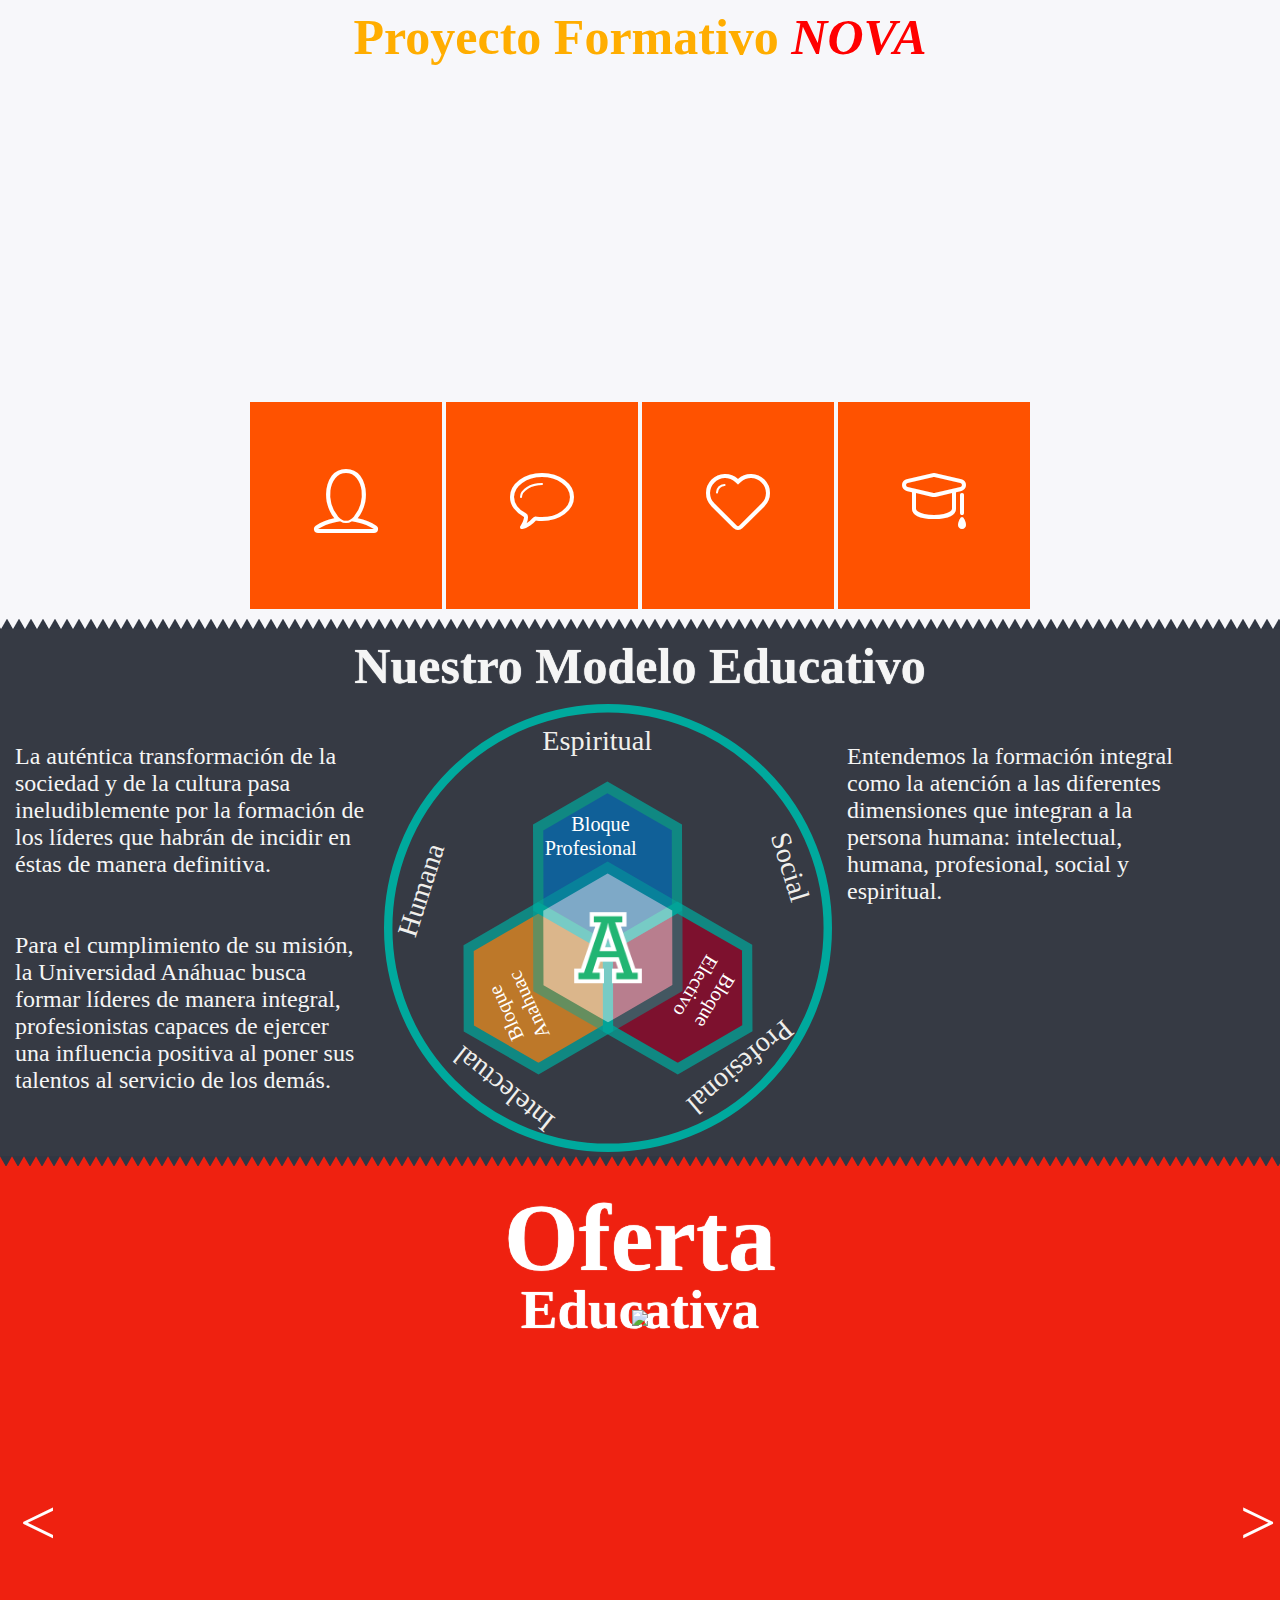
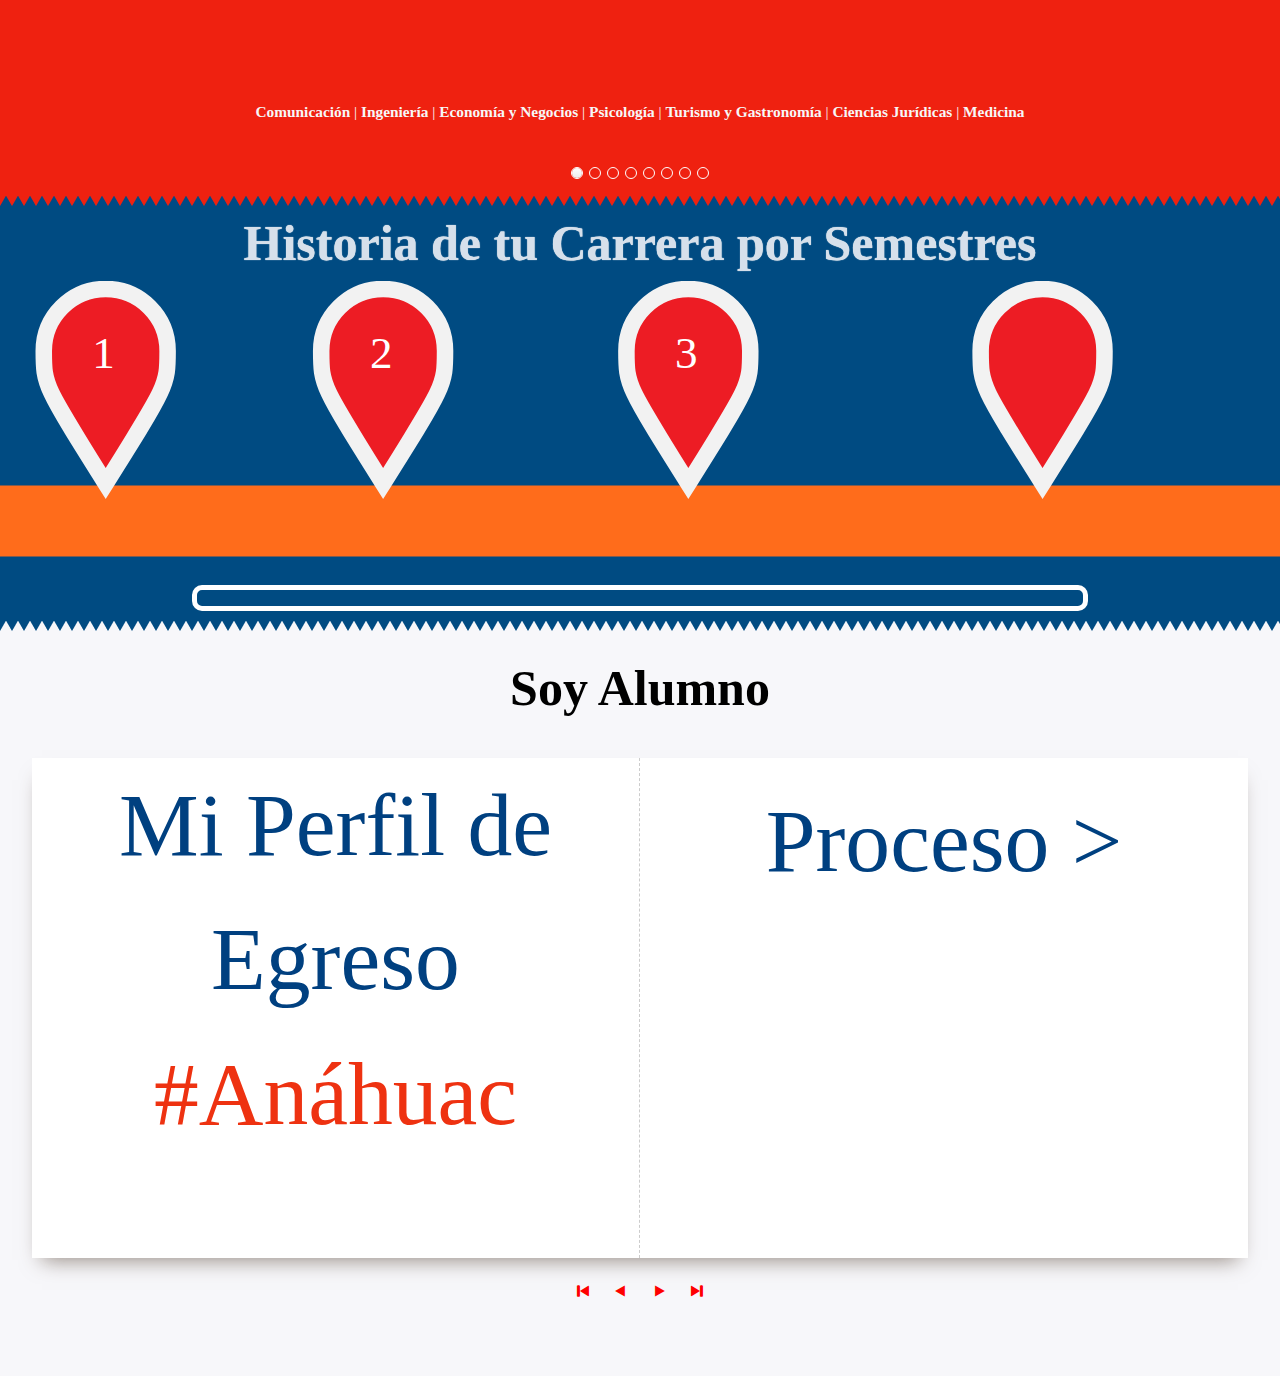
==== index.html @ 1037ab4b "10" ====
<!doctype html>
<html class="no-js">
<head>
<meta charset="utf-8">
<meta http-equiv="X-UA-Compatible" content="IE=edge"> 
<meta name="viewport" content="width=device-width, initial-scale=1"> 
<title>Proyecto Formativo</title>
<link rel="stylesheet" type="text/css" href="css/style.css" />
<link rel="stylesheet" type="text/css" href="css/normalize.css" />
<script type="text/javascript" src="js/jquery-1.10.2.min.js" ></script>
<link rel="stylesheet" type="text/css" href="css/demo.css" />
<link rel="stylesheet" type="text/css" href="css/component.css" />
		<link rel="stylesheet" type="text/css" href="css/default.css" />
		<link rel="stylesheet" type="text/css" href="css/bookblock.css" />
		<!-- custom demo style -->
		<link rel="stylesheet" type="text/css" href="css/demo1.css" />
<script src="js/modernizr.custom.js"></script>
<script>
</script>
</head>

<body>
<div id="content">
  <section class="grid3d horizontal" id="s1">
	<div id="header"><h1>Proyecto Formativo <i style="color:#f00">NOVA</i></h1></div>
    <nav class="nav clearfix">
    </nav>
    	<div class="grid-wrap">
    		<div class="grid">
		    	<button title="Nuestro Nombre" class="nav-el" id="el-topleft" data-id="ov-topleft"><span class="icon-user"></span></button>
		        <button title="Nuestro Lema" class="nav-el" id="el-topright" data-id="ov-topright"><span class="icon-bubble"></span></button>
		        <button title="Nuestro Logo" class="nav-el" id="el-btmleft" data-id="ov-btmleft"><span class="icon-heart"></span></button>
		        <button title="Nuestra Misión" class="nav-el" id="el-btmright" data-id="ov-btmright"><span class="icon-study"></span></button>
		    </div>
	    </div>
	    <div class="content">
					<div>
						<svg version="1.1" id="concepto" xmlns:x="&ns_extend;" xmlns:i="&ns_ai;" xmlns:graph="&ns_graphs;"
	 					xmlns="http://www.w3.org/2000/svg" xmlns:xlink="http://www.w3.org/1999/xlink" x="0px" y="0px" width="1000px" height="1000px"
						viewBox="0 0 1000 1000" enable-background="new 0 0 1000 1000" xml:space="preserve">
                            <switch>
                                <foreignObject requiredExtensions="&ns_ai;" x="0" y="0" width="1" height="1">
                                    <i:pgfRef  xlink:href="#adobe_illustrator_pgf">
                                    </i:pgfRef>
                                </foreignObject>
                                <g i:extraneous="self">
                                    <circle id="centro" onclick="mostrar()" fill="#F7931E" cx="500" cy="500" r="83.509"/>
                                    <g class="medio" onclick="mext(1)">
                                        <g>
                                            
                                                <circle fill="none" stroke="#C41627" stroke-width="10" stroke-miterlimit="10" stroke-dasharray="21.8853,19.8957" cx="284.881" cy="224.881" r="106.39"/>
                                        </g>
                                        <g>
                                            <g>
                                                
                                                    <line fill="none" stroke="#C1272D" stroke-width="7" stroke-miterlimit="10" x1="357.213" y1="302.892" x2="363.575" y2="311.865"/>
                                                
                                                    <line fill="none" stroke="#C1272D" stroke-width="7" stroke-miterlimit="10" stroke-dasharray="20.7805,18.8914" x1="374.501" y1="327.276" x2="437.872" y2="416.662"/>
                                                
                                                    <line fill="none" stroke="#C1272D" stroke-width="7" stroke-miterlimit="10" x1="443.335" y1="424.367" x2="449.697" y2="433.341"/>
                                            </g>
                                        </g>
                                    </g>
                                    <g class="medio" onclick="mext(2)">
                                        <g>
                                            
                                                <circle fill="none" stroke="#C41627" stroke-width="10" stroke-miterlimit="10" stroke-dasharray="21.8853,19.8957" cx="772.881" cy="224.881" r="106.39"/>
                                        </g>
                                        <g>
                                            <g>
                                                
                                                    <line fill="none" stroke="#C1272D" stroke-width="7" stroke-miterlimit="10" x1="711.881" y1="312.051" x2="703.776" y2="319.488"/>
                                                
                                                    <line fill="none" stroke="#C1272D" stroke-width="7" stroke-miterlimit="10" stroke-dasharray="20.8084,18.9167" x1="689.838" y1="332.277" x2="579.728" y2="433.314"/>
                                                
                                                    <line fill="none" stroke="#C1272D" stroke-width="7" stroke-miterlimit="10" x1="572.758" y1="439.709" x2="564.653" y2="447.146"/>
                                            </g>
                                        </g>
                                    </g>
                                    <g class="medio" onclick="mext(3)">
                                        <g>
                                            
                                                <circle fill="none" stroke="#C41627" stroke-width="10" stroke-miterlimit="10" stroke-dasharray="21.8853,19.8957" cx="711.881" cy="788.881" r="106.39"/>
                                        </g>
                                        <g>
                                            <g>
                                                
                                                    <line fill="none" stroke="#C1272D" stroke-width="7" stroke-miterlimit="10" x1="642.755" y1="708.01" x2="636.384" y2="699.042"/>
                                                
                                                    <line fill="none" stroke="#C1272D" stroke-width="7" stroke-miterlimit="10" stroke-dasharray="22.1254,20.114" x1="624.735" y1="682.646" x2="557.17" y2="587.541"/>
                                                
                                                    <line fill="none" stroke="#C1272D" stroke-width="7" stroke-miterlimit="10" x1="551.346" y1="579.343" x2="544.975" y2="570.375"/>
                                            </g>
                                        </g>
                                    </g>
                                    <g class="medio" onclick="mext(4)">
                                        <g>
                                            
                                                <circle fill="none" stroke="#C41627" stroke-width="10" stroke-miterlimit="10" stroke-dasharray="21.8853,19.8957" cx="242.881" cy="689.881" r="106.39"/>
                                        </g>
                                        <g>
                                            <g>
                                                
                                                    <line fill="none" stroke="#C1272D" stroke-width="7" stroke-miterlimit="10" x1="331.102" y1="630.397" x2="339.746" y2="623.594"/>
                                                
                                                    <line fill="none" stroke="#C1272D" stroke-width="7" stroke-miterlimit="10" stroke-dasharray="22.8208,20.7462" x1="356.048" y1="610.763" x2="416.366" y2="563.287"/>
                                                
                                                    <line fill="none" stroke="#C1272D" stroke-width="7" stroke-miterlimit="10" x1="424.518" y1="556.872" x2="433.161" y2="550.068"/>
                                            </g>
                                        </g>
                                    </g>
                                    <g class="extern1">
                                        
                                            <circle fill="none" stroke="#F7931E" stroke-width="7" stroke-miterlimit="10" stroke-dasharray="22,20" cx="121.305" cy="91.932" r="57.627"/>
                                        
                                            <circle fill="none" stroke="#F7931E" stroke-width="7" stroke-miterlimit="10" stroke-dasharray="22,20" cx="433.305" cy="84.932" r="57.627"/>
                                        
                                            <circle fill="none" stroke="#F7931E" stroke-width="7" stroke-miterlimit="10" stroke-dasharray="22,20" cx="121.305" cy="330.932" r="57.627"/>
                                    </g>
                                    <g class="extern3">
                                        
                                            <circle fill="none" stroke="#F7931E" stroke-width="7" stroke-miterlimit="10" stroke-dasharray="22,20" cx="536.305" cy="707.932" r="57.627"/>
                                        
                                            <circle fill="none" stroke="#F7931E" stroke-width="7" stroke-miterlimit="10" stroke-dasharray="22,20" cx="564.305" cy="918.932" r="57.627"/>
                                        
                                            <circle fill="none" stroke="#F7931E" stroke-width="7" stroke-miterlimit="10" stroke-dasharray="22,20" cx="846.305" cy="927.932" r="57.627"/>
                                        
                                            <circle fill="none" stroke="#F7931E" stroke-width="7" stroke-miterlimit="10" stroke-dasharray="22,20" cx="911.305" cy="765.932" r="57.627"/>
                                        
                                            <circle fill="none" stroke="#F7931E" stroke-width="7" stroke-miterlimit="10" stroke-dasharray="22,20" cx="818.305" cy="614.932" r="57.627"/>
                                    </g>
                                    <g class="extern2">
                                        
                                            <circle fill="none" stroke="#F7931E" stroke-width="7" stroke-miterlimit="10" stroke-dasharray="22,20" cx="742.305" cy="416.932" r="57.627"/>
                                        
                                            <circle fill="none" stroke="#F7931E" stroke-width="7" stroke-miterlimit="10" stroke-dasharray="22,20" cx="937.305" cy="302.932" r="57.627"/>
                                        
                                            <circle fill="none" stroke="#F7931E" stroke-width="7" stroke-miterlimit="10" stroke-dasharray="22,20" cx="571.305" cy="272.932" r="57.627"/>
                                        
                                            <circle fill="none" stroke="#F7931E" stroke-width="7" stroke-miterlimit="10" stroke-dasharray="22,20" cx="642.305" cy="84.932" r="57.627"/>
                                        
                                            <circle fill="none" stroke="#F7931E" stroke-width="7" stroke-miterlimit="10" stroke-dasharray="22,20" cx="904.305" cy="74.932" r="57.627"/>
                                    </g>
                                    <g class="extern4">
                                        
                                            <circle fill="none" stroke="#F7931E" stroke-width="7" stroke-miterlimit="10" stroke-dasharray="22,20" cx="63.305" cy="756.932" r="57.627"/>
                                        
                                            <circle fill="none" stroke="#F7931E" stroke-width="7" stroke-miterlimit="10" stroke-dasharray="22,20" cx="102.305" cy="532.932" r="57.627"/>
                                        
                                            <circle fill="none" stroke="#F7931E" stroke-width="7" stroke-miterlimit="10" stroke-dasharray="22,20" cx="243.305" cy="883.932" r="57.627"/>
                                        
                                            <circle fill="none" stroke="#F7931E" stroke-width="7" stroke-miterlimit="10" stroke-dasharray="22,20" cx="403.305" cy="795.932" r="57.627"/>
                                        
                                            <circle fill="none" stroke="#F7931E" stroke-width="7" stroke-miterlimit="10" stroke-dasharray="22,20" cx="300.305" cy="499.932" r="57.627"/>
                                    </g>
                                </g>
                            </switch>
                            </svg>

					</div>
					<div>
						<div class="dummy-img"></div>
						<p class="dummy-text">The only people for me are the mad ones, the ones who are mad to live, mad to talk, mad to be saved, desirous of everything at the same time, the ones who never yawn or say a commonplace thing, but burn, burn, burn like fabulous yellow roman candles exploding like spiders across the stars.</p>
						<p class="dummy-text">The only people for me are the mad ones, the ones who are mad to live, mad to talk, mad to be saved, desirous of everything at the same time, the ones who never yawn or say a commonplace thing, but burn, burn, burn like fabulous yellow roman candles exploding like spiders across the stars.</p>
					</div>
					<div>
						<div class="dummy-img"></div>
						<p class="dummy-text">The only people for me are the mad ones, the ones who are mad to live, mad to talk, mad to be saved, desirous of everything at the same time, the ones who never yawn or say a commonplace thing, but burn, burn, burn like fabulous yellow roman candles exploding like spiders across the stars.</p>
						<p class="dummy-text">The only people for me are the mad ones, the ones who are mad to live, mad to talk, mad to be saved, desirous of everything at the same time, the ones who never yawn or say a commonplace thing, but burn, burn, burn like fabulous yellow roman candles exploding like spiders across the stars.</p>
					</div>
					<div>
						<div class="dummy-img"></div>
						<p class="dummy-text">The only people for me are the mad ones, the ones who are mad to live, mad to talk, mad to be saved, desirous of everything at the same time, the ones who never yawn or say a commonplace thing, but burn, burn, burn like fabulous yellow roman candles exploding like spiders across the stars.</p>
						<p class="dummy-text">The only people for me are the mad ones, the ones who are mad to live, mad to talk, mad to be saved, desirous of everything at the same time, the ones who never yawn or say a commonplace thing, but burn, burn, burn like fabulous yellow roman candles exploding like spiders across the stars.</p>
					</div>
					<span class="loading"></span>
					<span class="icon close-content"></span>
		</div>
    <div class="tri"></div>
  </section>
  <section id="s2">
  	<h1>Nuestro Modelo Educativo</h1>
    <div class="mod-inf"><p>La auténtica transformación de la sociedad y de la cultura pasa ineludiblemente por la formación de los líderes que habrán de incidir en éstas de manera definitiva.</p>

<p>Para el cumplimiento de su misión, la Universidad Anáhuac busca formar líderes de manera integral, profesionistas capaces de ejercer una influencia positiva al poner sus talentos al servicio de los demás.</p></div>
    <div style="width:35%; float:left">
<svg style="height:100%" version="1.1" id="Capa_1" xmlns="http://www.w3.org/2000/svg" xmlns:xlink="http://www.w3.org/1999/xlink" x="0px" y="0px"
	 viewBox="28.4 28.4 743.2 743.2" enable-background="new 28.4 28.4 743.2 743.2" xml:space="preserve">
<g>
	<g class="bloque-ele">
		
			<polygon opacity="0.7" fill="#9B0025" stroke="#00A99D" stroke-width="17" stroke-miterlimit="10" enable-background="new    " points="
			515.7,633.3 399.8,566.6 399.4,432.8 515,365.9 630.8,432.6 631.2,566.3 		"/>
		
			<text transform="matrix(-0.5105 0.8599 -0.8599 -0.5105 592.3113 473.8991)" fill="#FFFFFF" font-family="'Telegrafico'" font-size="33.5527">Bloque</text>
		
			<text transform="matrix(-0.5105 0.8599 -0.8599 -0.5105 564.2234 442.3366)" fill="#FFFFFF" font-family="'Telegrafico'" font-size="33.5527">Electivo</text>
	</g>
	<g class="bloque-prof">
	
		<polygon opacity="0.7" fill="#0071BC" stroke="#00A99D" stroke-width="17" stroke-miterlimit="10" enable-background="new    " points="
		399.7,432.7 284.5,366.3 284.1,233.3 399,166.7 514.3,233.1 514.6,366 	"/>
	<text transform="matrix(1 0 0 1 339.1143 238.9522)" fill="#FFFFFF" font-family="'Telegrafico'" font-size="33.552">Bloque</text>
	<text transform="matrix(1 0 0 1 294.8837 279.214)" fill="#FFFFFF" font-family="'Telegrafico'" font-size="33.552">Profesional</text>
	</g>
	<g class="bloque-an">
		
			<polygon opacity="0.7" fill="#F7931E" stroke="#00A99D" stroke-width="17" stroke-miterlimit="10" enable-background="new    " points="
			284.7,633.2 169.1,566.8 168.8,433.4 284.1,366.5 399.8,433 400.1,566.4 		"/>
		
			<text transform="matrix(-0.4203 -0.9074 0.9074 -0.4203 260.9145 580.401)" fill="#FFFFFF" font-family="'Telegrafico'" font-size="33.5525">Bloque</text>
		
			<text transform="matrix(-0.4203 -0.9074 0.9074 -0.4203 303.6351 576.8371)" fill="#FFFFFF" font-family="'Telegrafico'" font-size="33.5525">Anahuac</text>
	</g>
	<g>
		
			<polygon opacity="0.46" fill="#FFFFFF" stroke="#00A99D" stroke-width="17" stroke-miterlimit="10" enable-background="new    " points="
			400.1,566.4 284.5,499.9 284.1,366.5 399.4,299.7 515,366.2 515.3,499.6 		"/>
	</g>
	
		<image overflow="visible" width="600" height="630" xlink:href="img/anahuaca.fw.png"  transform="matrix(0.1871 0 0 0.1871 343.9191 373.7564)">
	</image>
</g>
<circle fill="none" stroke="#00A99D" stroke-width="14" stroke-miterlimit="10" cx="400" cy="400" r="364.6"/>
<text transform="matrix(1 0 0 1 290.9235 104.9803)" fill="#F0EFEC" font-family="'Quicksand-Regular'" font-size="46.8859">Espiritual</text>
<text transform="matrix(0.2971 0.9549 -0.9549 0.2971 669.7508 247.4569)" fill="#F0EFEC" font-family="'Quicksand-Regular'" font-size="46.8859">Social</text>
<text transform="matrix(0.3057 -0.9521 0.9521 0.3057 80.3176 417.4298)" fill="#F0EFEC" font-family="'Quicksand-Regular'" font-size="46.8859">Humana</text>
<text transform="matrix(-0.7849 -0.6196 0.6196 -0.7849 314.2458 716.0215)" fill="#F0EFEC" font-family="'Quicksand-Regular'" font-size="46.8859">Intelectual</text>
<text transform="matrix(-0.7644 0.6448 -0.6448 -0.7644 690.814 550.1617)" fill="#F0EFEC" font-family="'Quicksand-Regular'" font-size="46.8859">Profesional</text>
</svg>
	</div>


    <div class="mod-inf"><p>Entendemos la formación integral como la atención a las diferentes dimensiones que integran a la persona humana: intelectual, humana, profesional, social y espiritual.</p></div>
    
  </section>
  <section id="s3">
  	<div class="page_container">
                <div id="da-slider" class="da-slider">
                    <div class="da-slide" style="background:#EF2110">
  						<div class="tri1"></div>
                    	<div style="width:40%; display:inline">
                            <h1 style="font-size:7.5vw; margin:0px">Oferta</h1>
                            <h1 style="font-size:4.3vw; margin:0px; line-height:0">Educativa</h1>
                        </div>
                        <img style="width:auto !important" src="http://www.clker.com/cliparts/w/u/8/5/q/R/meu-chapeu.svg" />
                        <p style="width:100% !important;text-align: center;left: 0;bottom: 10%;"><b>Comunicación</b> | <b>Ingeniería</b> | <b>Economía y Negocios</b> | <b>Psicología</b> | <b>Turismo y Gastronomía</b> | <b>Ciencias Jurídicas</b> | <b>Medicina</b></p>
                    </div>
                    <div class="da-slide" style="background:#761045">
  						<div class="tri1"></div>
                        <h1>Escuela de Comunicación</h1>
                        <p>Estudiar comunicación en nuestros tiempos es una oportunidad única, estamos llenos de gente que comunica, medios al alcance de todos, imágenes que impactan y sonidos que ensordecen y dan el ritmo a la sociedad, comunidades que se reúnen en  los medios y redes para transformar su realidad, para desarrollarse, divertirse, crear,  para ser mejores.
Ser parte de este momento necesita de una preparación integral, de una actualización constante y de siempre estar atento a tu entorno social.
Pertenecer a la Escuela de Comunicación de la Universidad Anáhuac Oaxaca significa prepararte para crear contenidos en los medios de comunicación con la sensibilidad de impactar positivamente en la sociedad, significa formar parte de un grupo de estudiantes comprometidos, creativos, actualizados, vinculados con la tecnología, participativos y entusiastas, significa ser líder para emprender proyectos de productos  y servicios en la industria radiofónica, televisiva, publicitaria, periodística, mercadológica e hipermediática , significa transformar tu entorno gracias a nuestra formación profesional,  intelectual, humana, social y espiritual.</p>
						<div class="da-img"><img src="img/3.jpg" alt="image01" /></div>
                    </div>
                    <div class="da-slide" style="background:#00496C">
  						<div class="tri1"></div>
                        <h1>Escuela de Ciencias Jurídicas y Sociales</h1>
                        <p>La Escuela de Ciencias Jurídicas y Sociales de la Universidad Anáhuac Oaxaca, está siempre a la vanguardia de los cambios y exigencias que se van dando en el mundo del Derecho, formando a los jóvenes de manera integral, moral, humana y con ética jurídica, con una gran pasión en la búsqueda de la justicia, así como una formación siempre actualizada.
Nuestro compromiso es ofrecer la mejor alternativa para estudiar Ciencias Jurídicas y Sociales, por lo que contamos con expertos en cada una de las ramas del Derecho, reconocidos ampliamente por su trayectoria jurídica.</p>
						<div class="da-img"><img src="img/5.jpg" alt="image01" /></div>
                    </div>
                    <div class="da-slide" style="background:#C03">
  						<div class="tri1"></div>
                    	<h1>Escuela de Economía y Negocios</h1>
                        <p>La misión de la Escuela de Negocios es formar líderes empresariales que compartan una actitud productiva, que generen valor y riqueza como promotores del cambio y del bien común, y que los lleve a dirigir y fundar importantes empresas en nuestro país. Esta formación es fundamentada en dos sólidas columnas: la humanística, que incluye el estudio de la filosofía empresarial, la ética en los negocios, la administración por valores y el liderazgo integral; y la empresarial, que incluye el estudio de la economía, las finanzas, la mercadotecnia, el entorno legal e internacional y las técnicas de la administración del cambio. En nuestras licenciaturas aprenderás todas las herramientas necesarias para la toma de decisiones estratégicas a nivel directivo y gerencial. Además, nuestros estudiantes antes de egresar crean y operan sus propias empresas en donde obtienen un primer acercamiento con la realidad empresarial y el ámbito de negocios.</p>
						<div class="da-img"><img src="img/7.jpg" alt="image01" /></div>
                    </div>
                    <div class="da-slide" style="background:#2799A9">
  						<div class="tri1"></div>
                    	<h1>Escuela de Psicología</h1>
                        <p>El mundo contemporáneo plantea nuevos y complejos retos para la vida humana, lo cual exige el compromiso de formar una nueva generación de psicólogos, que no sólo destaquen por la excelencia de sus competencias profesionales, sino por ser psicólogos íntegros, líderes proactivos en su campo de trabajo, sensibles a las necesidades de la persona humana, de la familia y la sociedad, que colaboren en la transformación de la cultura y que sepan dar respuesta a las diversas problemáticas que enfrenta el ser humano.</p>
						<div class="da-img"><img src="img/4.jpg" alt="image01" /></div>
                    </div>
                    <div class="da-slide" style="background:#07265F">
  						<div class="tri1"></div>
                    	<h1>Escuela de Turismo y Gastronomía</h1>
                        <p>Formamos líderes con un alto compromiso social, fomentando profesionales con habilidades, destrezas, conocimientos y actitudes de excelencia en el servicio en aras de convertir a los alumnos de la Escuela de Administración Turística y Gastronomía en excelentes profesionales competitivos en la industria de la Hospitalidad, donde sobre todo resalten los valores humanos y éticos que les permitan fomentar un desarrollo económico en nuestro país, comprometidos por generar estrategias con un sustento viable que posibilite detonar un bien común. <br />Nuestra pasión: “Esforzarnos cada día en transformar lo más sencillo en experiencias únicas que marquen la diferencia de la excelencia de líderes en el área de hospitalidad que somos”.</p>
						<div class="da-img"><img src="img/8.jpg" alt="image01" /></div>
                    </div>
                    <div class="da-slide" style="background:rgb(0, 109, 22)">
  						<div class="tri1"></div>
                    	<h1>Escuela de Ingeniería</h1>
                        <p>En la Escuela de Ingeniería de la Universidad Anáhuac formamos a los Ingenieros líderes que Oaxaca y México necesitan. Al ser parte de nuestra comunidad desarrollarás las competencias necesarias para ejercer tu liderazgo aplicado a la Ingeniería de forma integral. En nuestra Escuela contarás con los maestros y la tecnología necesaria para cursar tus materias, participarás en visitas a empresas, estancias profesionales, certificaciones de nivel internacional como lo son Cisco, Oracle, Microsoft y Solidworks. Además, nuestra vinculación te permitirá realizar prácticas profesionales y estudios de casos reales.</p>
						<div class="da-img"><img src="img/9.jpg" alt="image01" /></div>
                    </div>
                    <div class="da-slide" style="background:#F7BF00">
  						<div class="tri1"></div>
                    	<h1>Escuela de Medicina</h1>
                        <p></p>
						<div class="da-img"><img src="img/6.jpg" alt="image01" /></div>
                    </div>
                    <nav class="da-arrows">
                        <span class="da-arrows-prev"></span>
                        <span class="da-arrows-next"></span>
                    </nav>
                </div>
        	</div>
  			
  </section>
  <div class="tri2"></div>
  <section id="s4">
  	<h1>Historia de tu Carrera por Semestres</h1>
	<div style="text-align:center">
	<svg version="1.1" id="Capa_1" xmlns="http://www.w3.org/2000/svg" xmlns:xlink="http://www.w3.org/1999/xlink" x="0px" y="0px"
	 viewBox="58.7 677.7 799.4 109" enable-background="new 58.7 677.7 799.4 109" xml:space="preserve">
<g>
	<g>
		<polygon fill="#FF6C1B" points="836.1,786.6 849,764.9 836.1,743.1 836.1,752 58.7,752 58.7,777.8 836.1,777.8 		"/>
	</g>
</g>
<g class="fecha" onclick="verdesc(1)">
	<path fill="#ED1C24" stroke="#F2F2F2" stroke-width="6" stroke-miterlimit="10" d="M119.6,703.1c0,12.4,0,12.4-22.5,48.2
	c-22.5-35.8-22.5-35.8-22.5-48.2s10.1-22.5,22.5-22.5S119.6,690.6,119.6,703.1z"/>
	<text transform="matrix(1 0 0 1 80.2574 709.2188)" fill="#FFFFFF" font-family="'MyriadPro-Regular'" x="12" y="0" font-size="16.3934">1</text>
</g>
<g class="fecha" onclick="verdesc(2)">
	<path fill="#ED1C24" stroke="#F2F2F2" stroke-width="6" stroke-miterlimit="10" d="M220.4,703.1c0,12.4,0,12.4-22.5,48.2
	c-22.5-35.8-22.5-35.8-22.5-48.2s10.1-22.5,22.5-22.5C210.5,680.7,220.4,690.6,220.4,703.1z"/>
	<text transform="matrix(1 0 0 1 181.1266 709.2189)" fill="#FFFFFF" font-family="'MyriadPro-Regular'" font-size="16.3934" x="12" y="0">2</text>
</g>
<g class="fecha" onclick="verdesc(3)">
	<path fill="#ED1C24" stroke="#F2F2F2" stroke-width="6" stroke-miterlimit="10" d="M331.3,703.1c0,12.4,0,12.4-22.5,48.2
	c-22.5-35.8-22.5-35.8-22.5-48.2s10.1-22.5,22.5-22.5C321.3,680.7,331.3,690.6,331.3,703.1z"/>
	<text transform="matrix(1 0 0 1 291.9672 709.2189)" fill="#FFFFFF" font-family="'MyriadPro-Regular'" x="12" y="0" font-size="16.3934">3</text>
</g>
<g class="fecha" onclick="verdesc(4)">
	<path fill="#ED1C24" stroke="#F2F2F2" stroke-width="6" stroke-miterlimit="10" d="M460,703.1c0,12.4,0,12.4-22.5,48.2
	C415,715.6,415,715.6,415,703.1s10.1-22.5,22.5-22.5C449.9,680.7,460,690.6,460,703.1z"/>
</g>
<g class="fecha" onclick="verdesc('5')">
	<path fill="#ED1C24" stroke="#F2F2F2" stroke-width="6" stroke-miterlimit="10" d="M639.7,703.1c0,12.4,0,12.4-22.5,48.2
	c-22.5-35.8-22.5-35.8-22.5-48.2s10.1-22.5,22.5-22.5C629.7,680.7,639.7,690.6,639.7,703.1z"/>
</g>
<g class="fecha" onclick="verdesc('6')">
	<path fill="#ED1C24" stroke="#F2F2F2" stroke-width="6" stroke-miterlimit="10" d="M855.1,703.1c0,12.4,0,12.4-22.5,48.2
	c-22.5-35.8-22.5-35.8-22.5-48.2s10.1-22.5,22.5-22.5S855.1,690.6,855.1,703.1z"/>
</g>
</svg>
	</div>
    <center id="desc-timeline"></center>
    <div id="bottom"></div>
  </section>
  <div class="tri3"></div>
  <section id="s5">
    <h1>Soy Alumno</h1>
  	<div id="soyalumno">
    	<div id="mapa-alumno">
        	
            
        </div><div class="main clearfix" id="book">
				<div class="bb-custom-wrapper">
					<div id="bb-bookblock" class="bb-bookblock">
						<div class="bb-item">
							<div class="side-left side">
								<h1>Mi Perfil de Egreso</h1><h1><a style="color:#EE3211">#Anáhuac</a></h1>
							</div>
							<div class="side-right side">
								<p><h1>Proceso ></h1></p>
							</div>
						</div>
						<div class="bb-item">
							<div class="side-left side">
								<p>Proceso Fromativo</p>
                                <p><img style="width:80%" src="img/pro-form.png" /></p>
							</div>
                            <div class="side-right side">
								<p><i>El Modelo contiene elementos críticos para el perfil de egreso:</i></p>
                                <p>Partir de la persona como centro,</p>
                                <p>Tener una visión integral de la persona y buscar su plenitud en todas las dimensiones,</p>
                                <p>Equilibrio de teoría y práctica,</p>
                                <p>Vinculación con el mundo real,</p>
                                <p>Formación humanista y cultura general,</p>
                                <p>Contenidos electivos.</p>

							</div>
						</div>
						<div class="bb-item">
							<div class="side-left side">
								<p>Candy canes lollipop macaroon marshmallow gummi bears tiramisu. Dessert croissant cupcake candy canes. Bear claw faworki faworki lemon drops. Faworki marzipan sugar plum jelly-o marzipan jelly-o.</p>
							</div>
                            <div class="side-right side">
								<p>Candy canes lollipop macaroon marshmallow gummi bears tiramisu. Dessert croissant cupcake candy canes. Bear claw faworki faworki lemon drops. Faworki marzipan sugar plum jelly-o marzipan jelly-o.</p>
							</div>
						</div>
						<div class="bb-item">
							<div class="side-left side">
								<p>Candy canes lollipop macaroon marshmallow gummi bears tiramisu. Dessert croissant cupcake candy canes. Bear claw faworki faworki lemon drops. Faworki marzipan sugar plum jelly-o marzipan jelly-o.</p>
							</div>
                            <div class="side-right side">
								<p>Candy canes lollipop macaroon marshmallow gummi bears tiramisu. Dessert croissant cupcake candy canes. Bear claw faworki faworki lemon drops. Faworki marzipan sugar plum jelly-o marzipan jelly-o.</p>
							</div>
						</div>
						<div class="bb-item">
							<div class="side-left side">
								<p>Candy canes lollipop macaroon marshmallow gummi bears tiramisu. Dessert croissant cupcake candy canes. Bear claw faworki faworki lemon drops. Faworki marzipan sugar plum jelly-o marzipan jelly-o.</p>
							</div>
                            <div class="side-right side">
								<p><img src="img/anahuac.png" /></p>
                                <h1>Oaxaca</h1>
							</div>
						</div>
					</div>
					<nav>
						<a id="bb-nav-first" href="#" class="bb-custom-icon bb-custom-icon-first">First page</a>
						<a id="bb-nav-prev" href="#" class="bb-custom-icon bb-custom-icon-arrow-left">Previous</a>
						<a id="bb-nav-next" href="#" class="bb-custom-icon bb-custom-icon-arrow-right">Next</a>
						<a id="bb-nav-last" href="#" class="bb-custom-icon bb-custom-icon-last">Last page</a>
					</nav>
				</div>
			</div>
    </div>
  </section>
</div>
</body>
		<script type="text/javascript" src="js/jquery.cslider.js"></script>
		<script src="js/classie.js"></script>
		<script src="js/helper.js"></script>
		<script src="js/grid3d.js"></script>
		<script src="js/jquerypp.custom.js"></script>
		<script src="js/jquery.bookblock.js"></script>
		<script type="text/javascript">
			$(function() {
			
				$('#da-slider').cslider({
					bgincrement	: 0
				});
				
				$('#inst-slider').cslider({
					bgincrement	: 0
				});
			
			});
		</script>
        <script>
			$(document).ready(function(e) {
                new grid3D(document.getElementById('s1'));
            });
        	
			function verdesc(anio){
				var str;
				switch(anio){
					case 1: str="<div><p>Ser Evaluado<img src='img/estudiar.png' /></p><p>Tener Tutorías<img src='img/asesoria.png' /></p></div>"; break;
					case 2: str="<p>En el año de 1999, y casi fuera de toda programación, se presentan las oportunidades de crear dos instituciones de educación superior. Una de ellas configura la Universidad Anáhuac Cancún.</p>"; break;
					case 2000: str="<p>La otra institución que abre sus puertas en mayo del año 2000, con la operación del Diplomado en Desarrollo Integral de la Mujer, es nuestra Universidad Anáhuac Oaxaca.<br>Sin duda alguna, gran parte del esfuerzo que sustenta la fundación de nuestra Universidad, se debe a la iniciativa y a la insistencia de parte de la Sra. Guadalupe Hinojosa de Murat (q.e.p.d), esposa del gobernador del Estado, Lic. José Murat.<br>En enero del año 2000 se conforma un patronato que apoyará al proyecto de fundación, se conformó un patronato que apoya el proyecto de fundación, presidido entonces por la Sra. Guadalupe Hinojosa de Murat y personas que representan honrosamente a diversos sectores de la sociedad oaxaqueña.</p>"; break;
				}
				$('#desc-timeline').hide(0);
				$('#desc-timeline').empty();
				document.getElementById('desc-timeline').innerHTML = str;
				$('#desc-timeline').fadeIn(1000);
			}
			function mostrar(){
				$('.medio').fadeIn(500);
			}
			function mext(n){
				$('.extern'+n).fadeIn(500);
			}
		</script>
		<script>
			var Page = (function() {
				
				var config = {
						$bookBlock : $( '#bb-bookblock' ),
						$navNext : $( '#bb-nav-next' ),
						$navPrev : $( '#bb-nav-prev' ),
						$navFirst : $( '#bb-nav-first' ),
						$navLast : $( '#bb-nav-last' )
					},
					init = function() {
						config.$bookBlock.bookblock( {
							speed : 800,
							shadowSides : 0.8,
							shadowFlip : 0.7
						} );
						initEvents();
					},
					initEvents = function() {
						
						var $slides = config.$bookBlock.children();

						// add navigation events
						config.$navNext.on( 'click touchstart', function() {
							config.$bookBlock.bookblock( 'next' );
							return false;
						} );

						config.$navPrev.on( 'click touchstart', function() {
							config.$bookBlock.bookblock( 'prev' );
							return false;
						} );

						config.$navFirst.on( 'click touchstart', function() {
							config.$bookBlock.bookblock( 'first' );
							return false;
						} );

						config.$navLast.on( 'click touchstart', function() {
							config.$bookBlock.bookblock( 'last' );
							return false;
						} );
						
						// add swipe events
						$slides.on( {
							'swipeleft' : function( event ) {
								config.$bookBlock.bookblock( 'next' );
								return false;
							},
							'swiperight' : function( event ) {
								config.$bookBlock.bookblock( 'prev' );
								return false;
							}
						} );

						// add keyboard events
						$( document ).keydown( function(e) {
							var keyCode = e.keyCode || e.which,
								arrow = {
									left : 37,
									up : 38,
									right : 39,
									down : 40
								};

							switch (keyCode) {
								case arrow.left:
									config.$bookBlock.bookblock( 'prev' );
									break;
								case arrow.right:
									config.$bookBlock.bookblock( 'next' );
									break;
							}
						} );
					};

					return { init : init };

			})();
			
		</script>
		<script>
				Page.init();
		</script>
		
</html>
---- css/style.css ----
@charset "utf-8";
/* CSS Document */
html, body{
	margin:0;
	text-align:center;
  	font-size: 1em;
  /*line-height: 1.4;*/
  	font-family: quicksand;
  	text-align: center;
}
#content{
	overflow: hidden;
	background:#F7F7FA;
}
#header{
	/*background:#E0E0E0;*/
	color:#FFAD00;
}
.tri, .tri1, .tri2, .tri3{
	background:url(../img/tri.png) repeat-x 0 0;
	background-position-x:1px;
	position:relative;
	height:10px;
}
.tri1{
	background:url(../img/tri1.png) repeat-x 0 0 !important;
	clear:both;
}
.tri2{
	background:url(../img/tri2.png) repeat-x 0 0 !important;
	clear:both;
	z-index:2000;
	bottom:10px;
}
.tri3{
	background:url(../img/tri3.png) repeat-x 0 0 !important;
	clear:both;
	bottom:20px;
}
h1{
	margin:0;
	font-size:50px;
	line-height:1.5em;
	text-shadow: 0px 0px 1px #fff;
}
section{
	overflow:hidden;
}
#s1{
	/*background:#E0E0E0;*/
	background:url('http://images.shiksha.com/mediadata/images/1263448973phpKxIjuP.jpeg');
	background-size:100%;
	height:100%;
	border-top: none;
}
.mod-inf{
	float:left;
	font-size:24px;
	width:30%;
	text-align:left;
	color:#6B1E00;
}
.mod-inf p{
	padding:15px;
}
#s2{
	background:#363A44;
	color:#EDEDED !important;
}
#s2 h1, #s2 p{
	color:#F5F5F5;
}
#s3{
	height:650px;
	border-top:none;
	border-bottom:none;
}
#s4{
	background:#004B82;
	color:#D6E0EB !important;
	top: -10px;
	position: relative;
	padding-bottom:20px;
}
#s5{
	background:#F7F7FA;
}
.clearfix {
	margin-top:15%;
  	padding:1em 0px 0.4em;
}
.clearfix:before, .clearfix:after {
  content: "";
  display: table;
}
.clearfix:after {
  clear: both;
}

* {
  -webkit-box-sizing: border-box;
  -moz-box-sizing: border-box;
  box-sizing: border-box;
}

.browser_msg {
  position: fixed;
  display: none;
  top: 0;
  left: 0;
  width: 100%;
  height: 100%;
  background-color: #1abc9c;
  color: #FFF;
  z-index: 9999;
}
.browser_msg p {
  position: absolute;
  top: 50%;
  left: 0;
  margin-top: -50px;
  width: 100%;
  text-align: center;
  font-size: 30px;
}
.browser_msg a {
  margin-top: 30px;
  font-size: 15px;
}

.browser_not_supported .browser_msg {
  display: block;
}

button {
  background: none;
  outline: none;
  border: none;
  color: inherit;
  -webkit-font-smoothing: antialiased;
  margin: 0;
  font-size:5vw !important;
  color:#fff;
  padding:1em;
  background:#FF5200;
}
button:hover {
	background:#CC4500;
}

.backtoarticle {
  display: inline-block;
  border: 1px solid;
  padding: 10px 30px 11px;
  margin-bottom: 90px;
  -webkit-font-smoothing: antialiased;
  transition: all .2s ease-in-out;
  -moz-transition: all .2s ease-in-out;
  -webkit-transition: all .2s ease-in-out;
  font-weight: 500;
}

:focus, a, .button, span {
  outline: none;
}

::-moz-focus-inner, span {
  border: 0;
}

/* Titles and Text */
/*h1 {
  font-style: normal;
  font-variant: normal;
  font-weight: 500;
  margin-bottom: 50px;
  font-size: 36px;
  text-align: left;
}*/

a, a:visited {
  text-decoration: none;
  color: inherit;
}

/*p {
  font-size: 15px;
  line-height: 25px;
  font-weight: normal;
  margin-bottom: 70px;
  text-align: left;
}*/

/* Pager */
.designmodo-nav {
  position: relative;
  display: block;
  width: 80%;
  max-width: 420px;
  margin: 30px auto 80px;
}

.button {
  display: inline-block;
  line-height: 30px;
  transition: all .2s ease-in-out;
  -moz-transition: all .2s ease-in-out;
  -webkit-transition: all .2s ease-in-out;
  margin-left: 4%;
  width: 21%;
  text-transform: uppercase;
  font-size: 11px;
  font-weight: 500;
}
.button:hover, .button.active, .button:visited.active {
  color: white;
}
.button:first-of-type {
  margin-left: 0;
}

@media only screen and (min-width: 768px) {
  .button {
    width: 21.2%;
  }
}
/******************************
ICONS
******************************/
@font-face {
  font-family: 'linecons';
  src: url("../fonts/Linecons/linecons.eot");
}

@font-face {
  font-family: 'linecons';
  src: url([data-uri]) format("svg"), url([data-uri]) format("truetype");
  font-weight: normal;
  font-style: normal;
}

/* Use the following CSS code if you want to have a class per icon */
[class^="icon-"]:before, [class*=" icon-"]:before {
  font-family: 'linecons';
  font-style: normal;
  font-weight: normal;
  speak: none;
  -webkit-font-smoothing: antialiased;
  display: inline-block;
  text-decoration: inherit;
  font-variant: normal;
  text-transform: none;
  width: 1em;
}

.icon-heart:before {
  content: "\e000";
}

.icon-cloud:before {
  content: "\e001";
}

.icon-star:before {
  content: "\e002";
}

.icon-tv:before {
  content: "\e003";
}

.icon-sound:before {
  content: "\e004";
}

.icon-video:before {
  content: "\e005";
}

.icon-trash:before {
  content: "\e006";
}

.icon-user:before {
  content: "\e007";
}

.icon-key:before {
  content: "\e008";
}

.icon-search:before {
  content: "\e009";
}

.icon-settings:before {
  content: "\e00a";
}

.icon-camera:before {
  content: "\e00b";
}

.icon-tag:before {
  content: "\e00c";
}

.icon-lock:before {
  content: "\e00d";
}

.icon-bulb:before {
  content: "\e00e";
}

.icon-pen:before {
  content: "\e00f";
}

.icon-diamond:before {
  content: "\e010";
}

.icon-display:before {
  content: "\e011";
}

.icon-location:before {
  content: "\e012";
}

.icon-eye:before {
  content: "\e013";
}

.icon-bubble:before {
  content: "\e014";
}

.icon-stack:before {
  content: "\e015";
}

.icon-cup:before {
  content: "\e016";
}

.icon-phone:before {
  content: "\e017";
}

.icon-logo:before {
  content: "\e017";
}

.icon-news:before {
  content: "\e018";
}

.icon-mail:before {
  content: "\e019";
}

.icon-like:before {
  content: "\e01a";
}

.icon-photo:before {
  content: "\e01b";
}

.icon-note:before {
  content: "\e01c";
}

.icon-clock:before {
  content: "\e01d";
}

.icon-paperplane:before {
  content: "\e01e";
}

.icon-params:before {
  content: "\e01f";
}

.icon-banknote:before {
  content: "\e020";
}

.icon-data:before {
  content: "\e021";
}

.icon-music:before {
  content: "\e022";
}

.icon-megaphone:before {
  content: "\e023";
}

.icon-study:before {
  content: "\e024";
}

.icon-lab:before {
  content: "\e025";
}

.icon-food:before {
  content: "\e026";
}

.icon-t-shirt:before {
  content: "\e027";
}

.icon-fire:before {
  content: "\e028";
}

.icon-clip:before {
  content: "\e029";
}

.icon-shop:before {
  content: "\e02a";
}

.icon-calendar:before {
  content: "\e02b";
}

.icon-vallet:before {
  content: "\e02c";
}

.icon-vynil:before {
  content: "\e02d";
}

.icon-truck:before {
  content: "\e02e";
}

.icon-world:before {
  content: "\e02f";
}

@font-face {
  font-family: 'mfg';
  src: url("../fonts/MFG/mfg.eot?99142125");
  src: url("../fonts/MFG/mfg.eot?99142125#iefix") format("embedded-opentype"), url("../fonts/MFG/mfg.svg?99142125#mfg") format("svg");
  font-weight: normal;
  font-style: normal;
}

@font-face {
  font-family: 'mfg';
  src: url("[data-uri]") format("woff"), url("[data-uri]") format("truetype");
}

[class^="mfg-"]:before, [class*=" mfg-"]:before {
  font-family: "mfg";
  font-style: normal;
  font-weight: normal;
  speak: none;
  display: inline-block;
  text-decoration: inherit;
  width: 1em;
  margin-right: .2em;
  text-align: center;
  font-variant: normal;
  text-transform: none;
}

.mfg-cancel:before {
  content: '\e800';
}

.page_container{
	height: 100%;
	overflow: hidden;
	position: relative;
	clear: both;
}

.gallery-wrap { margin: 0 auto; overflow: hidden; width: 100%; }
.gallery { position: relative; left: 0; top: 0; }
.gallery__item { float: left; list-style: none; margin-right: 0px; }
.gallery__img { display: block; border: 4px solid #40331b; }

.gallery__controls { margin-top: 10px; }
.gallery__controls-prev { cursor: pointer; float: left; }
.gallery__controls-next { cursor: pointer; float: right; }

.da-slider, .inst-slider{
	width: 100%;
	min-width: 520px;
	min-height: 100%;
	position: relative;
	overflow: hidden;
	box-shadow: 0px 1px 1px rgba(0,0,0,0.2), 0px -2px 1px #fff;
	-webkit-transition: background-position 1s ease-out 0.3s;
	-moz-transition: background-position 1s ease-out 0.3s;
	-o-transition: background-position 1s ease-out 0.3s;
	-ms-transition: background-position 1s ease-out 0.3s;
	transition: background-position 1s ease-out 0.3s;
}
.da-slide{
	position: absolute;
	width: 100%;
	height: 100%;
	top: 0px;
	left: 0px;
}
.da-slide-current{
	z-index: 1000;
}
.da-slider-fb .da-slide{
	left: 100%;
}
.da-slider-fb  .da-slide.da-slide-current{
	left: 0px;
}
.da-slide h2,
.da-slide p,
.da-slide .da-link,
.da-slide .da-img{
	position: absolute;
	opacity: 0;
	left: 110%;
}
.da-slider-fb .da-slide h2,
.da-slider-fb .da-slide p,
.da-slider-fb .da-slide .da-link{
	left: 4%;
	opacity: 1;
	text-align:justify;
}
.da-slider-fb .da-slide .da-img{
	left: 60%;
	opacity: 1;
}
.da-slide h1{
	color: #fff;
}
.da-slide p{
	width: 45%;
	color: #F7F7F7;
	font-size: 1.2vw;
	line-height: 26px;
	overflow: hidden;
}
.da-slide .da-img{
	text-align: center;
	width: 30%;
	height: 256px;
	line-height: 320px;
	left: 110%; /*60%*/
}
.da-slide .da-link{
	top: 45%; /*depends on p height*/
	border-radius: 30px;
	box-shadow: 0px 1px 1px rgba(0,0,0,0.1);
	color: #fff;
	text-shadow: 1px 1px 1px rgba(0,0,0,0.2);
	border: 8px solid rgba(255,255,255,0.8);
	padding: 2px 20px 0px;
	font-size: 18px;
	line-height: 30px;
	width: 80px;
	text-align: center;
	background: rgba(255,255,255,0.2);
}
.da-slide .da-link:hover{
	background: rgba(255,255,255,0.3);
}
.da-dots{
	width: 100%;
	position: absolute;
	text-align: center;
	left: 0px;
	bottom: 20px;
	z-index: 2000;
	-moz-user-select: none;
	-webkit-user-select: none;
}
#inst-slider .da-dots span{
	background:#035645;
}
.da-dots span{
	display: inline-block;
	position: relative;
	width: 12px;
	height: 12px;
	border-radius: 50%;
	margin: 3px;
	cursor: pointer;
	border:1px #fff solid;
}
.da-dots span.da-dots-current:after{
	content: '';
	width: 100%;
	height: 100%;
	position: absolute;
	top: 0;
	left: 0;
	border-radius: 50%;
	background: rgb(255,255,255);
	background: -moz-linear-gradient(top, rgba(255,255,255,1) 0%, rgba(246,246,246,1) 47%, rgba(237,237,237,1) 100%);
	background: -webkit-gradient(linear, left top, left bottom, color-stop(0%,rgba(255,255,255,1)), color-stop(47%,rgba(246,246,246,1)), color-stop(100%,rgba(237,237,237,1)));
	background: -webkit-linear-gradient(top, rgba(255,255,255,1) 0%,rgba(246,246,246,1) 47%,rgba(237,237,237,1) 100%);
	background: -o-linear-gradient(top, rgba(255,255,255,1) 0%,rgba(246,246,246,1) 47%,rgba(237,237,237,1) 100%);
	background: -ms-linear-gradient(top, rgba(255,255,255,1) 0%,rgba(246,246,246,1) 47%,rgba(237,237,237,1) 100%);
	background: linear-gradient(top, rgba(255,255,255,1) 0%,rgba(246,246,246,1) 47%,rgba(237,237,237,1) 100%);
	filter: progid:DXImageTransform.Microsoft.gradient( startColorstr='#ffffff', endColorstr='#ededed',GradientType=0 );
}
.da-arrows{
	-moz-user-select: none;
	-webkit-user-select: none;
	font-size:5vw;
	color:#fff;
}
.da-arrows span{
	position: absolute;
	top: 50%;
	height: 30px;
	width: 30px;
	border-radius: 50%;
	cursor: pointer;
	z-index: 2000;
}
.da-slider:hover .da-arrows span{
	opacity: 1;
}
/*.da-arrows span:after{
	content: '';
	position: absolute;
	width: 20px;
	height: 20px;
	top: 5px;
	left: 5px;
}*/
.da-arrows-prev:after{
	content: '<';
	position: absolute;
	width: 20px;
	height: 20px;
	top: 5px;
	left: 5px;
}
.da-arrows-next:after{
	content: '>';
	position: absolute;
	width: 20px;
	height: 20px;
	top: 5px;
	left: 5px;
}
.da-arrows span:hover:after{
	/*box-shadow: 1px 1px 4px rgba(0,0,0,0.3);*/
}
.da-arrows span:active:after{
	/*box-shadow: 1px 1px 1px rgba(255,255,255,0.1);*/
}
.da-arrows span.da-arrows-next:after{
	background-position: top right;
}
.da-arrows span.da-arrows-prev{
	left: 15px;
}
.da-arrows span.da-arrows-next{
	right: 15px;
}

.da-slide-current h2,
.da-slide-current p,
.da-slide-current .da-link{
	left: 10%;
	opacity: 1;
}
.da-slide-current .da-img{
	left: 60%;
	opacity: 1;
}
/* Animation classes and animations */

/* Slide in from the right*/
.da-slide-fromright h2{
	-webkit-animation: fromRightAnim1 0.6s ease-in-out 0.8s both;
	-moz-animation: fromRightAnim1 0.6s ease-in-out 0.8s both;
	-o-animation: fromRightAnim1 0.6s ease-in-out 0.8s both;
	-ms-animation: fromRightAnim1 0.6s ease-in-out 0.8s both;
	animation: fromRightAnim1 0.6s ease-in-out 0.8s both;
}
.da-slide-fromright p{
	-webkit-animation: fromRightAnim2 0.6s ease-in-out 0.8s both;
	-moz-animation: fromRightAnim2 0.6s ease-in-out 0.8s both;
	-o-animation: fromRightAnim2 0.6s ease-in-out 0.8s both;
	-ms-animation: fromRightAnim2 0.6s ease-in-out 0.8s both;
	animation: fromRightAnim2 0.6s ease-in-out 0.8s both;
}
.da-slide-fromright .da-link{
	-webkit-animation: fromRightAnim3 0.4s ease-in-out 1.2s both;
	-moz-animation: fromRightAnim3 0.4s ease-in-out 1.2s both;
	-o-animation: fromRightAnim3 0.4s ease-in-out 1.2s both;
	-ms-animation: fromRightAnim3 0.4s ease-in-out 1.2s both;
	animation: fromRightAnim3 0.4s ease-in-out 1.2s both;
}
.da-slide-fromright .da-img{
	-webkit-animation: fromRightAnim4 0.6s ease-in-out 0.8s both;
	-moz-animation: fromRightAnim4 0.6s ease-in-out 0.8s both;
	-o-animation: fromRightAnim4 0.6s ease-in-out 0.8s both;
	-ms-animation: fromRightAnim4 0.6s ease-in-out 0.8s both;
	animation: fromRightAnim4 0.6s ease-in-out 0.8s both;
}
@-webkit-keyframes fromRightAnim1{
	0%{ left: 110%; opacity: 0; }
	100%{ left: 10%; opacity: 1; }
}
@-webkit-keyframes fromRightAnim2{
	0%{ left: 110%; opacity: 0; }
	100%{ left: 10%; opacity: 1; }
}
@-webkit-keyframes fromRightAnim3{
	0%{ left: 110%; opacity: 0; }
	1%{ left: 10%; opacity: 0; }
	100%{ left: 10%; opacity: 1; }
}
@-webkit-keyframes fromRightAnim4{
	0%{ left: 110%; opacity: 0; }
	100%{ left: 60%; opacity: 1; }
}

@-moz-keyframes fromRightAnim1{
	0%{ left: 110%; opacity: 0; }
	100%{ left: 10%; opacity: 1; }
}
@-moz-keyframes fromRightAnim2{
	0%{ left: 110%; opacity: 0; }
	100%{ left: 10%; opacity: 1; }
}
@-moz-keyframes fromRightAnim3{
	0%{ left: 110%; opacity: 0; }
	1%{ left: 10%; opacity: 0; }
	100%{ left: 10%; opacity: 1; }
}
@-moz-keyframes fromRightAnim4{
	0%{ left: 110%; opacity: 0; }
	100%{ left: 60%; opacity: 1; }
}

@-o-keyframes fromRightAnim1{
	0%{ left: 110%; opacity: 0; }
	100%{ left: 10%; opacity: 1; }
}
@-o-keyframes fromRightAnim2{
	0%{ left: 110%; opacity: 0; }
	100%{ left: 10%; opacity: 1; }
}
@-o-keyframes fromRightAnim3{
	0%{ left: 110%; opacity: 0; }
	1%{ left: 10%; opacity: 0; }
	100%{ left: 10%; opacity: 1; }
}
@-o-keyframes fromRightAnim4{
	0%{ left: 110%; opacity: 0; }
	100%{ left: 60%; opacity: 1; }
}

@-ms-keyframes fromRightAnim1{
	0%{ left: 110%; opacity: 0; }
	100%{ left: 10%; opacity: 1; }
}
@-ms-keyframes fromRightAnim2{
	0%{ left: 110%; opacity: 0; }
	100%{ left: 10%; opacity: 1; }
}
@-ms-keyframes fromRightAnim3{
	0%{ left: 110%; opacity: 0; }
	1%{ left: 10%; opacity: 0; }
	100%{ left: 10%; opacity: 1; }
}
@-ms-keyframes fromRightAnim4{
	0%{ left: 110%; opacity: 0; }
	100%{ left: 60%; opacity: 1; }
}

@keyframes fromRightAnim1{
	0%{ left: 110%; opacity: 0; }
	100%{ left: 10%; opacity: 1; }
}
@keyframes fromRightAnim2{
	0%{ left: 110%; opacity: 0; }
	100%{ left: 10%; opacity: 1; }
}
@keyframes fromRightAnim3{
	0%{ left: 110%; opacity: 0; }
	1%{ left: 10%; opacity: 0; }
	100%{ left: 10%; opacity: 1; }
}
@keyframes fromRightAnim4{
	0%{ left: 110%; opacity: 0; }
	100%{ left: 60%; opacity: 1; }
}
/* Slide in from the left*/
.da-slide-fromleft h2{
	-webkit-animation: fromLeftAnim1 0.6s ease-in-out 0.6s both;
	-moz-animation: fromLeftAnim1 0.6s ease-in-out 0.6s both;
	-o-animation: fromLeftAnim1 0.6s ease-in-out 0.6s both;
	-ms-animation: fromLeftAnim1 0.6s ease-in-out 0.6s both;
	animation: fromLeftAnim1 0.6s ease-in-out 0.6s both;
}
.da-slide-fromleft p{
	-webkit-animation: fromLeftAnim2 0.6s ease-in-out 0.6s both;
	-moz-animation: fromLeftAnim2 0.6s ease-in-out 0.6s both;
	-o-animation: fromLeftAnim2 0.6s ease-in-out 0.6s both;
	-ms-animation: fromLeftAnim2 0.6s ease-in-out 0.6s both;
	animation: fromLeftAnim2 0.6s ease-in-out 0.6s both;
}
.da-slide-fromleft .da-link{
	-webkit-animation: fromLeftAnim3 0.4s ease-in-out 1.2s both;
	-moz-animation: fromLeftAnim3 0.4s ease-in-out 1.2s both;
	-o-animation: fromLeftAnim3 0.4s ease-in-out 1.2s both;
	-ms-animation: fromLeftAnim3 0.4s ease-in-out 1.2s both;
	animation: fromLeftAnim3 0.4s ease-in-out 1.2s both;
}
.da-slide-fromleft .da-img{
	-webkit-animation: fromLeftAnim4 0.6s ease-in-out 0.6s both;
	-moz-animation: fromLeftAnim4 0.6s ease-in-out 0.6s both;
	-o-animation: fromLeftAnim4 0.6s ease-in-out 0.6s both;
	-ms-animation: fromLeftAnim4 0.6s ease-in-out 0.6s both;
	animation: fromLeftAnim4 0.6s ease-in-out 0.6s both;
}
@-webkit-keyframes fromLeftAnim1{
	0%{ left: -110%; opacity: 0; }
	100%{ left: 10%; opacity: 1; }
}
@-webkit-keyframes fromLeftAnim2{
	0%{ left: -110%; opacity: 0; }
	100%{ left: 10%; opacity: 1; }
}
@-webkit-keyframes fromLeftAnim3{
	0%{ left: -110%; opacity: 0; }
	1%{ left: 10%; opacity: 0; }
	100%{ left: 10%; opacity: 1; }
}
@-webkit-keyframes fromLeftAnim4{
	0%{ left: -110%; opacity: 0; }
	100%{ left: 60%; opacity: 1; }
}

@-moz-keyframes fromLeftAnim1{
	0%{ left: -110%; opacity: 0; }
	100%{ left: 10%; opacity: 1; }
}
@-moz-keyframes fromLeftAnim2{
	0%{ left: -110%; opacity: 0; }
	100%{ left: 10%; opacity: 1; }
}
@-moz-keyframes fromLeftAnim3{
	0%{ left: -110%; opacity: 0; }
	1%{ left: 10%; opacity: 0; }
	100%{ left: 10%; opacity: 1; }
}
@-moz-keyframes fromLeftAnim4{
	0%{ left: -110%; opacity: 0; }
	100%{ left: 60%; opacity: 1; }
}

@-o-keyframes fromLeftAnim1{
	0%{ left: -110%; opacity: 0; }
	100%{ left: 10%; opacity: 1; }
}
@-o-keyframes fromLeftAnim2{
	0%{ left: -110%; opacity: 0; }
	100%{ left: 10%; opacity: 1; }
}
@-o-keyframes fromLeftAnim3{
	0%{ left: -110%; opacity: 0; }
	1%{ left: 10%; opacity: 0; }
	100%{ left: 10%; opacity: 1; }
}
@-o-keyframes fromLeftAnim4{
	0%{ left: -110%; opacity: 0; }
	100%{ left: 60%; opacity: 1; }
}

@-ms-keyframes fromLeftAnim1{
	0%{ left: -110%; opacity: 0; }
	100%{ left: 10%; opacity: 1; }
}
@-ms-keyframes fromLeftAnim2{
	0%{ left: -110%; opacity: 0; }
	100%{ left: 10%; opacity: 1; }
}
@-ms-keyframes fromLeftAnim3{
	0%{ left: -110%; opacity: 0; }
	1%{ left: 10%; opacity: 0; }
	100%{ left: 10%; opacity: 1; }
}
@-ms-keyframes fromLeftAnim4{
	0%{ left: -110%; opacity: 0; }
	100%{ left: 60%; opacity: 1; }
}

@keyframes fromLeftAnim1{
	0%{ left: -110%; opacity: 0; }
	100%{ left: 10%; opacity: 1; }
}
@keyframes fromLeftAnim2{
	0%{ left: -110%; opacity: 0; }
	100%{ left: 10%; opacity: 1; }
}
@keyframes fromLeftAnim3{
	0%{ left: -110%; opacity: 0; }
	1%{ left: 10%; opacity: 0; }
	100%{ left: 10%; opacity: 1; }
}
@keyframes fromLeftAnim4{
	0%{ left: -110%; opacity: 0; }
	100%{ left: 60%; opacity: 1; }
}
/* Slide out to the right */
.da-slide-toright h2{
	-webkit-animation: toRightAnim1 0.6s ease-in-out 0.6s both;
	-moz-animation: toRightAnim1 0.6s ease-in-out 0.6s both;
	-o-animation: toRightAnim1 0.6s ease-in-out 0.6s both;
	-ms-animation: toRightAnim1 0.6s ease-in-out 0.6s both;
	animation: toRightAnim1 0.6s ease-in-out 0.6s both;
}
.da-slide-toright p{
	-webkit-animation: toRightAnim2 0.6s ease-in-out 0.3s both;
	-moz-animation: toRightAnim2 0.6s ease-in-out 0.3s both;
	-o-animation: toRightAnim2 0.6s ease-in-out 0.3s both;
	-ms-animation: toRightAnim2 0.6s ease-in-out 0.3s both;
	animation: toRightAnim2 0.6s ease-in-out 0.3s both;
}
.da-slide-toright .da-link{
	-webkit-animation: toRightAnim3 0.4s ease-in-out both;
	-moz-animation: toRightAnim3 0.4s ease-in-out both;
	-o-animation: toRightAnim3 0.4s ease-in-out both;
	-ms-animation: toRightAnim3 0.4s ease-in-out both;
	animation: toRightAnim3 0.4s ease-in-out both;
}
.da-slide-toright .da-img{
	-webkit-animation: toRightAnim4 0.6s ease-in-out both;
	-moz-animation: toRightAnim4 0.6s ease-in-out both;
	-o-animation: toRightAnim4 0.6s ease-in-out both;
	-ms-animation: toRightAnim4 0.6s ease-in-out both;
	animation: toRightAnim4 0.6s ease-in-out both;
}
@-webkit-keyframes toRightAnim1{
	0%{ left: 10%;  opacity: 1; }
	100%{ left: 100%; opacity: 0; }
}
@-webkit-keyframes toRightAnim2{
	0%{ left: 10%;  opacity: 1; }
	100%{ left: 100%; opacity: 0; }
}
@-webkit-keyframes toRightAnim3{
	0%{ left: 10%;  opacity: 1; }
	99%{ left: 10%; opacity: 0; }
	100%{ left: 100%; opacity: 0; }
}
@-webkit-keyframes toRightAnim4{
	0%{ left: 60%;  opacity: 1; }
	30%{ left: 55%;  opacity: 1; }
	100%{ left: 100%; opacity: 0; }
}

@-moz-keyframes toRightAnim1{
	0%{ left: 10%;  opacity: 1; }
	100%{ left: 100%; opacity: 0; }
}
@-moz-keyframes toRightAnim2{
	0%{ left: 10%;  opacity: 1; }
	100%{ left: 100%; opacity: 0; }
}
@-moz-keyframes toRightAnim3{
	0%{ left: 10%;  opacity: 1; }
	99%{ left: 10%; opacity: 0; }
	100%{ left: 100%; opacity: 0; }
}
@-moz-keyframes toRightAnim4{
	0%{ left: 60%;  opacity: 1; }
	30%{ left: 55%;  opacity: 1; }
	100%{ left: 100%; opacity: 0; }
}

@-o-keyframes toRightAnim1{
	0%{ left: 10%;  opacity: 1; }
	100%{ left: 100%; opacity: 0; }
}
@-o-keyframes toRightAnim2{
	0%{ left: 10%;  opacity: 1; }
	100%{ left: 100%; opacity: 0; }
}
@-o-keyframes toRightAnim3{
	0%{ left: 10%;  opacity: 1; }
	99%{ left: 10%; opacity: 0; }
	100%{ left: 100%; opacity: 0; }
}
@-o-keyframes toRightAnim4{
	0%{ left: 60%;  opacity: 1; }
	30%{ left: 55%;  opacity: 1; }
	100%{ left: 100%; opacity: 0; }
}

@-ms-keyframes toRightAnim1{
	0%{ left: 10%;  opacity: 1; }
	100%{ left: 100%; opacity: 0; }
}
@-ms-keyframes toRightAnim2{
	0%{ left: 10%;  opacity: 1; }
	100%{ left: 100%; opacity: 0; }
}
@-ms-keyframes toRightAnim3{
	0%{ left: 10%;  opacity: 1; }
	99%{ left: 10%; opacity: 0; }
	100%{ left: 100%; opacity: 0; }
}
@-ms-keyframes toRightAnim4{
	0%{ left: 60%;  opacity: 1; }
	30%{ left: 55%;  opacity: 1; }
	100%{ left: 100%; opacity: 0; }
}

@keyframes toRightAnim1{
	0%{ left: 10%;  opacity: 1; }
	100%{ left: 100%; opacity: 0; }
}
@keyframes toRightAnim2{
	0%{ left: 10%;  opacity: 1; }
	100%{ left: 100%; opacity: 0; }
}
@keyframes toRightAnim3{
	0%{ left: 10%;  opacity: 1; }
	99%{ left: 10%; opacity: 0; }
	100%{ left: 100%; opacity: 0; }
}
@keyframes toRightAnim4{
	0%{ left: 60%;  opacity: 1; }
	30%{ left: 55%;  opacity: 1; }
	100%{ left: 100%; opacity: 0; }
}
/* Slide out to the left*/
.da-slide-toleft h2{
	-webkit-animation: toLeftAnim1 0.6s ease-in-out both;
	-moz-animation: toLeftAnim1 0.6s ease-in-out both;
	-o-animation: toLeftAnim1 0.6s ease-in-out both;
	-ms-animation: toLeftAnim1 0.6s ease-in-out both;
	animation: toLeftAnim1 0.6s ease-in-out both;
}
.da-slide-toleft p{
	-webkit-animation: toLeftAnim2 0.6s ease-in-out 0.3s both;
	-moz-animation: toLeftAnim2 0.6s ease-in-out 0.3s both;
	-o-animation: toLeftAnim2 0.6s ease-in-out 0.3s both;
	-ms-animation: toLeftAnim2 0.6s ease-in-out 0.3s both;
	animation: toLeftAnim2 0.6s ease-in-out 0.3s both;
}
.da-slide-toleft .da-link{
	-webkit-animation: toLeftAnim3 0.6s ease-in-out 0.6s both;
	-moz-animation: toLeftAnim3 0.6s ease-in-out 0.6s both;
	-o-animation: toLeftAnim3 0.6s ease-in-out 0.6s both;
	-ms-animation: toLeftAnim3 0.6s ease-in-out 0.6s both;
	animation: toLeftAnim3 0.6s ease-in-out 0.6s both;
}
.da-slide-toleft .da-img{
	-webkit-animation: toLeftAnim4 0.6s ease-in-out 0.5s both;
	-moz-animation: toLeftAnim4 0.6s ease-in-out 0.5s both;
	-o-animation: toLeftAnim4 0.6s ease-in-out 0.5s both;
	-ms-animation: toLeftAnim4 0.6s ease-in-out 0.5s both;
	animation: toLeftAnim4 0.6s ease-in-out 0.5s both;
}
@-webkit-keyframes toLeftAnim1{
	0%{ left: 10%;  opacity: 1; }
	30%{ left: 15%;  opacity: 1; }
	100%{ left: -50%; opacity: 0; }
}
@-webkit-keyframes toLeftAnim2{
	0%{ left: 10%;  opacity: 1; }
	30%{ left: 15%;  opacity: 1; }
	100%{ left: -50%; opacity: 0; }
}
@-webkit-keyframes toLeftAnim3{
	0%{ left: 10%;  opacity: 1; }
	100%{ left: -50%; opacity: 0; }
}
@-webkit-keyframes toLeftAnim4{
	0%{ left: 60%;  opacity: 1; }
	70%{ left: 30%;  opacity: 0; }
	100%{ left: -50%; opacity: 0; }
}

@-moz-keyframes toLeftAnim1{
	0%{ left: 10%;  opacity: 1; }
	30%{ left: 15%;  opacity: 1; }
	100%{ left: -50%; opacity: 0; }
}
@-moz-keyframes toLeftAnim2{
	0%{ left: 10%;  opacity: 1; }
	30%{ left: 15%;  opacity: 1; }
	100%{ left: -50%; opacity: 0; }
}
@-moz-keyframes toLeftAnim3{
	0%{ left: 10%;  opacity: 1; }
	100%{ left: -50%; opacity: 0; }
}
@-moz-keyframes toLeftAnim4{
	0%{ left: 60%;  opacity: 1; }
	70%{ left: 30%;  opacity: 0; }
	100%{ left: -50%; opacity: 0; }
}

@-o-keyframes toLeftAnim1{
	0%{ left: 10%;  opacity: 1; }
	30%{ left: 15%;  opacity: 1; }
	100%{ left: -50%; opacity: 0; }
}
@-o-keyframes toLeftAnim2{
	0%{ left: 10%;  opacity: 1; }
	30%{ left: 15%;  opacity: 1; }
	100%{ left: -50%; opacity: 0; }
}
@-o-keyframes toLeftAnim3{
	0%{ left: 10%;  opacity: 1; }
	100%{ left: -50%; opacity: 0; }
}
@-o-keyframes toLeftAnim4{
	0%{ left: 60%;  opacity: 1; }
	70%{ left: 30%;  opacity: 0; }
	100%{ left: -50%; opacity: 0; }
}

@-ms-keyframes toLeftAnim1{
	0%{ left: 10%;  opacity: 1; }
	30%{ left: 15%;  opacity: 1; }
	100%{ left: -50%; opacity: 0; }
}
@-ms-keyframes toLeftAnim2{
	0%{ left: 10%;  opacity: 1; }
	30%{ left: 15%;  opacity: 1; }
	100%{ left: -50%; opacity: 0; }
}
@-ms-keyframes toLeftAnim3{
	0%{ left: 10%;  opacity: 1; }
	100%{ left: -50%; opacity: 0; }
}
@-ms-keyframes toLeftAnim4{
	0%{ left: 60%;  opacity: 1; }
	70%{ left: 30%;  opacity: 0; }
	100%{ left: -50%; opacity: 0; }
}

@keyframes toLeftAnim1{
	0%{ left: 10%;  opacity: 1; }
	30%{ left: 15%;  opacity: 1; }
	100%{ left: -50%; opacity: 0; }
}
@keyframes toLeftAnim2{
	0%{ left: 10%;  opacity: 1; }
	30%{ left: 15%;  opacity: 1; }
	100%{ left: -50%; opacity: 0; }
}
@keyframes toLeftAnim3{
	0%{ left: 10%;  opacity: 1; }
	100%{ left: -50%; opacity: 0; }
}
@keyframes toLeftAnim4{
	0%{ left: 60%;  opacity: 1; }
	70%{ left: 30%;  opacity: 0; }
	100%{ left: -50%; opacity: 0; }
}
.fecha:hover{
	-webkit-transform:translateY(-20px);
	-webkit-transition:all 1s;
	cursor:pointer;
}
.fecha, .bloque-prof{
	-webkit-transform:translateY(0px);
	-webkit-transition:all 0.5s;
}
.bloque-prof:hover{
	-webkit-transform:translateY(-40px);
	-webkit-transition:all 0.5s;
}
.bloque-ele{
	-webkit-transform:translate(0px, 0px);
	-webkit-transition:all 0.5s;
}
.bloque-ele:hover{
	-webkit-transform:translate(36.64px, 20px);
	-webkit-transition:all 0.5s;
}
.bloque-an{
	-webkit-transform:translate(0px, 0px);
	-webkit-transition:all 0.5s;
}
.bloque-an:hover{
	-webkit-transform:translate(-36.64px, 20px);
	-webkit-transition:all 0.5s;
}
#Capa_1{
	height:300px;
}
#desc-timeline{
	border:solid 5px #fff;
	width:70%;
	border-radius:10px;
	margin:auto;
	text-align:left;
	padding:0.5em;
	overflow:hidden;
}
#desc-timeline p{
	width:50%;
	float:left;
}
#desc-timeline img{
	width:50%;
	float:left;
}
#soyalumno li{
	display: inline-block;
	background:#000;
	color:#fff;
	border:1px solid #000;
	height:100px;
	margin:20px;
}
.comp:hover{
	-webkit-transform:scale(1.2);
	z-index:10;
}
.comp{
	-webkit-transform:scale(1);
}
#mapa-alumno, #book{
	width:100%;
}
.medio{
	display:none;
	cursor:pointer;
}
#centro:hover{
	cursor:pointer;
}
.extern1, .extern2, .extern3, .extern4{
	display:none;
}
---- css/demo.css ----
.container {
	overflow: hidden;
}

a {
	color: rgba(0,0,0,0.4);
	text-decoration: none;
	outline: none;
}

a:hover, a:focus {
	color: #fff;
}

.codrops-header {
	margin: 0 auto;
	padding: 2em;
	text-align: center;
}

.codrops-header h1 {
	margin: 0;
	font-weight: 300;
	font-size: 2.6em;
}

.codrops-header h1 span {
	display: block;
	padding: 0.3em 0 2em;
	font-size: 0.45em;
}

.codrops-demos a {
	text-transform: uppercase;
	letter-spacing: 1px;
	margin: 10px;
}

.codrops-demos a.current-demo {
	color: #fff;
}

/* To Navigation Style */
.codrops-top {
	width: 100%;
	text-transform: uppercase;
	font-weight: 700;
	font-size: 0.69em;
	line-height: 2.2;
}

.codrops-top a {
	display: inline-block;
	padding: 0 1em;
	text-decoration: none;
	letter-spacing: 1px;
}

.codrops-top span.right {
	float: right;
}

.codrops-top span.right a {
	display: block;
	float: left;
}

.codrops-icon:before {
	margin: 0 4px;
	text-transform: none;
	font-weight: normal;
	font-style: normal;
	font-variant: normal;
	font-family: 'codropsicons';
	line-height: 1;
	speak: none;
	-webkit-font-smoothing: antialiased;
}

.codrops-icon-drop:before {
	content: "\e001";
}

.codrops-icon-prev:before {
	content: "\e004";
}

.related > a {
	border: 3px solid rgba(0,0,0,0.4);;
	display: inline-block;
	text-align: center;
	margin: 20px 10px;
	padding: 25px;
	-webkit-transition: color 0.3s, border-color 0.3s;
	transition: color 0.3s, border-color 0.3s;
}

.related a:hover {
	border-color: #fff;
}

.related a img {
	max-width: 100%;
	opacity: 0.8;
	-webkit-transition: opacity 0.3s;
	transition: opacity 0.3s;
}

.related a:hover img,
.related a:active img {
	opacity: 1;
}

.related a h3 {
	margin: 0;
	padding: 0.5em 0 0.3em;
	max-width: 300px;
	text-align: left;
	font-size: 0.75em;
}

@media screen and (max-width: 25em) {

	.codrops-icon span {
		display: none;
	}

}
---- css/component.css ----
@font-face {
	font-family: 'fontawesome';
	src:url('../fonts/fontawesome/fontawesome.eot?-v92fkb');
	src:url('../fonts/fontawesome/fontawesome.eot?#iefix-v92fkb') format('embedded-opentype'),
		url('../fonts/fontawesome/fontawesome.woff?-v92fkb') format('woff'),
		url('../fonts/fontawesome/fontawesome.ttf?-v92fkb') format('truetype'),
		url('../fonts/fontawesome/fontawesome.svg?-v92fkb#fontawesome') format('svg');
	font-weight: normal;
	font-style: normal;
}

@font-face {
	font-family: 'Blokk';
	src: url('../fonts/blokk/BLOKKRegular.eot');
	src: url('../fonts/blokk/BLOKKRegular.eot?#iefix') format('embedded-opentype'),
		 url('../fonts/blokk/BLOKKRegular.woff') format('woff'),
		 url('../fonts/blokk/BLOKKRegular.svg#BLOKKRegular') format('svg');
	font-weight: normal;
	font-style: normal;
}

body {
	position: relative;
}

.noscroll {
	overflow: hidden;
}

.grid-wrap {
	margin: 10px auto;
	max-width: 100%;
	width: 100%;
	padding: 0;
	-webkit-perspective: 1500px;
	perspective: 1500px;
	padding-top:8%;
}

.grid {
	position: relative;
	-webkit-transition: all 0.5s cubic-bezier(0,0,0.25,1);
	transition: all 0.5s cubic-bezier(0,0,0.25,1);
	-webkit-transform-style: preserve-3d;
	transform-style: preserve-3d;
}

.view-full .grid {
	-webkit-transform: translateZ(-1500px);
	transform: translateZ(-1500px);
}

.grid figure,
.grid .placeholder {
	width: 340px;
	height: 300px;
}

.grid figure {
	margin: 10px;
	display: inline-block;
	cursor: pointer;
	-webkit-touch-callout: none;
	-webkit-user-select: none;
	-khtml-user-select: none;
	-moz-user-select: none;
	-ms-user-select: none;
	user-select: none;
}

.grid figure.active {
	opacity: 0;
}

.grid .placeholder {
	pointer-events: none;
	position: absolute;
	-webkit-transform-style: preserve-3d;
	transform-style: preserve-3d;
	-webkit-transition: all 0.5s ease-out;
	transition: all 0.5s ease-out;
}

.placeholder > div {
	display: block;
	position: absolute;
	width: 100%;
	height: 100%;
	-webkit-backface-visibility: hidden;
	backface-visibility: hidden;
}

.placeholder .front img {
	width: 100%;
	height: 100%;
}

.placeholder .back {
	background: white;
	-webkit-transform: rotateY(180deg);
	transform: rotateY(180deg);
}

.view-full .placeholder {
	-webkit-transition: all 0.5s 0.1s cubic-bezier(0,0,0.25,1);
	transition: all 0.5s 0.1s cubic-bezier(0,0,0.25,1);
}

.vertical .view-full .placeholder {
	-webkit-transform: translateZ(1500px) rotateX(-179.9deg);
	transform: translateZ(1500px) rotateX(-179.9deg); /* FF, Chrome, can we agree on one direction, pleeease? */
}

.horizontal .view-full .placeholder {
	-webkit-transform: translateZ(1500px) rotateY(-179.9deg);
	transform: translateZ(1500px) rotateY(-179.9deg);
}

.grid figure img {
	display: block;
	width: 100%;
}

.content,
.loading {
	position: fixed;
	top: 0;
	left: 0;
	right: 0;
	bottom: 0;
	pointer-events: none; /* Careful, does not work in IE < 11 http://caniuse.com/#search=pointer-events */
}

.content {
	overflow-y: scroll;
	height: 0; /* What seems to be the problem, officer? Well, we have a second scroll bar in Chrome! */
	background: #fff;
	visibility: hidden;
	z-index: 400;
	-webkit-overflow-scrolling: touch;
}

.loading {
	opacity: 0;
	z-index: 1;
	background: transparent url(../img/preloader.gif) no-repeat center center;
	-webkit-transform: scale(0.5);
	transform: scale(0.5);
	-webkit-transition: opacity 0.5s, -webkit-transform 0.5s;
	transition: opacity 0.5s, transform 0.5s;
}

.loading.show {
	opacity: 1;
	-webkit-transform: scale(1);
	transform: scale(1);
}

.content.show {
	height: auto;
	pointer-events: auto;
	visibility: visible;
}

.content > div {
	z-index: 10;
	position: absolute;
	top: 0;
	width: 100%;
	overflow: hidden;
	height: 0;
	opacity: 0;
	background:#DADADA;
}

.content > div.show {
	height: auto;
	opacity: 1;	
	-webkit-transition: opacity 0.6s;
	transition: opacity 0.6s;
}

.icon:before {
	font-family: 'fontawesome';
	speak: none;
	font-style: normal;
	font-weight: normal;
	font-variant: normal;
	text-transform: none;
	line-height: 1;
	-webkit-font-smoothing: antialiased;
	-moz-osx-font-smoothing: grayscale;
}

.close-content {
	position: fixed;
	z-index: 1000;
	top: 0;
	right: 10px;
	font-size: 1.6em;
	color: #aaa;
	cursor: pointer;
	pointer-events: none;
	padding: 1em;
	opacity: 0;
	-webkit-transition: opacity 0.3s;
	transition: opacity 0.3s;
}

.close-content:hover {
	color: #999;
}

.content > div.show ~ .close-content {
	opacity: 1;
	pointer-events: auto;
}

.close-content:before {
	content: "\e602";
}

/* Dummy content */

.dummy-img,
.dummy-text {
	max-width: 600px;
	width: 90%;
	opacity: 0;
	-webkit-transition: opacity 0.5s, -webkit-transform 0.5s;
	transition: opacity 0.5s, transform 0.5s;
}

.vertical .dummy-img,
.vertical .dummy-text {
	-webkit-transform: translateY(100px);
	transform: translateY(100px);
}

.horizontal .dummy-img,
.horizontal .dummy-text {
	-webkit-transform: translateX(-100px);
	transform: translateX(-100px);
}

.content > div.show .dummy-img,
.content > div.show .dummy-text {
	opacity: 1;
}

.vertical .content > div.show .dummy-img,
.vertical .content > div.show .dummy-text {
	-webkit-transform: translateY(0);
	transform: translateY(0);
}

.horizontal .content > div.show .dummy-img,
.horizontal .content > div.show .dummy-text {
	-webkit-transform: translateX(0);
	transform: translateX(0);
}

p.dummy-text:nth-child(2) {
	-webkit-transition-delay: 0.1s;
	transition-delay: 0.1s;
}

p.dummy-text:nth-child(3) {
	-webkit-transition-delay: 0.2s;
	transition-delay: 0.2s;
}

.dummy-img {
	height: 400px;
	background-color: #ddd;
	margin: 30px auto;
}

.dummy-text {
	text-align: left;
	margin: 0 auto;
	padding: 10px 0;
	color: #ddd;
	font-size: 1em;
	font-family: 'Blokk', Arial, serif;
}

.dummy-text:last-child {
	padding-bottom: 100px;
}

/* Simple fallback */
/* if any of these are not supported, a simple fallback will be shown */
.no-pointerevents .content,
.no-csstransforms3d .content,
.no-csstransitions .content,
.no-pointerevents .content > div,
.no-csstransforms3d .content > div,
.no-csstransitions .content > div,
.no-pointerevents .close-content,
.no-csstransforms3d .close-content,
.no-csstransitions .close-content {
	opacity: 1;
	visibility: visible;
	display: none;
	height: auto;
}

.no-pointerevents .show .close-content,
.no-csstransforms3d .show .close-content,
.no-csstransition .show .close-content,
.no-pointerevents div.show,
.no-csstransforms3d div.show,
.no-csstransitions div.show,
.no-csstransitions .dummy-img,
.no-csstransitions .dummy-text,
.no-csstransforms3d .dummy-img,
.no-csstransforms3d .dummy-text, 
.no-pointerevents .dummy-img,
.no-pointerevents .dummy-text {
	display: block !important;
	opacity: 1;
}

@media screen and (max-width: 1000px) {

	.grid figure,
	.grid .placeholder {
		width: 240px;
		height: 212px;
	}

}
---- css/default.css ----
/* General Demo Style */
@import url(http://fonts.googleapis.com/css?family=Lato:300,400,700);

@font-face {
	font-family: 'codropsicons';
	src:url('../fonts/codropsicons/codropsicons.eot');
	src:url('../fonts/codropsicons/codropsicons.eot?#iefix') format('embedded-opentype'),
		url('../fonts/codropsicons/codropsicons.woff') format('woff'),
		url('../fonts/codropsicons/codropsicons.ttf') format('truetype'),
		url('../fonts/codropsicons/codropsicons.svg#codropsicons') format('svg');
	font-weight: normal;
	font-style: normal;
}

*, *:after, *:before { -webkit-box-sizing: border-box; -moz-box-sizing: border-box; box-sizing: border-box; }
body, html { font-size: 100%; padding: 0; margin: 0; height: 100%;}

/* Clearfix hack by Nicolas Gallagher: http://nicolasgallagher.com/micro-clearfix-hack/ */
.clearfix:before, .clearfix:after { content: " "; display: table; }
.clearfix:after { clear: both; }


a {
	color: #555;
	text-decoration: none;
	outline: none;
}

a:hover,
a:active {
	color: #777;
}

a img {
	border: none;
}

/* Header Style */
.main,
.container > header {
	margin: 0 auto;
	padding: 2em;
}

.container {
	height: 100%;
}

.container > header {
	text-align: center;
	background: rgba(0,0,0,0.01);
}

.container > header h1 {
	font-size: 2.625em;
	line-height: 1.3;
	margin: 0;
	font-weight: 300;
}

.container > header span {
	display: block;
	font-size: 60%;
	opacity: 0.3;
	padding: 0 0 0.6em 0.1em;
}

/* Main Content */
.main {
	max-width: 100%;
}

.column {
	float: left;
	width: 50%;
	padding: 0 2em;
	min-height: 300px;
	position: relative;
}

.column:nth-child(2) {
	box-shadow: -1px 0 0 rgba(0,0,0,0.1);
}

.column p {
	font-weight: 300;
	font-size: 2em;
	padding: 0;
	margin: 0;
	text-align: right;
	line-height: 1.5;
}

/* To Navigation Style */
.codrops-top {
	background: #fff;
	background: rgba(255, 255, 255, 0.6);
	text-transform: uppercase;
	width: 100%;
	font-size: 0.69em;
	line-height: 2.2;
}

.codrops-top a {
	padding: 0 1em;
	letter-spacing: 0.1em;
	color: #888;
	display: inline-block;
}

.codrops-top a:hover {
	background: rgba(255,255,255,0.95);
	color: #333;
}

.codrops-top span.right {
	float: right;
}

.codrops-top span.right a {
	float: left;
	display: block;
}

.codrops-icon:before {
	font-family: 'codropsicons';
	margin: 0 4px;
	speak: none;
	font-style: normal;
	font-weight: normal;
	font-variant: normal;
	text-transform: none;
	line-height: 1;
	-webkit-font-smoothing: antialiased;
}

.codrops-icon-drop:before {
	content: "\e001";
}

.codrops-icon-prev:before {
	content: "\e004";
}

.codrops-icon-archive:before {
	content: "\e002";
}

.codrops-icon-next:before {
	content: "\e000";
}

.codrops-icon-about:before {
	content: "\e003";
}

/* Demo Buttons Style */
.codrops-demos {
	padding-top: 1em;
	font-size: 0.9em;
}

.codrops-demos a {
	display: inline-block;
	margin: 0.2em;
	padding: 0.45em 1em;
	background: #999;
	color: #fff;
	font-weight: 700;
	border-radius: 2px;
}

.codrops-demos a:hover,
.codrops-demos a.current-demo,
.codrops-demos a.current-demo:hover {
	opacity: 0.6;
}

.codrops-nav {
	text-align: center;
}

.codrops-nav a {
	display: inline-block;
	margin: 20px auto;
	padding: 0.3em;
}

/* Demo Styles */

.demo-1 body {
	color: #87968e;
	background: #fff2e3;
}

.demo-1 a {
	color: #72b890;
}

.demo-1 .codrops-demos a {
	background: #72b890;
	color: #fff;
}

.demo-2 body {
	color: #fff;
	background: #c05d8e;
}

.demo-2 a {
	color: #d38daf;
}

.demo-2 a:hover,
.demo-2 a:active {
	color: #fff;
}

.demo-2 .codrops-demos a {
	background: #883b61;
	color: #fff;
}

.demo-2 .codrops-top a:hover {
	background: rgba(255,255,255,0.3);
	color: #333;
}

.demo-3 body {
	color: #87968e;
	background: #fff2e3;
}

.demo-3 a {
	color: #ea5381;
}

.demo-3 .codrops-demos a {
	background: #ea5381;
	color: #fff;
}

.demo-4 body {
	color: #999;
	background: #fff2e3;
	overflow: hidden;
}

.demo-4 a {
	color: #1baede;
}

.demo-4 a:hover,
.demo-4 a:active {
	opacity: 0.6;
}

.demo-4 .codrops-demos a {
	background: #1baede;
	color: #fff;
}

.demo-5 body {
	background: #fffbd6;
}


@media screen and (max-width: 46.0625em) {
	.column {
		width: 100%;
		min-width: auto;
		min-height: auto;
		padding: 1em; 
	}

	.column p {
		text-align: left;
		font-size: 1.5em;
	}

	.column:nth-child(2) {
		box-shadow: 0 -1px 0 rgba(0,0,0,0.1);
	}
}

@media screen and (max-width: 25em) {

	.codrops-icon span {
		display: none;
	}

}
---- css/bookblock.css ----
.bb-bookblock {
	width: 100%;
	height: 500px;
	margin: 0 auto;
	position: relative;
	z-index: 100;
	-webkit-perspective: 1300px;
	-moz-perspective: 1300px;
	perspective: 1300px;
	-webkit-backface-visibility: hidden;
	-moz-backface-visibility: hidden;
	backface-visibility: hidden;
}

.bb-page {
	position: absolute;
	-webkit-transform-style: preserve-3d;
	-moz-transform-style: preserve-3d;
	transform-style: preserve-3d;
	-webkit-transition-property: -webkit-transform;
	-moz-transition-property: -moz-transform;
	transition-property: transform;
}

.bb-vertical .bb-page {
	width: 50%;
	height: 100%;
	left: 50%;
	-webkit-transform-origin: left center;
	-moz-transform-origin: left center;
	transform-origin: left center;
}

.bb-horizontal .bb-page {
	width: 100%;
	height: 50%;
	top: 50%;
	-webkit-transform-origin: center top;
	-moz-transform-origin: center top;
	transform-origin: center top;
}

.bb-page > div,
.bb-outer,
.bb-content,
.bb-inner {
	position: absolute;
	height: 100%;
	width: 100%;
	top: 0;
	left: 0;
	background: #fff;
}

.bb-outer {
	-webkit-backface-visibility: hidden;
	-moz-backface-visibility: hidden;
	backface-visibility: hidden;
}

.bb-vertical .bb-content {
	width: 200%;
}

.bb-horizontal .bb-content {
	height: 200%;
}

.bb-page > div {
	width: 100%;
	-webkit-transform-style: preserve-3d;
	-moz-transform-style: preserve-3d;
	transform-style: preserve-3d;
}

.bb-page > div:not(:only-child) {
	-webkit-backface-visibility: hidden;
	-moz-backface-visibility: hidden;
	backface-visibility: hidden;
}

.bb-vertical .bb-back {
	-webkit-transform: rotateY(-180deg);
	-moz-transform: rotateY(-180deg);
	transform: rotateY(-180deg);
}

.bb-horizontal .bb-back {
	-webkit-transform: rotateX(-180deg);
	-moz-transform: rotateX(-180deg);
	transform: rotateX(-180deg);
}

.bb-outer {
	width: 100%;
	overflow: hidden;
	z-index: 999;
}

.bb-overlay, 
.bb-flipoverlay {
	background-color: rgba(0, 0, 0, 0.7);
	position: absolute;
	top: 0px;
	left: 0px;
	width: 100%;
	height: 100%;
	opacity: 0;
}

.bb-flipoverlay {
	background-color: rgba(0, 0, 0, 0.2);
}

/* */

.bb-bookblock.bb-vertical > div.bb-page:first-child,
.bb-bookblock.bb-vertical > div.bb-page:first-child .bb-back {
	-webkit-transform: rotateY(180deg);
	-moz-transform: rotateY(180deg);
	transform: rotateY(180deg);
}

.bb-bookblock.bb-horizontal > div.bb-page:first-child,
.bb-bookblock.bb-horizontal > div.bb-page:first-child .bb-back {
	-webkit-transform: rotateX(180deg);
	-moz-transform: rotateX(180deg);
	transform: rotateX(180deg);
}

/* Content display */
.bb-vertical .bb-front .bb-content {
	left: -100%;
}

.bb-horizontal .bb-front .bb-content {
	top: -100%;
}

/* Flipping classes */
.bb-vertical .bb-flip-next,
.bb-vertical .bb-flip-initial {
	-webkit-transform: rotateY(-180deg);
	-moz-transform: rotateY(-180deg);
	transform: rotateY(-180deg);
}

.bb-vertical .bb-flip-prev {
	-webkit-transform: rotateY(0deg);
	-moz-transform: rotateY(0deg);
	transform: rotateY(0deg);
}

.bb-horizontal .bb-flip-next,
.bb-horizontal .bb-flip-initial {
	-webkit-transform: rotateX(180deg);
	-moz-transform: rotateX(180deg);
	transform: rotateX(180deg);
}

.bb-horizontal .bb-flip-prev {
	-webkit-transform: rotateX(0deg);
	-moz-transform: rotateX(0deg);
	transform: rotateX(0deg);
}

.bb-vertical .bb-flip-next-end {
	-webkit-transform: rotateY(-15deg);
	-moz-transform: rotateY(-15deg);
	transform: rotateY(-15deg);
}

.bb-vertical .bb-flip-prev-end {
	-webkit-transform: rotateY(-165deg);
	-moz-transform: rotateY(-165deg);
	transform: rotateY(-165deg);
}

.bb-horizontal .bb-flip-next-end {
	-webkit-transform: rotateX(15deg);
	-moz-transform: rotateX(15deg);
	transform: rotateX(15deg);
}

.bb-horizontal .bb-flip-prev-end {
	-webkit-transform: rotateX(165deg);
	-moz-transform: rotateX(165deg);
	transform: rotateX(165deg);
}

.bb-item {
	width: 100%;
	height: 100%;
	position: absolute;
	top: 0;
	left: 0;
	display: none;
	background: #FFF;
}

/* No JS */
.no-js .bb-bookblock, 
.no-js ul.bb-custom-grid li {
	width: auto;
	height: auto;
}

.no-js .bb-item {
	display: block;
	position: relative;
}
.side{
	height:100%;
	width:50%;
}
.side-left{
	float:left;
	border-right: 1px dashed #ccc;
}
.side-right{
	float:right;
}
.side h1{
	top:40%;
	font-size:7vw;
	color:#004080;
	font-weight:100;
}
.side p{
	color:#295069;
}
---- css/demo1.css ----
@font-face {
	font-family: 'arrows';
	src:url('../fonts/arrows/arrows.eot');
	src:url('../fonts/arrows/arrows.eot?#iefix') format('embedded-opentype'),
		url('../fonts/arrows/arrows.woff') format('woff'),
		url('../fonts/arrows/arrows.ttf') format('truetype'),
		url('../fonts/arrows/arrows.svg#arrows') format('svg');
	font-weight: normal;
	font-style: normal;
}

.bb-custom-wrapper {
	width: 100%;
	position: relative;
	margin: 0 auto 40px;
	text-align: center;
}

.bb-custom-wrapper .bb-bookblock {
	box-shadow: 0 12px 20px -10px rgba(81,64,49,0.6);
}

.bb-custom-wrapper h3 {
	font-size: 1.4em;
	font-weight: 300;
	margin: 0.4em 0 1em;
}

.bb-custom-wrapper nav {
	width: 100%;
	height: 30px;
	margin: 1em auto 0;
	position: relative;
	z-index: 0;
	text-align: center;
}

.bb-custom-wrapper nav a {
	display: inline-block;
	width: 30px;
	height: 30px;
	text-align: center;
	border-radius: 2px;
	background: none;
	color: #F00;
	font-size: 0;
	margin: 2px;
}

.bb-custom-wrapper nav a:hover {
	opacity: 0.6;
}

.bb-custom-icon:before {
	font-family: 'arrows';
	speak: none;
	font-style: normal;
	font-weight: normal;
	font-variant: normal;
	text-transform: none;
	line-height: 1;
	font-size: 20px;
	line-height: 30px;
	display: block;
	-webkit-font-smoothing: antialiased;
}

.bb-custom-icon-first:before,
.bb-custom-icon-last:before {
	content: "\e002";
}

.bb-custom-icon-arrow-left:before,
.bb-custom-icon-arrow-right:before {
	content: "\e003";
}

.bb-custom-icon-arrow-left:before,
.bb-custom-icon-first:before {
	-webkit-transform: rotate(180deg);
	-moz-transform: rotate(180deg);
	-ms-transform: rotate(180deg);
	transform: rotate(180deg);
}

/* No JS */
.no-js .bb-custom-wrapper {
	height: auto;
}

.no-js .bb-custom-content {
	height: 470px;
}
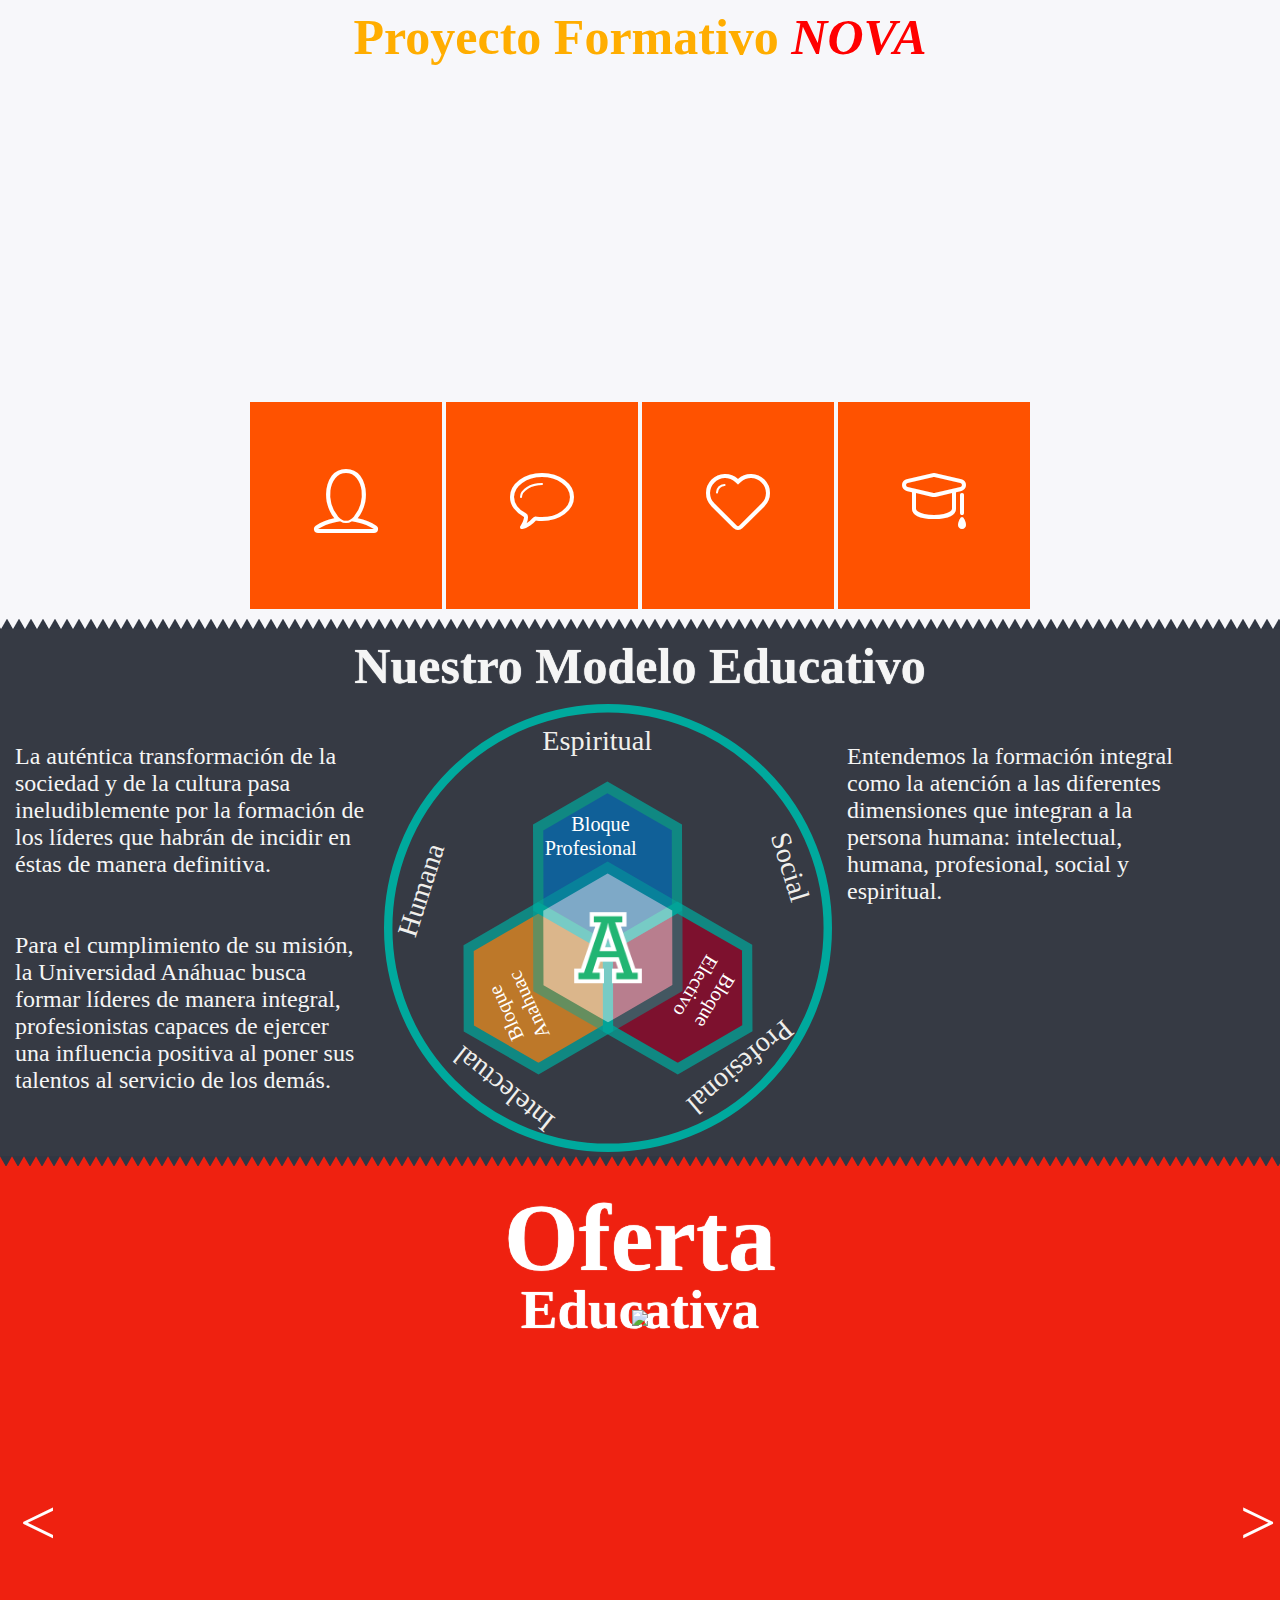
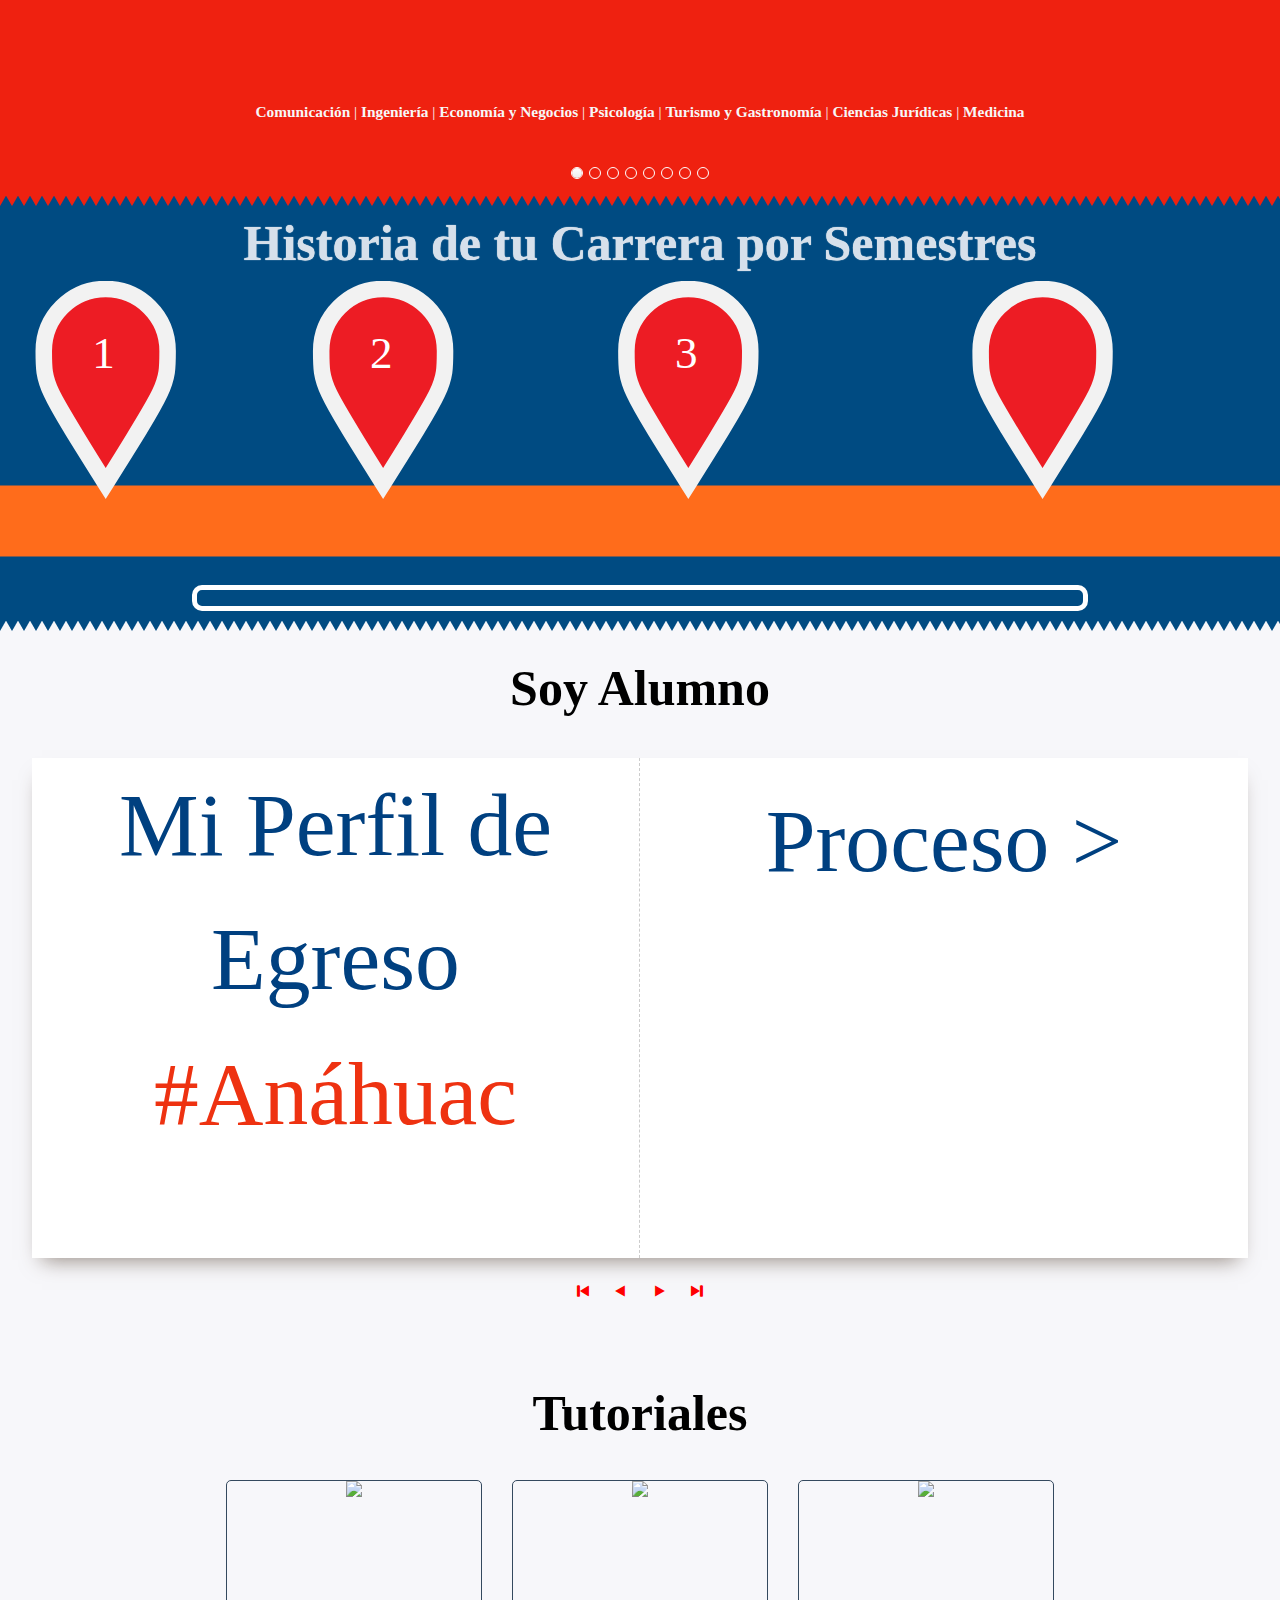
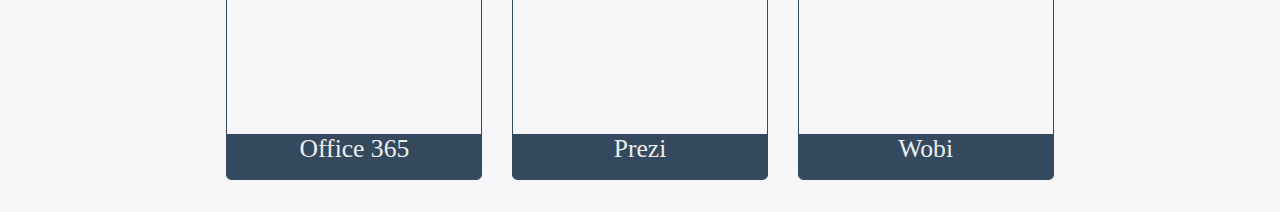
==== commit 26bc5045: "11" ====
--- a/index.html
+++ b/index.html
@@ -1,5 +1,5 @@
 <!doctype html>
-<html class="no-js">
+<html>
 <head>
 <meta charset="utf-8">
 <meta http-equiv="X-UA-Compatible" content="IE=edge"> 
@@ -159,7 +159,9 @@
 
 					</div>
 					<div>
-						<div class="dummy-img"></div>
+						<div class="dummy-img"><video id="office" controls>
+                        		<source src="media/Office 365.mov" type='video/mp4; codecs="avc1.42E01E, mp4a.40.2"' />
+                        	</video></div>
 						<p class="dummy-text">The only people for me are the mad ones, the ones who are mad to live, mad to talk, mad to be saved, desirous of everything at the same time, the ones who never yawn or say a commonplace thing, but burn, burn, burn like fabulous yellow roman candles exploding like spiders across the stars.</p>
 						<p class="dummy-text">The only people for me are the mad ones, the ones who are mad to live, mad to talk, mad to be saved, desirous of everything at the same time, the ones who never yawn or say a commonplace thing, but burn, burn, burn like fabulous yellow roman candles exploding like spiders across the stars.</p>
 					</div>
@@ -411,6 +413,23 @@
 				</div>
 			</div>
     </div>
+  </section>
+  <section id="s6">
+  	<h1>Tutoriales</h1>
+  	<ul id="pin">
+    	<li>
+        	<div><img src="http://officeimg.vo.msecnd.net/es-mx/files/734/512/ZA104211758.jpg" /></div>
+            <div class="desc"><p>Office 365</p><br><p class="ver-video">Ver Video</p></div>
+        </li>
+    	<li>
+        	<div><img src="http://4.bp.blogspot.com/-RWwqEl5ms2Y/TlWsHX0amNI/AAAAAAAAAOE/qK_JSG4ZCi8/s1600/prezi2.jpg" /></div>
+            <div class="desc"><p>Prezi</p><br><p class="ver-video">Ver Video</p></div>
+        </li>
+    	<li>
+        	<div><img src="http://www.solomarketing.es/wp-content/uploads/WOBI.jpg" /></div>
+            <div class="desc"><p>Wobi</p><br><p class="ver-video">Ver Video</p></div>
+        </li>
+    </ul>
   </section>
 </div>
 </body>
--- a/css/style.css
+++ b/css/style.css
@@ -1251,4 +1251,53 @@
 }
 .extern1, .extern2, .extern3, .extern4{
 	display:none;
+}
+#office{
+	width:100%;
+}
+#pin li{
+	display:inline-block;
+	width:20%;
+	height:300px;
+	border-radius: 5px;
+	background: #F7F7FA;
+	border:1px solid #34495e;
+	margin: 1%;
+	overflow:hidden;
+	position:relative;
+}
+#pin{
+	padding:0;
+}
+#pin img{
+	width:100%;
+	z-index:-1;
+}
+#pin li .desc{
+	background:#34495e;
+	width:100%;
+	height:50%;
+	color:#eee;
+	font-size:2vw;
+	margin:0;
+	position:absolute;
+	top:85%;
+	-webkit-transition:all 0.5s;
+}
+#pin li:hover .desc{
+	top:50%;
+	background:#04213F;
+	-webkit-transition:all 0.5s;
+}
+#pin p{
+	margin:0;
+}
+.ver-video{
+	display:inline;
+	border:solid 2px #fff;
+	padding:1% 5%;
+}
+.ver-video:hover{
+	padding:3% 7%;
+	cursor:pointer;
 }--- a/css/component.css
+++ b/css/component.css
@@ -224,8 +224,8 @@
 
 .dummy-img,
 .dummy-text {
-	max-width: 600px;
-	width: 90%;
+	max-width: 90%;
+	width: 100%;
 	opacity: 0;
 	-webkit-transition: opacity 0.5s, -webkit-transform 0.5s;
 	transition: opacity 0.5s, transform 0.5s;
@@ -272,17 +272,18 @@
 
 .dummy-img {
 	height: 400px;
-	background-color: #ddd;
+	max-width:80%;
+	background-color: #fff;
 	margin: 30px auto;
+	margin-bottom:15%;
 }
 
 .dummy-text {
 	text-align: left;
 	margin: 0 auto;
 	padding: 10px 0;
-	color: #ddd;
-	font-size: 1em;
-	font-family: 'Blokk', Arial, serif;
+	color: #252C2E;
+	font-size: 1.2em;
 }
 
 .dummy-text:last-child {
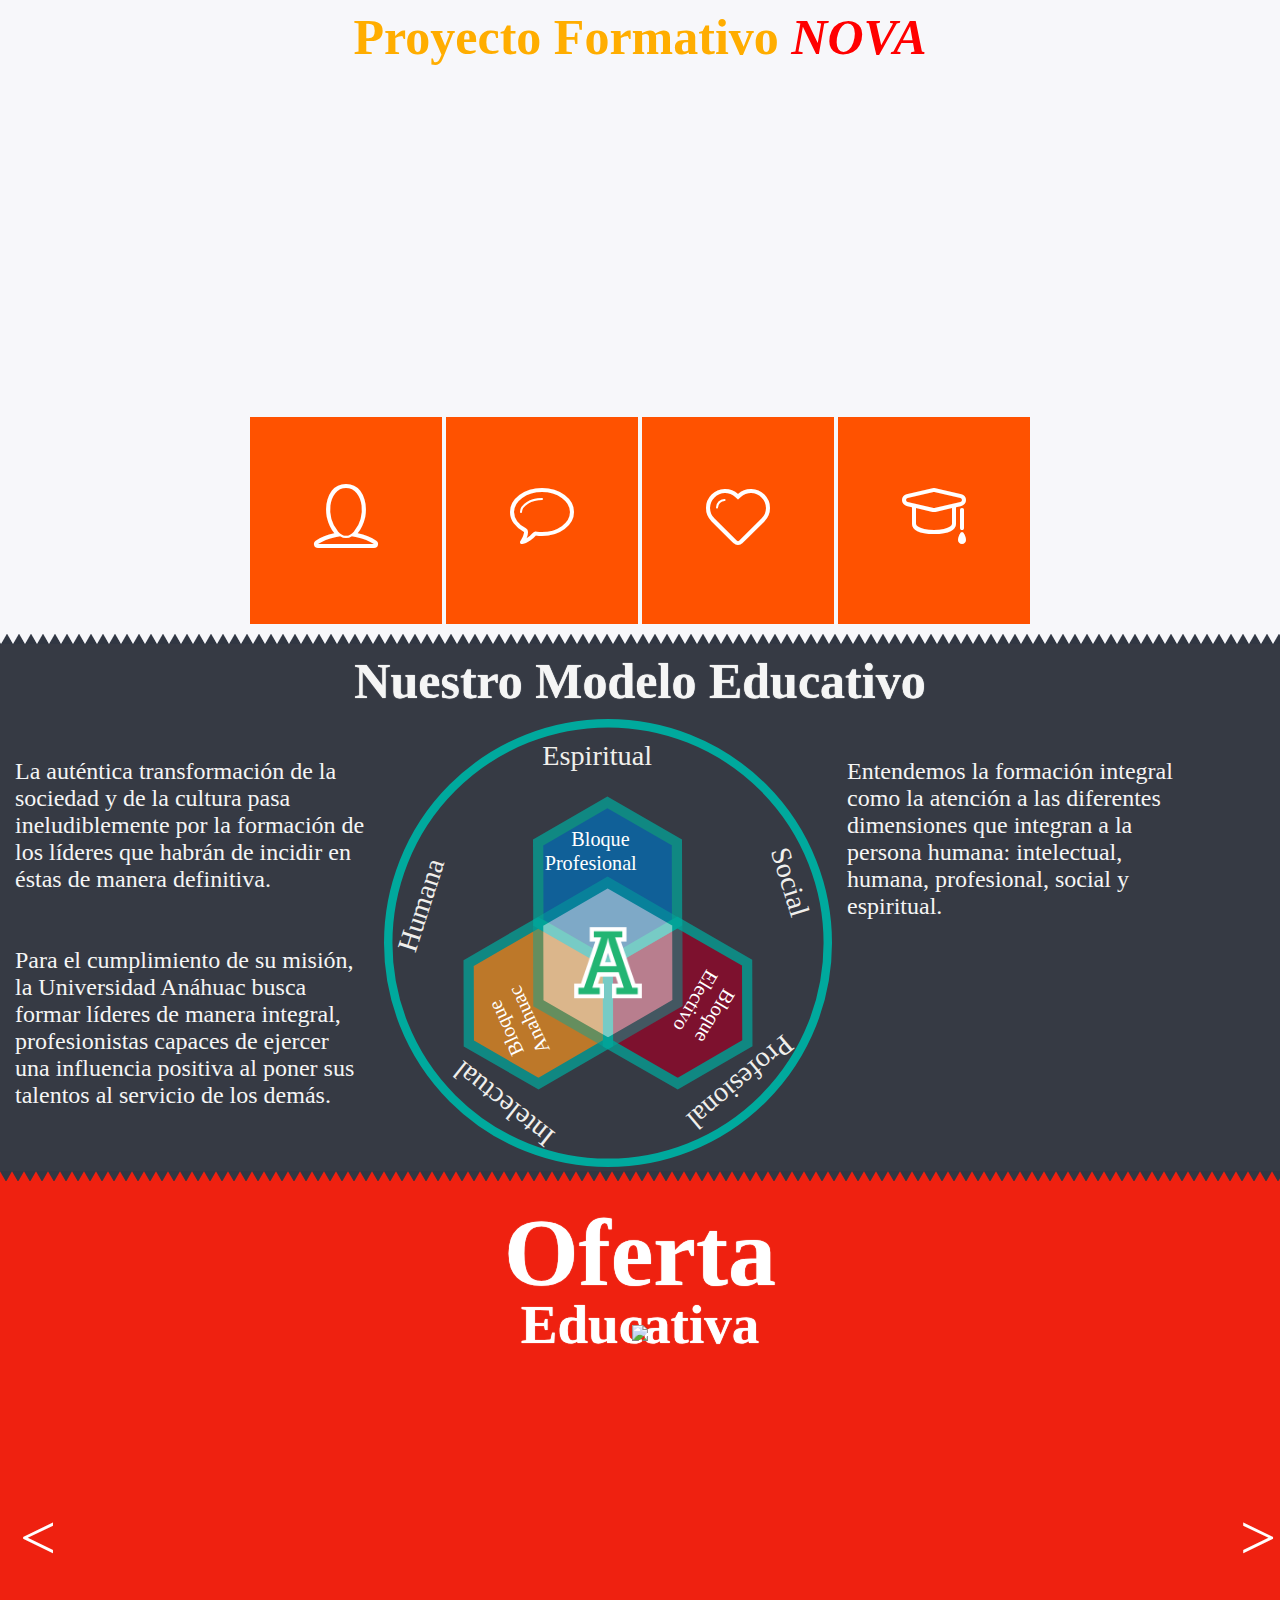
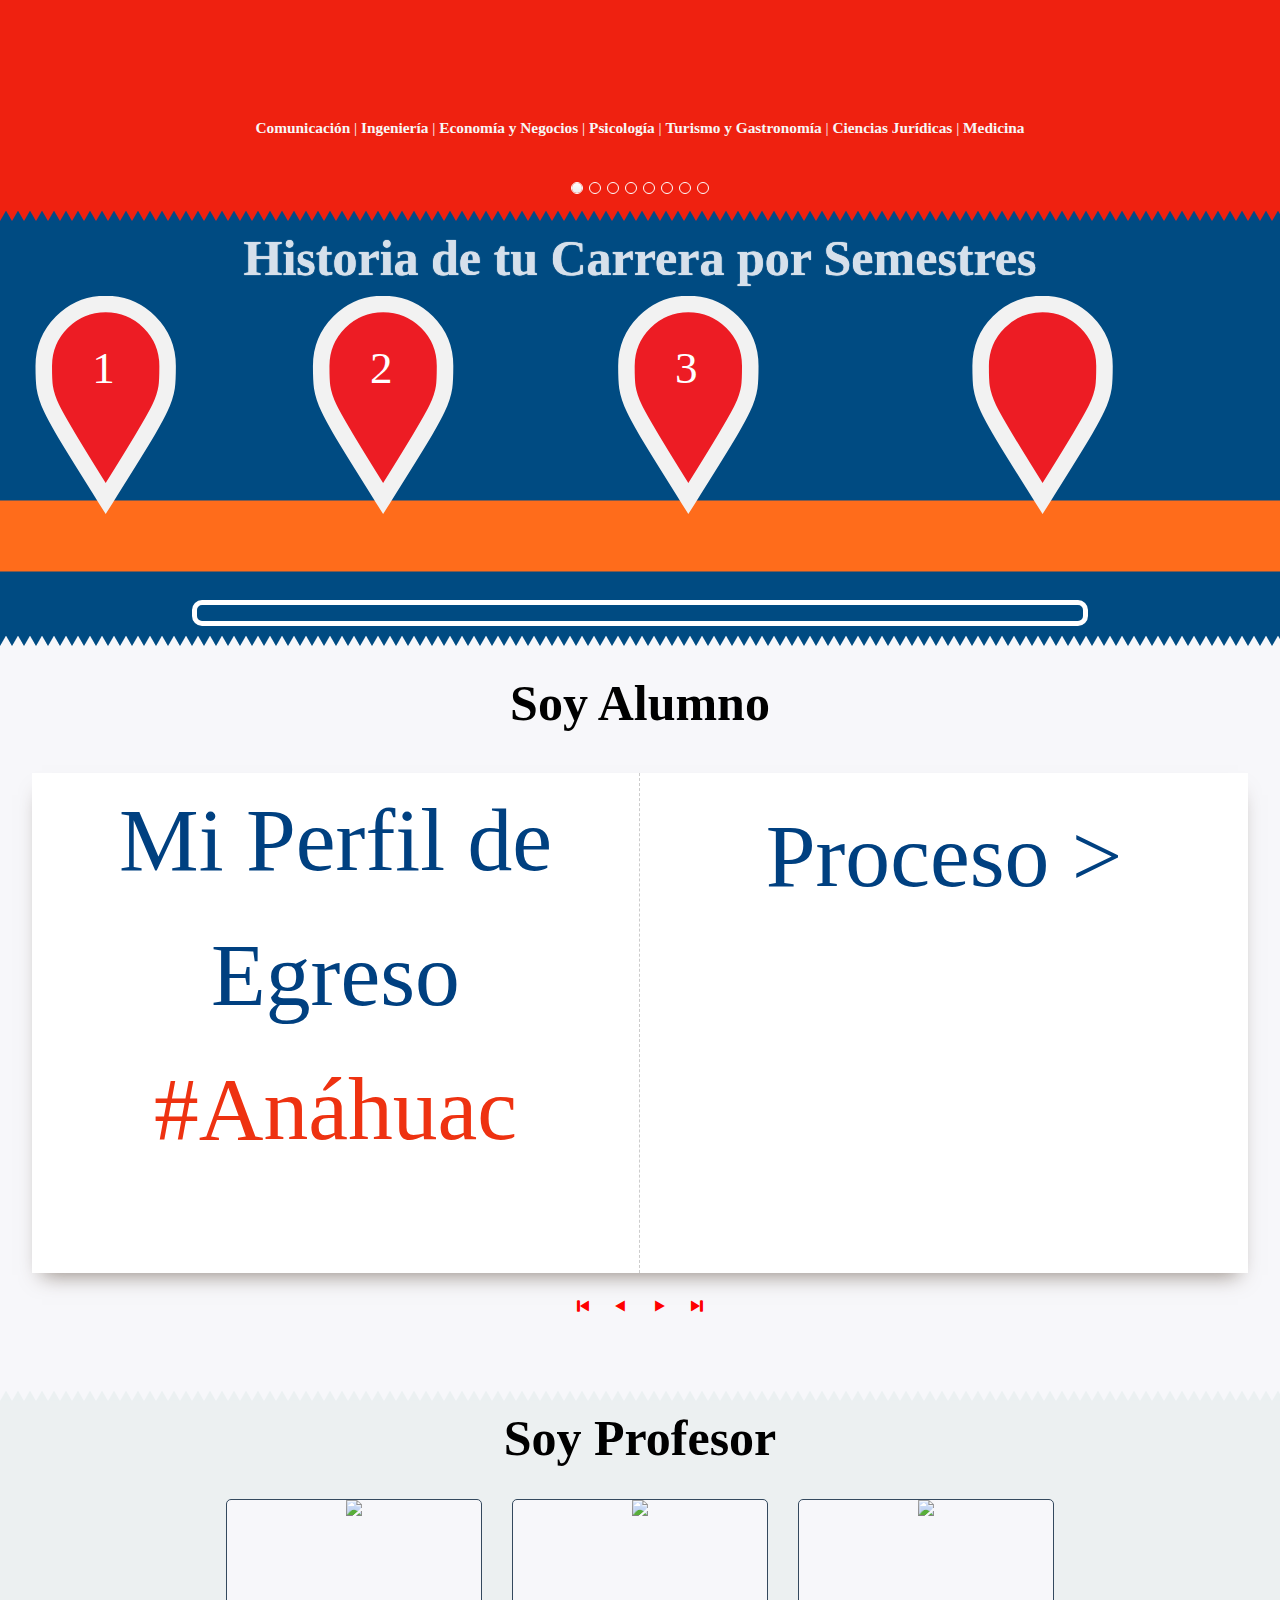
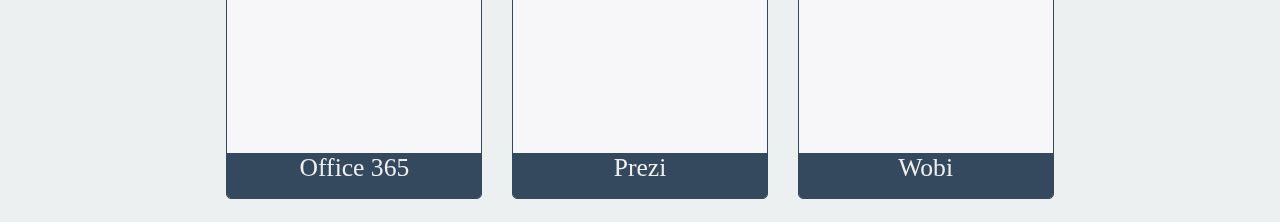
==== commit c45e7984: "12" ====
--- a/index.html
+++ b/index.html
@@ -25,7 +25,7 @@
 	<div id="header"><h1>Proyecto Formativo <i style="color:#f00">NOVA</i></h1></div>
     <nav class="nav clearfix">
     </nav>
-    	<div class="grid-wrap">
+    	<div class="grid-wrap" style="margin-top:10%">
     		<div class="grid">
 		    	<button title="Nuestro Nombre" class="nav-el" id="el-topleft" data-id="ov-topleft"><span class="icon-user"></span></button>
 		        <button title="Nuestro Lema" class="nav-el" id="el-topright" data-id="ov-topright"><span class="icon-bubble"></span></button>
@@ -254,44 +254,45 @@
                         <p>Estudiar comunicación en nuestros tiempos es una oportunidad única, estamos llenos de gente que comunica, medios al alcance de todos, imágenes que impactan y sonidos que ensordecen y dan el ritmo a la sociedad, comunidades que se reúnen en  los medios y redes para transformar su realidad, para desarrollarse, divertirse, crear,  para ser mejores.
 Ser parte de este momento necesita de una preparación integral, de una actualización constante y de siempre estar atento a tu entorno social.
 Pertenecer a la Escuela de Comunicación de la Universidad Anáhuac Oaxaca significa prepararte para crear contenidos en los medios de comunicación con la sensibilidad de impactar positivamente en la sociedad, significa formar parte de un grupo de estudiantes comprometidos, creativos, actualizados, vinculados con la tecnología, participativos y entusiastas, significa ser líder para emprender proyectos de productos  y servicios en la industria radiofónica, televisiva, publicitaria, periodística, mercadológica e hipermediática , significa transformar tu entorno gracias a nuestra formación profesional,  intelectual, humana, social y espiritual.</p>
-						<div class="da-img"><img src="img/3.jpg" alt="image01" /></div>
+						<div class="da-img"><img src="img/comu.jpg" alt="image01" /></div>
                     </div>
                     <div class="da-slide" style="background:#00496C">
   						<div class="tri1"></div>
                         <h1>Escuela de Ciencias Jurídicas y Sociales</h1>
                         <p>La Escuela de Ciencias Jurídicas y Sociales de la Universidad Anáhuac Oaxaca, está siempre a la vanguardia de los cambios y exigencias que se van dando en el mundo del Derecho, formando a los jóvenes de manera integral, moral, humana y con ética jurídica, con una gran pasión en la búsqueda de la justicia, así como una formación siempre actualizada.
 Nuestro compromiso es ofrecer la mejor alternativa para estudiar Ciencias Jurídicas y Sociales, por lo que contamos con expertos en cada una de las ramas del Derecho, reconocidos ampliamente por su trayectoria jurídica.</p>
-						<div class="da-img"><img src="img/5.jpg" alt="image01" /></div>
+						<div class="da-img"><img src="img/ciju.jpg" alt="image01" /></div>
                     </div>
                     <div class="da-slide" style="background:#C03">
   						<div class="tri1"></div>
                     	<h1>Escuela de Economía y Negocios</h1>
                         <p>La misión de la Escuela de Negocios es formar líderes empresariales que compartan una actitud productiva, que generen valor y riqueza como promotores del cambio y del bien común, y que los lleve a dirigir y fundar importantes empresas en nuestro país. Esta formación es fundamentada en dos sólidas columnas: la humanística, que incluye el estudio de la filosofía empresarial, la ética en los negocios, la administración por valores y el liderazgo integral; y la empresarial, que incluye el estudio de la economía, las finanzas, la mercadotecnia, el entorno legal e internacional y las técnicas de la administración del cambio. En nuestras licenciaturas aprenderás todas las herramientas necesarias para la toma de decisiones estratégicas a nivel directivo y gerencial. Además, nuestros estudiantes antes de egresar crean y operan sus propias empresas en donde obtienen un primer acercamiento con la realidad empresarial y el ámbito de negocios.</p>
-						<div class="da-img"><img src="img/7.jpg" alt="image01" /></div>
+						<div class="da-img"><img src="img/nego.jpg" alt="image01" /></div>
                     </div>
                     <div class="da-slide" style="background:#2799A9">
   						<div class="tri1"></div>
                     	<h1>Escuela de Psicología</h1>
                         <p>El mundo contemporáneo plantea nuevos y complejos retos para la vida humana, lo cual exige el compromiso de formar una nueva generación de psicólogos, que no sólo destaquen por la excelencia de sus competencias profesionales, sino por ser psicólogos íntegros, líderes proactivos en su campo de trabajo, sensibles a las necesidades de la persona humana, de la familia y la sociedad, que colaboren en la transformación de la cultura y que sepan dar respuesta a las diversas problemáticas que enfrenta el ser humano.</p>
-						<div class="da-img"><img src="img/4.jpg" alt="image01" /></div>
+						<div class="da-img"><img src="img/psic.jpg" alt="image01" /></div>
                     </div>
                     <div class="da-slide" style="background:#07265F">
   						<div class="tri1"></div>
                     	<h1>Escuela de Turismo y Gastronomía</h1>
                         <p>Formamos líderes con un alto compromiso social, fomentando profesionales con habilidades, destrezas, conocimientos y actitudes de excelencia en el servicio en aras de convertir a los alumnos de la Escuela de Administración Turística y Gastronomía en excelentes profesionales competitivos en la industria de la Hospitalidad, donde sobre todo resalten los valores humanos y éticos que les permitan fomentar un desarrollo económico en nuestro país, comprometidos por generar estrategias con un sustento viable que posibilite detonar un bien común. <br />Nuestra pasión: “Esforzarnos cada día en transformar lo más sencillo en experiencias únicas que marquen la diferencia de la excelencia de líderes en el área de hospitalidad que somos”.</p>
-						<div class="da-img"><img src="img/8.jpg" alt="image01" /></div>
+						<div class="da-img"><img src="img/turi.jpg" alt="image01" /></div>
                     </div>
                     <div class="da-slide" style="background:rgb(0, 109, 22)">
   						<div class="tri1"></div>
                     	<h1>Escuela de Ingeniería</h1>
                         <p>En la Escuela de Ingeniería de la Universidad Anáhuac formamos a los Ingenieros líderes que Oaxaca y México necesitan. Al ser parte de nuestra comunidad desarrollarás las competencias necesarias para ejercer tu liderazgo aplicado a la Ingeniería de forma integral. En nuestra Escuela contarás con los maestros y la tecnología necesaria para cursar tus materias, participarás en visitas a empresas, estancias profesionales, certificaciones de nivel internacional como lo son Cisco, Oracle, Microsoft y Solidworks. Además, nuestra vinculación te permitirá realizar prácticas profesionales y estudios de casos reales.</p>
-						<div class="da-img"><img src="img/9.jpg" alt="image01" /></div>
+						<div class="da-img"><img src="img/inge.jpg" alt="image01" /></div>
                     </div>
                     <div class="da-slide" style="background:#F7BF00">
   						<div class="tri1"></div>
                     	<h1>Escuela de Medicina</h1>
-                        <p></p>
-						<div class="da-img"><img src="img/6.jpg" alt="image01" /></div>
+                        <p>El licenciado en Médico Cirujano Anáhuac es una persona con sólida formación profesional, intelectual, humana, social y espiritual que busca ante todo la verdad y el bien; se empeña en ejercer su liderazgo para la transformación de la sociedad y la cultura.<br>
+El Médico Cirujano Anáhuac es un profesionista con los conocimientos, habilidades y destrezas que le permiten asumir el desarrollo de su actividad médica. Es capaz de dirigir programas y servicios de salud en diversos ámbitos, así como realizar proyectos de investigación y utilizar efectivamente la tecnología a su alcance. Es también un formador de personal y un líder activo en la promoción de la salud, en la prevención y el tratamiento de las enfermedades y su rehabilitación.</p>
+						<div class="da-img"><img src="img/medi.jpg" alt="image01" /></div>
                     </div>
                     <nav class="da-arrows">
                         <span class="da-arrows-prev"></span>
@@ -414,22 +415,68 @@
 			</div>
     </div>
   </section>
+  <div class="tri4"></div>
   <section id="s6">
-  	<h1>Tutoriales</h1>
-  	<ul id="pin">
-    	<li>
-        	<div><img src="http://officeimg.vo.msecnd.net/es-mx/files/734/512/ZA104211758.jpg" /></div>
-            <div class="desc"><p>Office 365</p><br><p class="ver-video">Ver Video</p></div>
-        </li>
-    	<li>
-        	<div><img src="http://4.bp.blogspot.com/-RWwqEl5ms2Y/TlWsHX0amNI/AAAAAAAAAOE/qK_JSG4ZCi8/s1600/prezi2.jpg" /></div>
-            <div class="desc"><p>Prezi</p><br><p class="ver-video">Ver Video</p></div>
-        </li>
-    	<li>
-        	<div><img src="http://www.solomarketing.es/wp-content/uploads/WOBI.jpg" /></div>
-            <div class="desc"><p>Wobi</p><br><p class="ver-video">Ver Video</p></div>
-        </li>
-    </ul>
+  	<h1>Soy Profesor</h1>
+    
+    <div id="grid-gallery" class="grid-gallery">
+				<section class="grid-wrap">
+					<ul class="grid" id="pin">
+                        
+                        <li>
+                            <div><img src="http://officeimg.vo.msecnd.net/es-mx/files/734/512/ZA104211758.jpg" /></div>
+                            <div class="desc"><p>Office 365</p><br><p class="ver-video">Ver Video</p></div>
+                        </li>
+                        <li>
+                            <div><img src="http://4.bp.blogspot.com/-RWwqEl5ms2Y/TlWsHX0amNI/AAAAAAAAAOE/qK_JSG4ZCi8/s1600/prezi2.jpg" /></div>
+                            <div class="desc"><p>Prezi</p><br><p class="ver-video">Ver Video</p></div>
+                        </li>
+                        <li>
+                            <div><img src="http://www.solomarketing.es/wp-content/uploads/WOBI.jpg" /></div>
+                            <div class="desc"><p>Wobi</p><br><p class="ver-video">Ver Video</p></div>
+                        </li>
+					</ul>
+				</section><!-- // grid-wrap -->
+				<section class="slideshow">
+					<ul>
+						<li>
+							<figure>
+								<iframe src="http://www.youtube.com/embed/oGod9mM9ntY" frameborder="0" allowfullscreen></iframe>
+								<figcaption>
+									<h3>Ambiente Anáhuac</h3>
+									<p></p>
+								</figcaption>
+							</figure>
+						</li>
+						<li>
+							<figure>
+								<iframe src="http://www.youtube.com/embed/SeE-28j3MHg" frameborder="0" allowfullscreen></iframe>
+								<figcaption>
+									<h3>Modelo Anáhuac</h3>
+									<p></p>
+								</figcaption>
+							</figure>
+						</li>
+						<li>
+							<figure>
+								<img src="img/large/3.png" alt="img03"/>
+								<figcaption>
+									<h3>Brunch semiotics</h3>
+									<p>IPhone PBR polaroid before they sold out meh you probably haven't heard of them leggings tattooed tote bag, butcher paleo next level single-origin coffee photo booth.</p>
+								</figcaption>
+							</figure>
+						</li>
+						
+					</ul>
+					<nav>
+						<span class="icon nav-prev"></span>
+						<span class="icon nav-next"></span>
+						<span class="icon nav-close"></span>
+					</nav>
+					<div class="info-keys icon">Navigate with arrow keys</div>
+				</section><!-- // slideshow -->
+			</div><!-- // grid-gallery -->
+            
   </section>
 </div>
 </body>
@@ -439,6 +486,14 @@
 		<script src="js/grid3d.js"></script>
 		<script src="js/jquerypp.custom.js"></script>
 		<script src="js/jquery.bookblock.js"></script>
+        
+		<script src="js/imagesloaded.pkgd.min.js"></script>
+		<script src="js/masonry.pkgd.min.js"></script>
+		<script src="js/cbpGridGallery.js"></script>
+		<script>
+			new CBPGridGallery( document.getElementById( 'grid-gallery' ) );
+		</script>
+        
 		<script type="text/javascript">
 			$(function() {
 			
--- a/css/style.css
+++ b/css/style.css
@@ -16,7 +16,7 @@
 	/*background:#E0E0E0;*/
 	color:#FFAD00;
 }
-.tri, .tri1, .tri2, .tri3{
+.tri, .tri1, .tri2, .tri3, .tri4{
 	background:url(../img/tri.png) repeat-x 0 0;
 	background-position-x:1px;
 	position:relative;
@@ -36,6 +36,10 @@
 	background:url(../img/tri3.png) repeat-x 0 0 !important;
 	clear:both;
 	bottom:20px;
+}
+.tri4{
+	background:url(../img/tri4.png) repeat-x 0 0 !important;
+	clear:both;
 }
 h1{
 	margin:0;
@@ -84,6 +88,9 @@
 }
 #s5{
 	background:#F7F7FA;
+}
+#s6{
+	background:#ECF0F1
 }
 .clearfix {
 	margin-top:15%;
--- a/css/component.css
+++ b/css/component.css
@@ -34,7 +34,7 @@
 	padding: 0;
 	-webkit-perspective: 1500px;
 	perspective: 1500px;
-	padding-top:8%;
+	padding-top:0;
 }
 
 .grid {
@@ -331,4 +331,293 @@
 		height: 212px;
 	}
 
+}
+/* General style */
+.grid-gallery ul {
+	list-style: none;
+	margin: 0;
+	padding: 0;
+}
+
+.grid-gallery figure {
+	margin: 0;
+}
+
+.grid-gallery figure img {
+	display: block;
+	width: 100%;
+}
+
+.grid-gallery figcaption h3 {
+	margin: 0;
+	padding: 0 0 0.5em;
+}
+
+.grid-gallery figcaption p {
+	margin: 0;
+}
+
+/* Grid style */
+.grid-wrap {
+	max-width: 100%;
+}
+
+.grid {
+	margin: 0 auto;
+}
+
+.grid li {
+	width: 20%;
+	cursor: pointer;
+	left:0 !important;
+}
+
+.grid figure {
+	padding: 15px;
+	-webkit-transition: opacity 0.2s;
+	transition: opacity 0.2s;
+}
+
+.grid li:hover figure {
+	opacity: 0.7;
+}
+
+.grid figcaption {
+	background: #e4e4e4;
+	padding: 25px;
+}
+
+/* Slideshow style */
+.slideshow {
+	position: fixed;
+	width: 100%;
+	height: 100%;
+	top: 0;
+	left: 0;
+	z-index: 500;
+	opacity: 0;
+	visibility: hidden;
+	overflow: hidden;
+	-webkit-perspective: 1000px;
+	perspective: 1000px;
+	-webkit-transition: opacity 0.5s, visibility 0s 0.5s;
+	transition: opacity 0.5s, visibility 0s 0.5s;
+}
+
+.slideshow-open .slideshow {
+	opacity: 1;
+	visibility: visible;
+	-webkit-transition: opacity 0.5s;
+	transition: opacity 0.5s;
+}
+
+.slideshow ul {
+	width: 100%;
+	height: 100%;
+	-webkit-transform-style: preserve-3d;
+	transform-style: preserve-3d;
+	-webkit-transform: translate3d(0,0,150px);
+	transform: translate3d(0,0,150px);
+	-webkit-transition: -webkit-transform 0.5s;
+	transition: transform 0.5s;
+}
+
+.slideshow ul.animatable li {
+	-webkit-transition: -webkit-transform 0.5s;
+	transition: transform 0.5s;
+}
+
+.slideshow-open .slideshow ul {
+	-webkit-transform: translate3d(0,0,0);
+	transform: translate3d(0,0,0);
+}
+
+.slideshow li {
+	width: 90%;
+	height: auto;
+	position: absolute;
+	top: 0;
+	left: 5%;
+	visibility: hidden;
+}
+.slideshow li iframe{
+	width: 80%;
+	height:80%;
+	margin-top:1%;
+}
+
+.slideshow li.show {
+	visibility: visible;
+}
+
+.slideshow li:after {
+	content: '';
+	position: absolute;
+	width: 100%;
+	height: 100%;
+	top: 0;
+	left: 0;
+	background: rgba(255,255,255,0.8);
+	-webkit-transition: opacity 0.3s;
+	transition: opacity 0.3s;
+}
+
+.slideshow li.current:after {
+	visibility: hidden;
+	opacity: 0;
+	-webkit-transition: opacity 0.3s, visibility 0s 0.3s;
+	transition: opacity 0.3s, visibility 0s 0.3s;
+}
+
+.slideshow figure {
+	width: 100%;
+	height: 100%;
+	background: #fff;
+	overflow: hidden;
+	padding-bottom:10%;
+}
+
+.slideshow figcaption {
+	padding-bottom: 20px;
+}
+
+.slideshow figcaption h3 {
+	font-weight: 300;
+	font-size: 200%;
+}
+
+/* Navigation */
+.slideshow nav span {
+	position: fixed;
+	z-index: 1000;
+	color: #59656c;
+	text-align: center;
+	padding: 3%;
+	cursor: pointer;
+	font-size: 2.2em;
+}
+
+.slideshow nav span.nav-prev,
+.slideshow nav span.nav-next {
+	top: 50%;
+	-webkit-transform: translateY(-50%);
+	transform: translateY(-50%);
+}
+
+.slideshow nav span.nav-next {
+	right: 0;
+}
+
+.slideshow nav span.nav-close {
+	top: 0;
+	right: 0;
+	padding: 0.5em 1em;
+	color: #31373a;
+}
+
+.icon:before,
+.icon:after {
+	font-family: 'fontawesome';
+	speak: none;
+	font-style: normal;
+	font-weight: normal;
+	font-variant: normal;
+	text-transform: none;
+	line-height: 1;
+	-webkit-font-smoothing: antialiased;
+	-moz-osx-font-smoothing: grayscale;
+}
+
+span.nav-prev:before {
+	content: "\e601";
+}
+
+span.nav-next:before  {
+	content: "\e600";
+}
+
+span.nav-close:before {
+	content: "\e602";
+}
+
+/* Info on arrow key navigation */
+.info-keys {
+	position: fixed;
+	top: 10px;
+	left: 10px;
+	width: 60px;
+	font-size: 8px;
+	padding-top: 20px;
+	text-transform: uppercase;
+	color: #fff;
+	letter-spacing: 1px;
+	text-align: center;
+}
+
+.info-keys:before,
+.info-keys:after {
+	position: absolute;
+	top: 0;
+	width: 16px;
+	height: 16px;
+	border: 1px solid #fff;
+	text-align: center;
+	line-height: 14px;
+	font-size: 12px;
+}
+
+.info-keys:before {
+	left: 10px;
+	content: "\e603";
+}
+
+.info-keys:after {
+	right: 10px;
+	content: "\e604";
+}
+
+/* Example media queries (reduce number of columns and change slideshow layout) */
+
+@media screen and (max-width: 60em) {
+	/* responsive columns; see "Element sizing" on http://masonry.desandro.com/options.html */
+	.grid li {
+		width: 33.3%;
+	}
+
+	.slideshow li {
+		width: 100%;
+		height: 100%;
+		top: 0;
+		left: 0;
+		margin: 0;
+	}
+
+	.slideshow li figure img {
+		width: auto;
+		margin: 0 auto;
+		max-width: 100%;
+	}
+
+	.slideshow nav span,
+	.slideshow nav span.nav-close {
+		font-size: 1.8em;
+		padding: 0.3em;
+	}
+
+	.info-keys {
+		display: none;
+	}
+
+}
+
+@media screen and (max-width: 35em) {
+	.grid li {
+		width: 50%;
+	}
+}
+
+@media screen and (max-width: 24em) {
+	.grid li {
+		width: 100%;
+	}
 }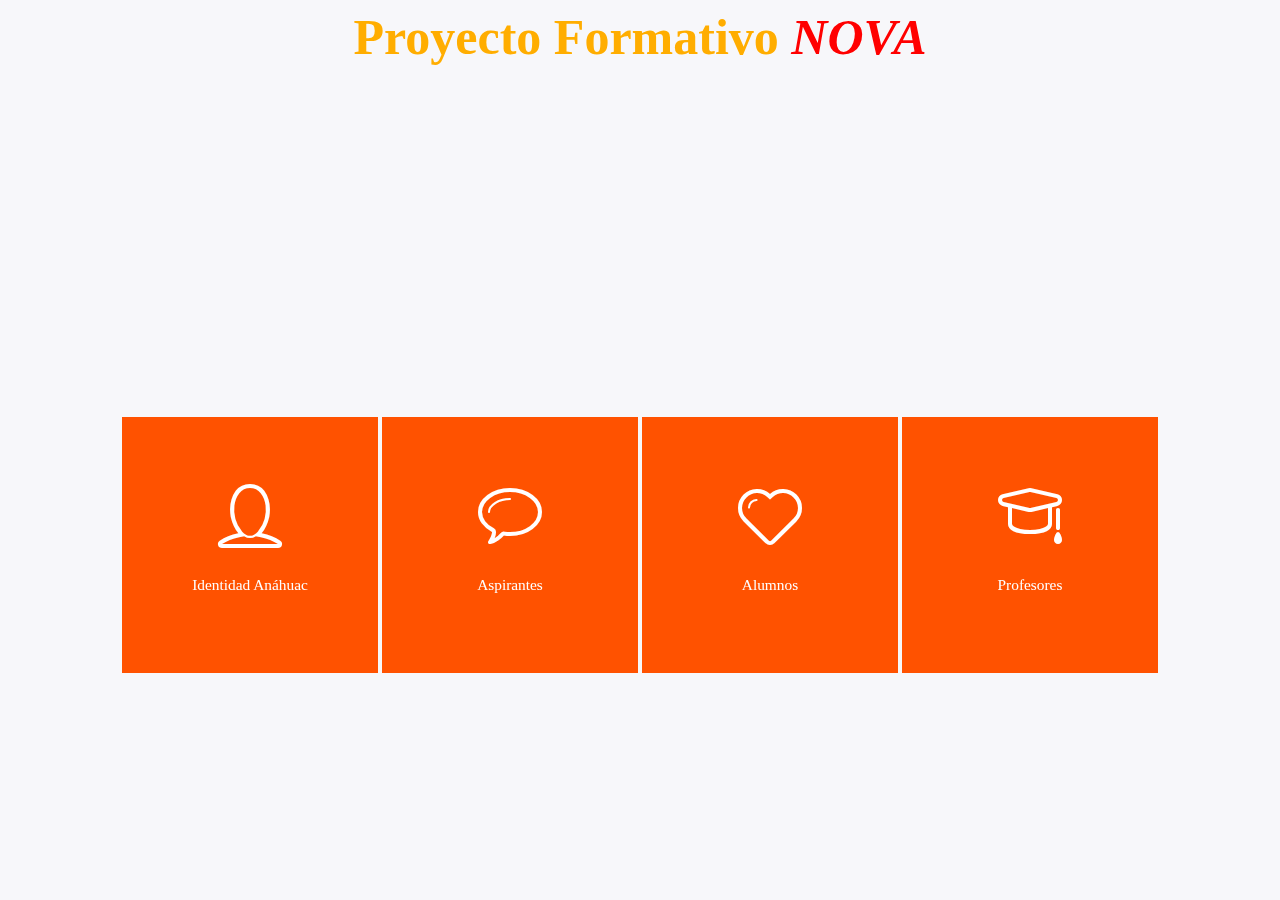
==== commit 0b34b5ee: "14" ====
--- a/index.html
+++ b/index.html
@@ -27,10 +27,10 @@
     </nav>
     	<div class="grid-wrap" style="margin-top:10%">
     		<div class="grid">
-		    	<button title="Nuestro Nombre" class="nav-el" id="el-topleft" data-id="ov-topleft"><span class="icon-user"></span></button>
-		        <button title="Nuestro Lema" class="nav-el" id="el-topright" data-id="ov-topright"><span class="icon-bubble"></span></button>
-		        <button title="Nuestro Logo" class="nav-el" id="el-btmleft" data-id="ov-btmleft"><span class="icon-heart"></span></button>
-		        <button title="Nuestra Misión" class="nav-el" id="el-btmright" data-id="ov-btmright"><span class="icon-study"></span></button>
+		    	<button title="Identidad Anáhuac" class="nav-el" id="el-topleft" data-id="ov-topleft"><span class="icon-user"></span><p>Identidad Anáhuac</p></button>
+		        <button title="Nuestro Lema" class="nav-el" id="el-topright" data-id="ov-topright"><span class="icon-bubble"></span><p>Aspirantes</p></button>
+		        <button title="Nuestro Logo" class="nav-el" id="el-btmleft" data-id="ov-btmleft"><span class="icon-heart"></span><p>Alumnos</p></button>
+		        <button title="Nuestra Misión" class="nav-el" id="el-btmright" data-id="ov-btmright"><span class="icon-study"></span><p>Profesores</p></button>
 		    </div>
 	    </div>
 	    <div class="content">
@@ -156,36 +156,9 @@
                                 </g>
                             </switch>
                             </svg>
-
-					</div>
-					<div>
-						<div class="dummy-img"><video id="office" controls>
-                        		<source src="media/Office 365.mov" type='video/mp4; codecs="avc1.42E01E, mp4a.40.2"' />
-                        	</video></div>
-						<p class="dummy-text">The only people for me are the mad ones, the ones who are mad to live, mad to talk, mad to be saved, desirous of everything at the same time, the ones who never yawn or say a commonplace thing, but burn, burn, burn like fabulous yellow roman candles exploding like spiders across the stars.</p>
-						<p class="dummy-text">The only people for me are the mad ones, the ones who are mad to live, mad to talk, mad to be saved, desirous of everything at the same time, the ones who never yawn or say a commonplace thing, but burn, burn, burn like fabulous yellow roman candles exploding like spiders across the stars.</p>
-					</div>
-					<div>
-						<div class="dummy-img"></div>
-						<p class="dummy-text">The only people for me are the mad ones, the ones who are mad to live, mad to talk, mad to be saved, desirous of everything at the same time, the ones who never yawn or say a commonplace thing, but burn, burn, burn like fabulous yellow roman candles exploding like spiders across the stars.</p>
-						<p class="dummy-text">The only people for me are the mad ones, the ones who are mad to live, mad to talk, mad to be saved, desirous of everything at the same time, the ones who never yawn or say a commonplace thing, but burn, burn, burn like fabulous yellow roman candles exploding like spiders across the stars.</p>
-					</div>
-					<div>
-						<div class="dummy-img"></div>
-						<p class="dummy-text">The only people for me are the mad ones, the ones who are mad to live, mad to talk, mad to be saved, desirous of everything at the same time, the ones who never yawn or say a commonplace thing, but burn, burn, burn like fabulous yellow roman candles exploding like spiders across the stars.</p>
-						<p class="dummy-text">The only people for me are the mad ones, the ones who are mad to live, mad to talk, mad to be saved, desirous of everything at the same time, the ones who never yawn or say a commonplace thing, but burn, burn, burn like fabulous yellow roman candles exploding like spiders across the stars.</p>
-					</div>
-					<span class="loading"></span>
-					<span class="icon close-content"></span>
-		</div>
-    <div class="tri"></div>
-  </section>
-  <section id="s2">
+                             <section id="s2">
   	<h1>Nuestro Modelo Educativo</h1>
-    <div class="mod-inf"><p>La auténtica transformación de la sociedad y de la cultura pasa ineludiblemente por la formación de los líderes que habrán de incidir en éstas de manera definitiva.</p>
-
-<p>Para el cumplimiento de su misión, la Universidad Anáhuac busca formar líderes de manera integral, profesionistas capaces de ejercer una influencia positiva al poner sus talentos al servicio de los demás.</p></div>
-    <div style="width:35%; float:left">
+    <div class="mod-svg" style="width:50%; float:left">
 <svg style="height:100%" version="1.1" id="Capa_1" xmlns="http://www.w3.org/2000/svg" xmlns:xlink="http://www.w3.org/1999/xlink" x="0px" y="0px"
 	 viewBox="28.4 28.4 743.2 743.2" enable-background="new 28.4 28.4 743.2 743.2" xml:space="preserve">
 <g>
@@ -265,7 +238,7 @@
                     </div>
                     <div class="da-slide" style="background:#C03">
   						<div class="tri1"></div>
-                    	<h1>Escuela de Economía y Negocios</h1>
+                    	<h1>Escuela de Negocios</h1>
                         <p>La misión de la Escuela de Negocios es formar líderes empresariales que compartan una actitud productiva, que generen valor y riqueza como promotores del cambio y del bien común, y que los lleve a dirigir y fundar importantes empresas en nuestro país. Esta formación es fundamentada en dos sólidas columnas: la humanística, que incluye el estudio de la filosofía empresarial, la ética en los negocios, la administración por valores y el liderazgo integral; y la empresarial, que incluye el estudio de la economía, las finanzas, la mercadotecnia, el entorno legal e internacional y las técnicas de la administración del cambio. En nuestras licenciaturas aprenderás todas las herramientas necesarias para la toma de decisiones estratégicas a nivel directivo y gerencial. Además, nuestros estudiantes antes de egresar crean y operan sus propias empresas en donde obtienen un primer acercamiento con la realidad empresarial y el ámbito de negocios.</p>
 						<div class="da-img"><img src="img/nego.jpg" alt="image01" /></div>
                     </div>
@@ -302,51 +275,13 @@
         	</div>
   			
   </section>
-  <div class="tri2"></div>
-  <section id="s4">
-  	<h1>Historia de tu Carrera por Semestres</h1>
-	<div style="text-align:center">
-	<svg version="1.1" id="Capa_1" xmlns="http://www.w3.org/2000/svg" xmlns:xlink="http://www.w3.org/1999/xlink" x="0px" y="0px"
-	 viewBox="58.7 677.7 799.4 109" enable-background="new 58.7 677.7 799.4 109" xml:space="preserve">
-<g>
-	<g>
-		<polygon fill="#FF6C1B" points="836.1,786.6 849,764.9 836.1,743.1 836.1,752 58.7,752 58.7,777.8 836.1,777.8 		"/>
-	</g>
-</g>
-<g class="fecha" onclick="verdesc(1)">
-	<path fill="#ED1C24" stroke="#F2F2F2" stroke-width="6" stroke-miterlimit="10" d="M119.6,703.1c0,12.4,0,12.4-22.5,48.2
-	c-22.5-35.8-22.5-35.8-22.5-48.2s10.1-22.5,22.5-22.5S119.6,690.6,119.6,703.1z"/>
-	<text transform="matrix(1 0 0 1 80.2574 709.2188)" fill="#FFFFFF" font-family="'MyriadPro-Regular'" x="12" y="0" font-size="16.3934">1</text>
-</g>
-<g class="fecha" onclick="verdesc(2)">
-	<path fill="#ED1C24" stroke="#F2F2F2" stroke-width="6" stroke-miterlimit="10" d="M220.4,703.1c0,12.4,0,12.4-22.5,48.2
-	c-22.5-35.8-22.5-35.8-22.5-48.2s10.1-22.5,22.5-22.5C210.5,680.7,220.4,690.6,220.4,703.1z"/>
-	<text transform="matrix(1 0 0 1 181.1266 709.2189)" fill="#FFFFFF" font-family="'MyriadPro-Regular'" font-size="16.3934" x="12" y="0">2</text>
-</g>
-<g class="fecha" onclick="verdesc(3)">
-	<path fill="#ED1C24" stroke="#F2F2F2" stroke-width="6" stroke-miterlimit="10" d="M331.3,703.1c0,12.4,0,12.4-22.5,48.2
-	c-22.5-35.8-22.5-35.8-22.5-48.2s10.1-22.5,22.5-22.5C321.3,680.7,331.3,690.6,331.3,703.1z"/>
-	<text transform="matrix(1 0 0 1 291.9672 709.2189)" fill="#FFFFFF" font-family="'MyriadPro-Regular'" x="12" y="0" font-size="16.3934">3</text>
-</g>
-<g class="fecha" onclick="verdesc(4)">
-	<path fill="#ED1C24" stroke="#F2F2F2" stroke-width="6" stroke-miterlimit="10" d="M460,703.1c0,12.4,0,12.4-22.5,48.2
-	C415,715.6,415,715.6,415,703.1s10.1-22.5,22.5-22.5C449.9,680.7,460,690.6,460,703.1z"/>
-</g>
-<g class="fecha" onclick="verdesc('5')">
-	<path fill="#ED1C24" stroke="#F2F2F2" stroke-width="6" stroke-miterlimit="10" d="M639.7,703.1c0,12.4,0,12.4-22.5,48.2
-	c-22.5-35.8-22.5-35.8-22.5-48.2s10.1-22.5,22.5-22.5C629.7,680.7,639.7,690.6,639.7,703.1z"/>
-</g>
-<g class="fecha" onclick="verdesc('6')">
-	<path fill="#ED1C24" stroke="#F2F2F2" stroke-width="6" stroke-miterlimit="10" d="M855.1,703.1c0,12.4,0,12.4-22.5,48.2
-	c-22.5-35.8-22.5-35.8-22.5-48.2s10.1-22.5,22.5-22.5S855.1,690.6,855.1,703.1z"/>
-</g>
-</svg>
-	</div>
-    <center id="desc-timeline"></center>
-    <div id="bottom"></div>
-  </section>
-  <div class="tri3"></div>
-  <section id="s5">
+
+					</div>
+					<div>
+						
+					</div>
+					<div>
+						<section id="s5">
     <h1>Soy Alumno</h1>
   	<div id="soyalumno">
     	<div id="mapa-alumno">
@@ -356,16 +291,16 @@
 				<div class="bb-custom-wrapper">
 					<div id="bb-bookblock" class="bb-bookblock">
 						<div class="bb-item">
-							<div class="side-left side">
+							<div class="first">
+								
+							</div>
+							<div class="side-right side" style="background:#EBEBEB">
 								<h1>Mi Perfil de Egreso</h1><h1><a style="color:#EE3211">#Anáhuac</a></h1>
-							</div>
-							<div class="side-right side">
-								<p><h1>Proceso ></h1></p>
 							</div>
 						</div>
 						<div class="bb-item">
 							<div class="side-left side">
-								<p>Proceso Fromativo</p>
+								<p>Proceso Formativo</p>
                                 <p><img style="width:80%" src="img/pro-form.png" /></p>
 							</div>
                             <div class="side-right side">
@@ -415,8 +350,62 @@
 			</div>
     </div>
   </section>
-  <div class="tri4"></div>
-  <section id="s6">
+  <section id="s4">
+  	<h1>Historia de tu Carrera por Semestres</h1>
+    
+    <center id="desc-timeline"></center>
+	<div style="text-align:center">
+<svg style="width:100%" version="1.1" id="Capa_1" xmlns="http://www.w3.org/2000/svg" xmlns:xlink="http://www.w3.org/1999/xlink" x="0px" y="0px"
+	 width="1744.21px" height="131.865px" viewBox="0 0 1744.21 131.865" enable-background="new 0 0 1744.21 131.865"
+	 xml:space="preserve">
+<g id="timeline">
+	<line fill="#FFFFFF" x1="0" y1="65.933" x2="1744" y2="65.933"/>
+	<g>
+		<g>
+			<polygon fill="#F15A24" points="23.291,65.936 0,42.933 26.476,42.933 1705,42.933 1705,26.721 1744.21,65.939 1705,105.144 
+				1705,88.933 26.476,88.933 0,88.933 			"/>
+		</g>
+	</g>
+</g>
+<g class="fecha" onclick="verdesc(1)">
+	<circle fill="#FFFFFF" stroke="#ED1C24" stroke-width="20" stroke-miterlimit="10" cx="149.607" cy="65.933" r="49.513"/>
+	<text transform="matrix(1 0 0 1 134.2827 83.2666)" font-family="'MyriadPro-Regular'" font-size="53.3875">1</text>
+</g>
+<g class="fecha" onclick="verdesc(5)">
+	<circle fill="#FFFFFF" stroke="#ED1C24" stroke-width="20" stroke-miterlimit="10" cx="975.319" cy="65.933" r="49.513"/>
+	<text transform="matrix(1 0 0 1 959.9941 83.2666)" font-family="'MyriadPro-Regular'" font-size="53.3875">5</text>
+</g>
+<g class="fecha" onclick="verdesc(4)">
+	<circle fill="#FFFFFF" stroke="#ED1C24" stroke-width="20" stroke-miterlimit="10" cx="768.891" cy="65.933" r="49.513"/>
+	<text transform="matrix(1 0 0 1 753.5664 83.2666)" font-family="'MyriadPro-Regular'" font-size="53.3875">4</text>
+</g>
+<g class="fecha" onclick="verdesc(3)">
+	<circle fill="#FFFFFF" stroke="#ED1C24" stroke-width="20" stroke-miterlimit="10" cx="562.462" cy="65.933" r="49.513"/>
+	<text transform="matrix(1 0 0 1 547.1387 83.2666)" font-family="'MyriadPro-Regular'" font-size="53.3875">3</text>
+</g>
+<g class="fecha" onclick="verdesc(2)">
+	<circle fill="#FFFFFF" stroke="#ED1C24" stroke-width="20" stroke-miterlimit="10" cx="356.035" cy="65.933" r="49.513"/>
+	<text transform="matrix(1 0 0 1 340.71 83.2666)" font-family="'MyriadPro-Regular'" font-size="53.3875">2</text>
+</g>
+<g class="fecha" onclick="verdesc(6)">
+	<circle fill="#FFFFFF" stroke="#ED1C24" stroke-width="20" stroke-miterlimit="10" cx="1181.748" cy="65.933" r="49.513"/>
+	<text transform="matrix(1 0 0 1 1166.4219 83.2666)" font-family="'MyriadPro-Regular'" font-size="53.3875">6</text>
+</g>
+<g class="fecha" onclick="verdesc(7)">
+	<circle fill="#FFFFFF" stroke="#ED1C24" stroke-width="20" stroke-miterlimit="10" cx="1388.175" cy="65.933" r="49.513"/>
+	<text transform="matrix(1 0 0 1 1372.8506 83.2666)" font-family="'MyriadPro-Regular'" font-size="53.3875">7</text>
+</g>
+<g class="fecha" onclick="verdesc(8)">
+	<circle fill="#FFFFFF" stroke="#ED1C24" stroke-width="20" stroke-miterlimit="10" cx="1594.603" cy="65.933" r="49.513"/>
+	<text transform="matrix(1 0 0 1 1579.2783 83.2666)" font-family="'MyriadPro-Regular'" font-size="53.3875">8</text>
+</g>
+</svg>
+	</div>
+    <div id="bottom"></div>
+  </section>
+					</div>
+					<div>
+						  <section id="s6">
   	<h1>Soy Profesor</h1>
     
     <div id="grid-gallery" class="grid-gallery">
@@ -478,6 +467,12 @@
 			</div><!-- // grid-gallery -->
             
   </section>
+					</div>
+					<span class="loading"></span>
+					<span class="icon close-content"></span>
+		</div>
+  </section>
+
 </div>
 </body>
 		<script type="text/javascript" src="js/jquery.cslider.js"></script>
@@ -515,14 +510,21 @@
 			function verdesc(anio){
 				var str;
 				switch(anio){
-					case 1: str="<div><p>Ser Evaluado<img src='img/estudiar.png' /></p><p>Tener Tutorías<img src='img/asesoria.png' /></p></div>"; break;
-					case 2: str="<p>En el año de 1999, y casi fuera de toda programación, se presentan las oportunidades de crear dos instituciones de educación superior. Una de ellas configura la Universidad Anáhuac Cancún.</p>"; break;
-					case 2000: str="<p>La otra institución que abre sus puertas en mayo del año 2000, con la operación del Diplomado en Desarrollo Integral de la Mujer, es nuestra Universidad Anáhuac Oaxaca.<br>Sin duda alguna, gran parte del esfuerzo que sustenta la fundación de nuestra Universidad, se debe a la iniciativa y a la insistencia de parte de la Sra. Guadalupe Hinojosa de Murat (q.e.p.d), esposa del gobernador del Estado, Lic. José Murat.<br>En enero del año 2000 se conforma un patronato que apoyará al proyecto de fundación, se conformó un patronato que apoya el proyecto de fundación, presidido entonces por la Sra. Guadalupe Hinojosa de Murat y personas que representan honrosamente a diversos sectores de la sociedad oaxaqueña.</p>"; break;
+					case 1: str="<div><p>Competencias<img src='img/estudiar.png' /></p><p>Tener Tutorías<img src='img/asesoria.png' /></p></div>"; break;
+					case 2: str="<div><p>Bloque Electivo Anáhuac: Plan de Vida<img src='img/brain.png' /></p><p>Tener Tutorías<img src='img/asesoria.png' /></p></div>"; break;
+					case 3: str="<div><p>Bloque Electivo Anáhuac: Sexualidad<img src='img/sexuality.png' /></p><p>@prende<img src='img/aprende.png' /></p></div>"; break;
+					case 4: str="<div><p>Bloque Electivo Anáhuac: Deportes<img src='img/sport.png' /></p><p>@prende<img src='img/aprende.png' /></p></div>"; break;
+					case 5: str="<div><p>Bloque Electivo Anáhuac: Liderazgo<img src='img/leader.png' /></p><p>Viajes<img src='img/map.png' /></p></div>"; break;
+					case 6: str="<div><p>Congresos<img src='img/meeting.png' /></p><p>Ética Profesional<img src='img/etica.png' /></p></div>"; break;
+					case 7: str="<div><p>Prácticum<img src='img/prac1.png' /></p><p>Responsabilidad Social<img src='img/social.png' /></p></div>"; break;
+					case 8: str="<div><p>Prácticum<img src='img/prac2.png' /></p><p>Certificación<img src='img/cert.png' /></p></div>"; break;
 				}
 				$('#desc-timeline').hide(0);
 				$('#desc-timeline').empty();
 				document.getElementById('desc-timeline').innerHTML = str;
 				$('#desc-timeline').fadeIn(1000);
+				document.getElementById('timeline').focus();
+				
 			}
 			function mostrar(){
 				$('.medio').fadeIn(500);
--- a/css/style.css
+++ b/css/style.css
@@ -11,6 +11,7 @@
 #content{
 	overflow: hidden;
 	background:#F7F7FA;
+	min-height:100%;
 }
 #header{
 	/*background:#E0E0E0;*/
@@ -60,7 +61,7 @@
 .mod-inf{
 	float:left;
 	font-size:24px;
-	width:30%;
+	width:50%;
 	text-align:left;
 	color:#6B1E00;
 }
@@ -148,8 +149,13 @@
   margin: 0;
   font-size:5vw !important;
   color:#fff;
-  padding:1em;
+  padding:1em 0;
   background:#FF5200;
+  width:20%;
+  height:20%;
+}
+button p{
+	font-size:1.2vw;
 }
 button:hover {
 	background:#CC4500;
@@ -1182,12 +1188,19 @@
 	70%{ left: 30%;  opacity: 0; }
 	100%{ left: -50%; opacity: 0; }
 }
+
+.fecha:active{
+	-webkit-transform:translateY(-50px);
+	-webkit-transition:all 0.5s;
+}
+.fecha:visited{
+	-webkit-transform:translateY(50px);
+	-webkit-transition:all 0.5s;
+}
 .fecha:hover{
-	-webkit-transform:translateY(-20px);
-	-webkit-transition:all 1s;
 	cursor:pointer;
 }
-.fecha, .bloque-prof{
+.bloque-prof{
 	-webkit-transform:translateY(0px);
 	-webkit-transition:all 0.5s;
 }
--- a/css/demo.css
+++ b/css/demo.css
@@ -119,10 +119,68 @@
 	font-size: 0.75em;
 }
 
-@media screen and (max-width: 25em) {
+@media screen and (min-width: 1em) and (max-width: 30em) {
 
 	.codrops-icon span {
 		display: none;
 	}
+	button{
+		width:80%;
+		height:200px;
+		margin-bottom:1em;
+		font-size:54px !important;
+	}
+	button p{
+		font-size:4vw;
+	}
+	#s1{
+		background-size:auto;
+	}
+	#pin li{
+		width:50%;
+		height:150px;
+		top:0 !important;
+	}
+	#pin li .desc{
+		font-size:6vw;
+	}
+	.mod-svg, .mod-inf{
+		width:100% !important;
+		float:none !important;
+	}
+	.da-img img{
+		width:200px;
+	}
+
+}
+@media screen and (min-width: 30em) and (max-width: 50em) {
+
+	button{
+		width:40%;
+		height:300px;
+		margin-bottom:1em;
+		font-size:54px !important;
+	}
+	button p{
+		font-size:4vw;
+	}
+	#s1{
+		background-size:auto;
+	}
+	#pin li{
+		width:50%;
+		top:0 !important;
+	}
+	#pin li .desc{
+		font-size:4vw;
+	}
+	.da-img img{
+		width:200px;
+	}
+	.da-slide p{
+		font-size:1.5vw;
+		width:55%;
+	}
+
 
 }--- a/css/component.css
+++ b/css/component.css
@@ -433,11 +433,11 @@
 }
 
 .slideshow li {
-	width: 90%;
+	width: 100%;
 	height: auto;
 	position: absolute;
 	top: 0;
-	left: 5%;
+	left: 0;
 	visibility: hidden;
 }
 .slideshow li iframe{
@@ -542,6 +542,7 @@
 
 /* Info on arrow key navigation */
 .info-keys {
+	display:none;
 	position: fixed;
 	top: 10px;
 	left: 10px;
--- a/css/bookblock.css
+++ b/css/bookblock.css
@@ -212,6 +212,7 @@
 .side{
 	height:100%;
 	width:50%;
+	box-shadow:0 12px 20px -10px rgba(81,64,49,0.6);
 }
 .side-left{
 	float:left;
@@ -228,4 +229,19 @@
 }
 .side p{
 	color:#295069;
+}
+.first{
+	background:#F7F7FA !important;
+	height: 100%;
+	width: 50%;
+	float: left;
+	box-shadow: none;
+}
+@media screen and (min-width: 26em) and (max-width: 50em) {
+
+	#bb-bookblock{
+		width:200%;
+		left:-100%;
+	}
+
 }--- a/css/demo1.css
+++ b/css/demo1.css
@@ -17,7 +17,6 @@
 }
 
 .bb-custom-wrapper .bb-bookblock {
-	box-shadow: 0 12px 20px -10px rgba(81,64,49,0.6);
 }
 
 .bb-custom-wrapper h3 {
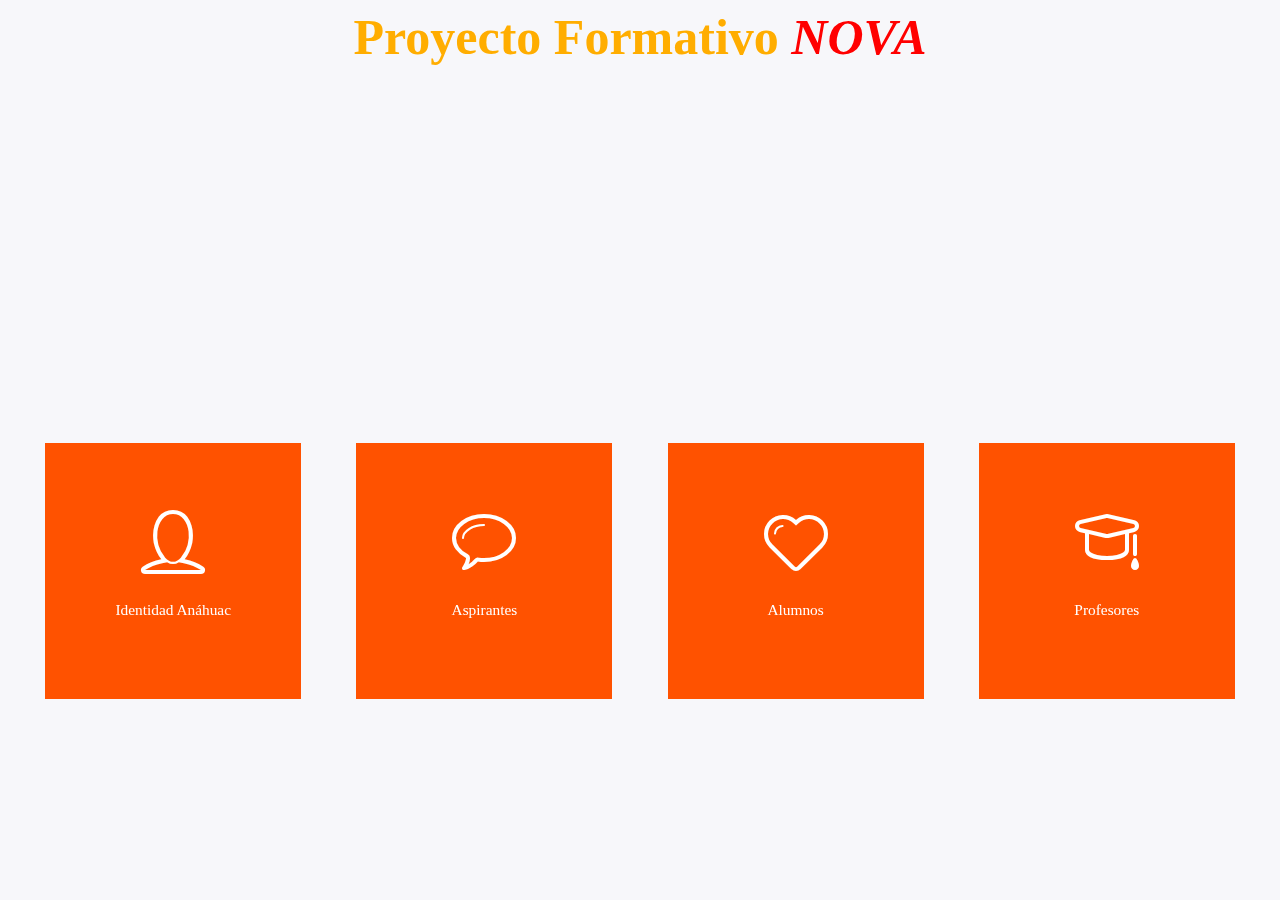
==== commit 7ea2037b: "15" ====
--- a/index.html
+++ b/index.html
@@ -21,141 +21,42 @@
 
 <body>
 <div id="content">
-  <section class="grid3d horizontal" id="s1">
+  <section class="grid3d vertical" id="s1">
 	<div id="header"><h1>Proyecto Formativo <i style="color:#f00">NOVA</i></h1></div>
     <nav class="nav clearfix">
     </nav>
     	<div class="grid-wrap" style="margin-top:10%">
     		<div class="grid">
 		    	<button title="Identidad Anáhuac" class="nav-el" id="el-topleft" data-id="ov-topleft"><span class="icon-user"></span><p>Identidad Anáhuac</p></button>
-		        <button title="Nuestro Lema" class="nav-el" id="el-topright" data-id="ov-topright"><span class="icon-bubble"></span><p>Aspirantes</p></button>
-		        <button title="Nuestro Logo" class="nav-el" id="el-btmleft" data-id="ov-btmleft"><span class="icon-heart"></span><p>Alumnos</p></button>
-		        <button title="Nuestra Misión" class="nav-el" id="el-btmright" data-id="ov-btmright"><span class="icon-study"></span><p>Profesores</p></button>
+		        <button title="Aspirantes" class="nav-el" id="el-topright" data-id="ov-topright"><span class="icon-bubble"></span><p>Aspirantes</p></button>
+		        <button title="Alumnos" class="nav-el" id="el-btmleft" data-id="ov-btmleft"><span class="icon-heart"></span><p>Alumnos</p></button>
+		        <button title="Profesores" class="nav-el" id="el-btmright" data-id="ov-btmright"><span class="icon-study"></span><p>Profesores</p></button>
 		    </div>
 	    </div>
 	    <div class="content">
 					<div>
-						<svg version="1.1" id="concepto" xmlns:x="&ns_extend;" xmlns:i="&ns_ai;" xmlns:graph="&ns_graphs;"
-	 					xmlns="http://www.w3.org/2000/svg" xmlns:xlink="http://www.w3.org/1999/xlink" x="0px" y="0px" width="1000px" height="1000px"
-						viewBox="0 0 1000 1000" enable-background="new 0 0 1000 1000" xml:space="preserve">
-                            <switch>
-                                <foreignObject requiredExtensions="&ns_ai;" x="0" y="0" width="1" height="1">
-                                    <i:pgfRef  xlink:href="#adobe_illustrator_pgf">
-                                    </i:pgfRef>
-                                </foreignObject>
-                                <g i:extraneous="self">
-                                    <circle id="centro" onclick="mostrar()" fill="#F7931E" cx="500" cy="500" r="83.509"/>
-                                    <g class="medio" onclick="mext(1)">
-                                        <g>
-                                            
-                                                <circle fill="none" stroke="#C41627" stroke-width="10" stroke-miterlimit="10" stroke-dasharray="21.8853,19.8957" cx="284.881" cy="224.881" r="106.39"/>
-                                        </g>
-                                        <g>
-                                            <g>
-                                                
-                                                    <line fill="none" stroke="#C1272D" stroke-width="7" stroke-miterlimit="10" x1="357.213" y1="302.892" x2="363.575" y2="311.865"/>
-                                                
-                                                    <line fill="none" stroke="#C1272D" stroke-width="7" stroke-miterlimit="10" stroke-dasharray="20.7805,18.8914" x1="374.501" y1="327.276" x2="437.872" y2="416.662"/>
-                                                
-                                                    <line fill="none" stroke="#C1272D" stroke-width="7" stroke-miterlimit="10" x1="443.335" y1="424.367" x2="449.697" y2="433.341"/>
-                                            </g>
-                                        </g>
-                                    </g>
-                                    <g class="medio" onclick="mext(2)">
-                                        <g>
-                                            
-                                                <circle fill="none" stroke="#C41627" stroke-width="10" stroke-miterlimit="10" stroke-dasharray="21.8853,19.8957" cx="772.881" cy="224.881" r="106.39"/>
-                                        </g>
-                                        <g>
-                                            <g>
-                                                
-                                                    <line fill="none" stroke="#C1272D" stroke-width="7" stroke-miterlimit="10" x1="711.881" y1="312.051" x2="703.776" y2="319.488"/>
-                                                
-                                                    <line fill="none" stroke="#C1272D" stroke-width="7" stroke-miterlimit="10" stroke-dasharray="20.8084,18.9167" x1="689.838" y1="332.277" x2="579.728" y2="433.314"/>
-                                                
-                                                    <line fill="none" stroke="#C1272D" stroke-width="7" stroke-miterlimit="10" x1="572.758" y1="439.709" x2="564.653" y2="447.146"/>
-                                            </g>
-                                        </g>
-                                    </g>
-                                    <g class="medio" onclick="mext(3)">
-                                        <g>
-                                            
-                                                <circle fill="none" stroke="#C41627" stroke-width="10" stroke-miterlimit="10" stroke-dasharray="21.8853,19.8957" cx="711.881" cy="788.881" r="106.39"/>
-                                        </g>
-                                        <g>
-                                            <g>
-                                                
-                                                    <line fill="none" stroke="#C1272D" stroke-width="7" stroke-miterlimit="10" x1="642.755" y1="708.01" x2="636.384" y2="699.042"/>
-                                                
-                                                    <line fill="none" stroke="#C1272D" stroke-width="7" stroke-miterlimit="10" stroke-dasharray="22.1254,20.114" x1="624.735" y1="682.646" x2="557.17" y2="587.541"/>
-                                                
-                                                    <line fill="none" stroke="#C1272D" stroke-width="7" stroke-miterlimit="10" x1="551.346" y1="579.343" x2="544.975" y2="570.375"/>
-                                            </g>
-                                        </g>
-                                    </g>
-                                    <g class="medio" onclick="mext(4)">
-                                        <g>
-                                            
-                                                <circle fill="none" stroke="#C41627" stroke-width="10" stroke-miterlimit="10" stroke-dasharray="21.8853,19.8957" cx="242.881" cy="689.881" r="106.39"/>
-                                        </g>
-                                        <g>
-                                            <g>
-                                                
-                                                    <line fill="none" stroke="#C1272D" stroke-width="7" stroke-miterlimit="10" x1="331.102" y1="630.397" x2="339.746" y2="623.594"/>
-                                                
-                                                    <line fill="none" stroke="#C1272D" stroke-width="7" stroke-miterlimit="10" stroke-dasharray="22.8208,20.7462" x1="356.048" y1="610.763" x2="416.366" y2="563.287"/>
-                                                
-                                                    <line fill="none" stroke="#C1272D" stroke-width="7" stroke-miterlimit="10" x1="424.518" y1="556.872" x2="433.161" y2="550.068"/>
-                                            </g>
-                                        </g>
-                                    </g>
-                                    <g class="extern1">
-                                        
-                                            <circle fill="none" stroke="#F7931E" stroke-width="7" stroke-miterlimit="10" stroke-dasharray="22,20" cx="121.305" cy="91.932" r="57.627"/>
-                                        
-                                            <circle fill="none" stroke="#F7931E" stroke-width="7" stroke-miterlimit="10" stroke-dasharray="22,20" cx="433.305" cy="84.932" r="57.627"/>
-                                        
-                                            <circle fill="none" stroke="#F7931E" stroke-width="7" stroke-miterlimit="10" stroke-dasharray="22,20" cx="121.305" cy="330.932" r="57.627"/>
-                                    </g>
-                                    <g class="extern3">
-                                        
-                                            <circle fill="none" stroke="#F7931E" stroke-width="7" stroke-miterlimit="10" stroke-dasharray="22,20" cx="536.305" cy="707.932" r="57.627"/>
-                                        
-                                            <circle fill="none" stroke="#F7931E" stroke-width="7" stroke-miterlimit="10" stroke-dasharray="22,20" cx="564.305" cy="918.932" r="57.627"/>
-                                        
-                                            <circle fill="none" stroke="#F7931E" stroke-width="7" stroke-miterlimit="10" stroke-dasharray="22,20" cx="846.305" cy="927.932" r="57.627"/>
-                                        
-                                            <circle fill="none" stroke="#F7931E" stroke-width="7" stroke-miterlimit="10" stroke-dasharray="22,20" cx="911.305" cy="765.932" r="57.627"/>
-                                        
-                                            <circle fill="none" stroke="#F7931E" stroke-width="7" stroke-miterlimit="10" stroke-dasharray="22,20" cx="818.305" cy="614.932" r="57.627"/>
-                                    </g>
-                                    <g class="extern2">
-                                        
-                                            <circle fill="none" stroke="#F7931E" stroke-width="7" stroke-miterlimit="10" stroke-dasharray="22,20" cx="742.305" cy="416.932" r="57.627"/>
-                                        
-                                            <circle fill="none" stroke="#F7931E" stroke-width="7" stroke-miterlimit="10" stroke-dasharray="22,20" cx="937.305" cy="302.932" r="57.627"/>
-                                        
-                                            <circle fill="none" stroke="#F7931E" stroke-width="7" stroke-miterlimit="10" stroke-dasharray="22,20" cx="571.305" cy="272.932" r="57.627"/>
-                                        
-                                            <circle fill="none" stroke="#F7931E" stroke-width="7" stroke-miterlimit="10" stroke-dasharray="22,20" cx="642.305" cy="84.932" r="57.627"/>
-                                        
-                                            <circle fill="none" stroke="#F7931E" stroke-width="7" stroke-miterlimit="10" stroke-dasharray="22,20" cx="904.305" cy="74.932" r="57.627"/>
-                                    </g>
-                                    <g class="extern4">
-                                        
-                                            <circle fill="none" stroke="#F7931E" stroke-width="7" stroke-miterlimit="10" stroke-dasharray="22,20" cx="63.305" cy="756.932" r="57.627"/>
-                                        
-                                            <circle fill="none" stroke="#F7931E" stroke-width="7" stroke-miterlimit="10" stroke-dasharray="22,20" cx="102.305" cy="532.932" r="57.627"/>
-                                        
-                                            <circle fill="none" stroke="#F7931E" stroke-width="7" stroke-miterlimit="10" stroke-dasharray="22,20" cx="243.305" cy="883.932" r="57.627"/>
-                                        
-                                            <circle fill="none" stroke="#F7931E" stroke-width="7" stroke-miterlimit="10" stroke-dasharray="22,20" cx="403.305" cy="795.932" r="57.627"/>
-                                        
-                                            <circle fill="none" stroke="#F7931E" stroke-width="7" stroke-miterlimit="10" stroke-dasharray="22,20" cx="300.305" cy="499.932" r="57.627"/>
-                                    </g>
-                                </g>
-                            </switch>
-                            </svg>
+							<svg style="width:80%" version="1.1" xmlns="http://www.w3.org/2000/svg" xmlns:xlink="http://www.w3.org/1999/xlink" x="0px" y="0px"
+	 width="809.831px" height="774.325px" viewBox="0 0 809.831 774.325" enable-background="new 0 0 809.831 774.325"
+	 xml:space="preserve">
+<polygon class="comp" fill="none" stroke="#F15A24" stroke-width="10" stroke-miterlimit="10" points="106.441,673.107 123.247,511.679 
+	271.546,445.729 403.037,541.206 386.231,702.637 237.933,768.585 "/>
+<polygon class="comp zoomTarget" fill="none" stroke="#F15A24" stroke-width="10" stroke-miterlimit="10" points="242.188,145.763 323.087,5.061 
+	485.389,5.001 566.789,145.643 485.89,286.343 323.589,286.403 "/>
+<polygon class="comp zoomTarget" fill="none" stroke="#F15A24" stroke-width="10" stroke-miterlimit="10" points="536.809,441.226 486.074,287.058 
+	594.392,166.19 753.443,199.49 804.178,353.658 695.86,474.526 "/>
+<polygon class="comp zoomTarget" fill="none" stroke="#F15A24" stroke-width="10" stroke-miterlimit="10" points="5.649,353.777 56.185,199.544 
+	215.069,166.416 323.419,287.522 272.884,441.757 114,474.885 "/>
+<polygon class="comp zoomTarget" fill="none" stroke="#F15A24" stroke-width="10" stroke-miterlimit="10" points="424.702,698.548 406.178,537.308 
+	536.689,440.827 685.728,505.589 704.253,666.831 573.741,763.31 "/>
+<text transform="matrix(1 0 0 1 301.8423 429.2139)"><tspan x="0" y="0" fill="#4D4D4D" font-family="'Quicksand-Regular'" font-size="22.3851">Dimensiones de la </tspan><tspan x="-2.418" y="26.862" fill="#4D4D4D" font-family="'Quicksand-Regular'" font-size="22.3851">Formación Integral</tspan></text>
+<text transform="matrix(1 0 0 1 364.8867 405.334)" fill="#ED1C24" font-family="'Quicksand-Regular'" font-size="136.4998">5</text>
+<text transform="matrix(1 0 0 1 338.9692 40.7695)" fill="#FFF" font-family="'Quicksand-Regular'" font-size="40.2148">Física</text>
+<text transform="matrix(0.9831 -0.1833 0.1833 0.9831 67.4873 233.748)" fill="#FFF" font-family="'Quicksand-Regular'" font-size="40.2148">Mental</text>
+<text transform="matrix(0.9784 0.2069 -0.2069 0.9784 558.0566 198.8027)" fill="#FFF" font-family="'Quicksand-Regular'" font-size="40.2148">Profesional</text>
+<text transform="matrix(1 0 0 1 199.1763 503.7656)" fill="#FFF"  font-family="'Quicksand-Regular'" font-size="40.2148">Social</text>
+<text transform="matrix(1 0 0 1 457.2119 509.7646)" fill="#FFF" font-family="'Quicksand-Regular'" font-size="40.2148">Espiritual</text>
+</svg>
+<div class="tri"></div>
                              <section id="s2">
   	<h1>Nuestro Modelo Educativo</h1>
     <div class="mod-svg" style="width:50%; float:left">
@@ -209,11 +110,11 @@
     <div class="mod-inf"><p>Entendemos la formación integral como la atención a las diferentes dimensiones que integran a la persona humana: intelectual, humana, profesional, social y espiritual.</p></div>
     
   </section>
+  <div class="tri3"></div>
   <section id="s3">
   	<div class="page_container">
                 <div id="da-slider" class="da-slider">
                     <div class="da-slide" style="background:#EF2110">
-  						<div class="tri1"></div>
                     	<div style="width:40%; display:inline">
                             <h1 style="font-size:7.5vw; margin:0px">Oferta</h1>
                             <h1 style="font-size:4.3vw; margin:0px; line-height:0">Educativa</h1>
@@ -222,7 +123,6 @@
                         <p style="width:100% !important;text-align: center;left: 0;bottom: 10%;"><b>Comunicación</b> | <b>Ingeniería</b> | <b>Economía y Negocios</b> | <b>Psicología</b> | <b>Turismo y Gastronomía</b> | <b>Ciencias Jurídicas</b> | <b>Medicina</b></p>
                     </div>
                     <div class="da-slide" style="background:#761045">
-  						<div class="tri1"></div>
                         <h1>Escuela de Comunicación</h1>
                         <p>Estudiar comunicación en nuestros tiempos es una oportunidad única, estamos llenos de gente que comunica, medios al alcance de todos, imágenes que impactan y sonidos que ensordecen y dan el ritmo a la sociedad, comunidades que se reúnen en  los medios y redes para transformar su realidad, para desarrollarse, divertirse, crear,  para ser mejores.
 Ser parte de este momento necesita de una preparación integral, de una actualización constante y de siempre estar atento a tu entorno social.
@@ -230,38 +130,32 @@
 						<div class="da-img"><img src="img/comu.jpg" alt="image01" /></div>
                     </div>
                     <div class="da-slide" style="background:#00496C">
-  						<div class="tri1"></div>
                         <h1>Escuela de Ciencias Jurídicas y Sociales</h1>
                         <p>La Escuela de Ciencias Jurídicas y Sociales de la Universidad Anáhuac Oaxaca, está siempre a la vanguardia de los cambios y exigencias que se van dando en el mundo del Derecho, formando a los jóvenes de manera integral, moral, humana y con ética jurídica, con una gran pasión en la búsqueda de la justicia, así como una formación siempre actualizada.
 Nuestro compromiso es ofrecer la mejor alternativa para estudiar Ciencias Jurídicas y Sociales, por lo que contamos con expertos en cada una de las ramas del Derecho, reconocidos ampliamente por su trayectoria jurídica.</p>
 						<div class="da-img"><img src="img/ciju.jpg" alt="image01" /></div>
                     </div>
                     <div class="da-slide" style="background:#C03">
-  						<div class="tri1"></div>
                     	<h1>Escuela de Negocios</h1>
                         <p>La misión de la Escuela de Negocios es formar líderes empresariales que compartan una actitud productiva, que generen valor y riqueza como promotores del cambio y del bien común, y que los lleve a dirigir y fundar importantes empresas en nuestro país. Esta formación es fundamentada en dos sólidas columnas: la humanística, que incluye el estudio de la filosofía empresarial, la ética en los negocios, la administración por valores y el liderazgo integral; y la empresarial, que incluye el estudio de la economía, las finanzas, la mercadotecnia, el entorno legal e internacional y las técnicas de la administración del cambio. En nuestras licenciaturas aprenderás todas las herramientas necesarias para la toma de decisiones estratégicas a nivel directivo y gerencial. Además, nuestros estudiantes antes de egresar crean y operan sus propias empresas en donde obtienen un primer acercamiento con la realidad empresarial y el ámbito de negocios.</p>
 						<div class="da-img"><img src="img/nego.jpg" alt="image01" /></div>
                     </div>
                     <div class="da-slide" style="background:#2799A9">
-  						<div class="tri1"></div>
                     	<h1>Escuela de Psicología</h1>
                         <p>El mundo contemporáneo plantea nuevos y complejos retos para la vida humana, lo cual exige el compromiso de formar una nueva generación de psicólogos, que no sólo destaquen por la excelencia de sus competencias profesionales, sino por ser psicólogos íntegros, líderes proactivos en su campo de trabajo, sensibles a las necesidades de la persona humana, de la familia y la sociedad, que colaboren en la transformación de la cultura y que sepan dar respuesta a las diversas problemáticas que enfrenta el ser humano.</p>
 						<div class="da-img"><img src="img/psic.jpg" alt="image01" /></div>
                     </div>
                     <div class="da-slide" style="background:#07265F">
-  						<div class="tri1"></div>
                     	<h1>Escuela de Turismo y Gastronomía</h1>
                         <p>Formamos líderes con un alto compromiso social, fomentando profesionales con habilidades, destrezas, conocimientos y actitudes de excelencia en el servicio en aras de convertir a los alumnos de la Escuela de Administración Turística y Gastronomía en excelentes profesionales competitivos en la industria de la Hospitalidad, donde sobre todo resalten los valores humanos y éticos que les permitan fomentar un desarrollo económico en nuestro país, comprometidos por generar estrategias con un sustento viable que posibilite detonar un bien común. <br />Nuestra pasión: “Esforzarnos cada día en transformar lo más sencillo en experiencias únicas que marquen la diferencia de la excelencia de líderes en el área de hospitalidad que somos”.</p>
 						<div class="da-img"><img src="img/turi.jpg" alt="image01" /></div>
                     </div>
                     <div class="da-slide" style="background:rgb(0, 109, 22)">
-  						<div class="tri1"></div>
                     	<h1>Escuela de Ingeniería</h1>
                         <p>En la Escuela de Ingeniería de la Universidad Anáhuac formamos a los Ingenieros líderes que Oaxaca y México necesitan. Al ser parte de nuestra comunidad desarrollarás las competencias necesarias para ejercer tu liderazgo aplicado a la Ingeniería de forma integral. En nuestra Escuela contarás con los maestros y la tecnología necesaria para cursar tus materias, participarás en visitas a empresas, estancias profesionales, certificaciones de nivel internacional como lo son Cisco, Oracle, Microsoft y Solidworks. Además, nuestra vinculación te permitirá realizar prácticas profesionales y estudios de casos reales.</p>
 						<div class="da-img"><img src="img/inge.jpg" alt="image01" /></div>
                     </div>
                     <div class="da-slide" style="background:#F7BF00">
-  						<div class="tri1"></div>
                     	<h1>Escuela de Medicina</h1>
                         <p>El licenciado en Médico Cirujano Anáhuac es una persona con sólida formación profesional, intelectual, humana, social y espiritual que busca ante todo la verdad y el bien; se empeña en ejercer su liderazgo para la transformación de la sociedad y la cultura.<br>
 El Médico Cirujano Anáhuac es un profesionista con los conocimientos, habilidades y destrezas que le permiten asumir el desarrollo de su actividad médica. Es capaz de dirigir programas y servicios de salud en diversos ámbitos, así como realizar proyectos de investigación y utilizar efectivamente la tecnología a su alcance. Es también un formador de personal y un líder activo en la promoción de la salud, en la prevención y el tratamiento de las enfermedades y su rehabilitación.</p>
@@ -350,6 +244,7 @@
 			</div>
     </div>
   </section>
+  <div class="tri1"></div>
   <section id="s4">
   	<h1>Historia de tu Carrera por Semestres</h1>
     
@@ -430,25 +325,25 @@
 					<ul>
 						<li>
 							<figure>
-								<iframe src="http://www.youtube.com/embed/oGod9mM9ntY" frameborder="0" allowfullscreen></iframe>
+								<iframe src="http://www.youtube.com/embed/nbutMfb5cLE" frameborder="0" allowfullscreen></iframe>
 								<figcaption>
-									<h3>Ambiente Anáhuac</h3>
+									<h3>Office 365</h3>
 									<p></p>
 								</figcaption>
 							</figure>
 						</li>
 						<li>
 							<figure>
-								<iframe src="http://www.youtube.com/embed/SeE-28j3MHg" frameborder="0" allowfullscreen></iframe>
+								<iframe src="http://www.youtube.com/embed/mPV4PGA7W-k" frameborder="0" allowfullscreen></iframe>
 								<figcaption>
-									<h3>Modelo Anáhuac</h3>
+									<h3>Prezi</h3>
 									<p></p>
 								</figcaption>
 							</figure>
 						</li>
 						<li>
 							<figure>
-								<img src="img/large/3.png" alt="img03"/>
+								<iframe src="http://www.youtube.com/embed/e1Cb5z-6A40" frameborder="0" allowfullscreen></iframe>
 								<figcaption>
 									<h3>Brunch semiotics</h3>
 									<p>IPhone PBR polaroid before they sold out meh you probably haven't heard of them leggings tattooed tote bag, butcher paleo next level single-origin coffee photo booth.</p>
@@ -472,7 +367,7 @@
 					<span class="icon close-content"></span>
 		</div>
   </section>
-
+</div>
 </div>
 </body>
 		<script type="text/javascript" src="js/jquery.cslider.js"></script>
@@ -505,19 +400,22 @@
         <script>
 			$(document).ready(function(e) {
                 new grid3D(document.getElementById('s1'));
+				$('.comp').click(function(e) {
+                    $(this).addClass('boor');
+                });
             });
         	
 			function verdesc(anio){
 				var str;
 				switch(anio){
-					case 1: str="<div><p>Competencias<img src='img/estudiar.png' /></p><p>Tener Tutorías<img src='img/asesoria.png' /></p></div>"; break;
-					case 2: str="<div><p>Bloque Electivo Anáhuac: Plan de Vida<img src='img/brain.png' /></p><p>Tener Tutorías<img src='img/asesoria.png' /></p></div>"; break;
-					case 3: str="<div><p>Bloque Electivo Anáhuac: Sexualidad<img src='img/sexuality.png' /></p><p>@prende<img src='img/aprende.png' /></p></div>"; break;
-					case 4: str="<div><p>Bloque Electivo Anáhuac: Deportes<img src='img/sport.png' /></p><p>@prende<img src='img/aprende.png' /></p></div>"; break;
-					case 5: str="<div><p>Bloque Electivo Anáhuac: Liderazgo<img src='img/leader.png' /></p><p>Viajes<img src='img/map.png' /></p></div>"; break;
-					case 6: str="<div><p>Congresos<img src='img/meeting.png' /></p><p>Ética Profesional<img src='img/etica.png' /></p></div>"; break;
-					case 7: str="<div><p>Prácticum<img src='img/prac1.png' /></p><p>Responsabilidad Social<img src='img/social.png' /></p></div>"; break;
-					case 8: str="<div><p>Prácticum<img src='img/prac2.png' /></p><p>Certificación<img src='img/cert.png' /></p></div>"; break;
+					case 1: str="<p style='width:100%; text-align:center'>Primer Semestre</p><div><p>Competencias<img src='img/estudiar.png' /></p><p>Tener Tutorías<img src='img/asesoria.png' /></p></div>"; break;
+					case 2: str="<p style='width:100%; text-align:center'>Segundo Semestre</p><div><p>Bloque Electivo Anáhuac: Plan de Vida<img src='img/brain.png' /></p><p>Tener Tutorías<img src='img/asesoria.png' /></p></div>"; break;
+					case 3: str="<p style='width:100%; text-align:center'>Tercer Semestre</p><div><p>Bloque Electivo Anáhuac: Sexualidad<img src='img/sexuality.png' /></p><p>@prende<img src='img/aprende.png' /></p></div>"; break;
+					case 4: str="<p style='width:100%; text-align:center'>Cuarto Semestre</p><div><p>Bloque Electivo Anáhuac: Deportes<img src='img/sport.png' /></p><p>@prende<img src='img/aprende.png' /></p></div>"; break;
+					case 5: str="<p style='width:100%; text-align:center'>Quinto Semestre</p><div><p>Bloque Electivo Anáhuac: Liderazgo<img src='img/leader.png' /></p><p>Viajes<img src='img/map.png' /></p></div>"; break;
+					case 6: str="<p style='width:100%; text-align:center'>Sexto Semestre</p><div><p>Congresos<img src='img/meeting.png' /></p><p>Ética Profesional<img src='img/etica.png' /></p></div>"; break;
+					case 7: str="<p style='width:100%; text-align:center'>Séptimo Semestre</p><div><p>Prácticum<img src='img/prac1.png' /></p><p>Responsabilidad Social<img src='img/social.png' /></p></div>"; break;
+					case 8: str="<p style='width:100%; text-align:center'>Octavo Semestre</p><div><p>Prácticum<img src='img/prac2.png' /></p><p>Certificación<img src='img/cert.png' /></p></div>"; break;
 				}
 				$('#desc-timeline').hide(0);
 				$('#desc-timeline').empty();
--- a/css/style.css
+++ b/css/style.css
@@ -20,7 +20,6 @@
 .tri, .tri1, .tri2, .tri3, .tri4{
 	background:url(../img/tri.png) repeat-x 0 0;
 	background-position-x:1px;
-	position:relative;
 	height:10px;
 }
 .tri1{
@@ -83,7 +82,6 @@
 #s4{
 	background:#004B82;
 	color:#D6E0EB !important;
-	top: -10px;
 	position: relative;
 	padding-bottom:20px;
 }
@@ -91,7 +89,10 @@
 	background:#F7F7FA;
 }
 #s6{
-	background:#ECF0F1
+	background:#ECF0F1 url('../img/prof.png');
+	height:70vw;
+	background-repeat: no-repeat;
+	background-attachment: fixed;
 }
 .clearfix {
 	margin-top:15%;
@@ -146,7 +147,7 @@
   border: none;
   color: inherit;
   -webkit-font-smoothing: antialiased;
-  margin: 0;
+  margin: 2% !important;
   font-size:5vw !important;
   color:#fff;
   padding:1em 0;
@@ -1252,13 +1253,6 @@
 	height:100px;
 	margin:20px;
 }
-.comp:hover{
-	-webkit-transform:scale(1.2);
-	z-index:10;
-}
-.comp{
-	-webkit-transform:scale(1);
-}
 #mapa-alumno, #book{
 	width:100%;
 }
@@ -1320,4 +1314,10 @@
 .ver-video:hover{
 	padding:3% 7%;
 	cursor:pointer;
-}+}
+.comp:hover{
+	fill:#005A8D;
+}
+.comp{
+	fill:#ED1C24;
+}
--- a/css/demo.css
+++ b/css/demo.css
@@ -151,6 +151,9 @@
 	.da-img img{
 		width:200px;
 	}
+	#s6{
+		height:auto;
+	}
 
 }
 @media screen and (min-width: 30em) and (max-width: 50em) {
@@ -181,6 +184,9 @@
 		font-size:1.5vw;
 		width:55%;
 	}
+	#s6{
+		height:auto;
+	}
 
 
 }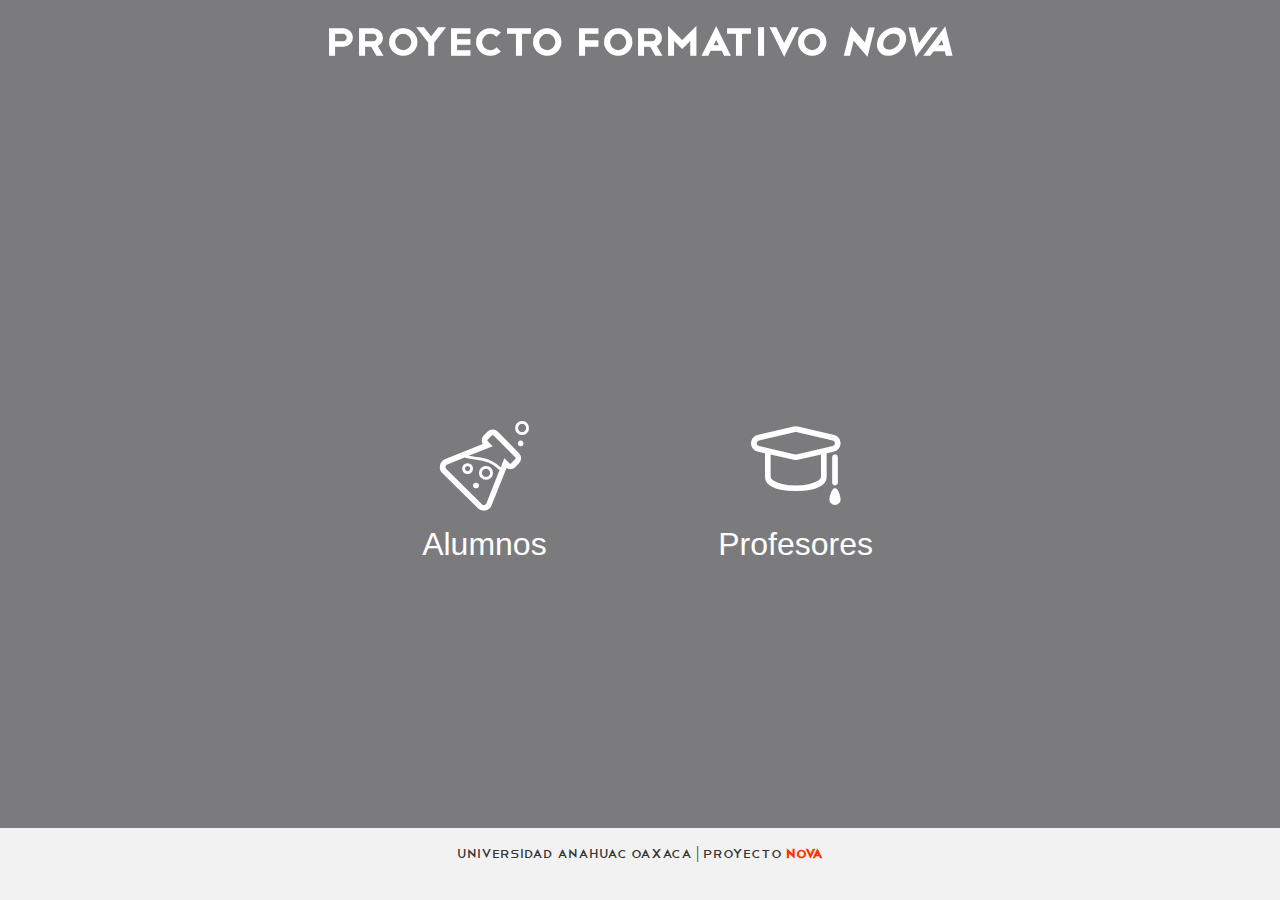
==== commit 8baa12cb: "18" ====
--- a/index.html
+++ b/index.html
@@ -6,514 +6,28 @@
 <meta name="viewport" content="width=device-width, initial-scale=1"> 
 <title>Proyecto Formativo</title>
 <link rel="stylesheet" type="text/css" href="css/style.css" />
-<link rel="stylesheet" type="text/css" href="css/normalize.css" />
-<script type="text/javascript" src="js/jquery-1.10.2.min.js" ></script>
-<link rel="stylesheet" type="text/css" href="css/demo.css" />
-<link rel="stylesheet" type="text/css" href="css/component.css" />
-		<link rel="stylesheet" type="text/css" href="css/default.css" />
-		<link rel="stylesheet" type="text/css" href="css/bookblock.css" />
-		<!-- custom demo style -->
-		<link rel="stylesheet" type="text/css" href="css/demo1.css" />
-<script src="js/modernizr.custom.js"></script>
-<script>
-</script>
 </head>
 
 <body>
 <div id="content">
+	<section id="back"></section>
   <section class="grid3d vertical" id="s1">
-	<div id="header"><h1>Proyecto Formativo <i style="color:#f00">NOVA</i></h1></div>
+	<div id="header"><h1>Proyecto Formativo <i>NOVA</i></h1></div>
     <nav class="nav clearfix">
     </nav>
-    	<div class="grid-wrap" style="margin-top:10%">
+    	<div class="grid-wrap" style="margin-top:8%">
     		<div class="grid">
-		    	<button title="Identidad Anáhuac" class="nav-el" id="el-topleft" data-id="ov-topleft"><span class="icon-user"></span><p>Identidad Anáhuac</p></button>
-		        <button title="Aspirantes" class="nav-el" id="el-topright" data-id="ov-topright"><span class="icon-bubble"></span><p>Aspirantes</p></button>
-		        <button title="Alumnos" class="nav-el" id="el-btmleft" data-id="ov-btmleft"><span class="icon-heart"></span><p>Alumnos</p></button>
-		        <button title="Profesores" class="nav-el" id="el-btmright" data-id="ov-btmright"><span class="icon-study"></span><p>Profesores</p></button>
+		        <button title="Alumnos" class="nav-el" id="el-btmleft" data-id="ov-btmleft"><span class="icon-lab"></span><p>Alumnos</p></button>
+		        <a href="profesor.html"><button title="Profesores" class="nav-el" id="el-btmright" data-id="ov-btmright"><span class="icon-study"></span><p>Profesores</p></button></a>
 		    </div>
 	    </div>
-	    <div class="content">
-					<div>
-							<svg style="width:80%" version="1.1" xmlns="http://www.w3.org/2000/svg" xmlns:xlink="http://www.w3.org/1999/xlink" x="0px" y="0px"
-	 width="809.831px" height="774.325px" viewBox="0 0 809.831 774.325" enable-background="new 0 0 809.831 774.325"
-	 xml:space="preserve">
-<polygon class="comp" fill="none" stroke="#F15A24" stroke-width="10" stroke-miterlimit="10" points="106.441,673.107 123.247,511.679 
-	271.546,445.729 403.037,541.206 386.231,702.637 237.933,768.585 "/>
-<polygon class="comp zoomTarget" fill="none" stroke="#F15A24" stroke-width="10" stroke-miterlimit="10" points="242.188,145.763 323.087,5.061 
-	485.389,5.001 566.789,145.643 485.89,286.343 323.589,286.403 "/>
-<polygon class="comp zoomTarget" fill="none" stroke="#F15A24" stroke-width="10" stroke-miterlimit="10" points="536.809,441.226 486.074,287.058 
-	594.392,166.19 753.443,199.49 804.178,353.658 695.86,474.526 "/>
-<polygon class="comp zoomTarget" fill="none" stroke="#F15A24" stroke-width="10" stroke-miterlimit="10" points="5.649,353.777 56.185,199.544 
-	215.069,166.416 323.419,287.522 272.884,441.757 114,474.885 "/>
-<polygon class="comp zoomTarget" fill="none" stroke="#F15A24" stroke-width="10" stroke-miterlimit="10" points="424.702,698.548 406.178,537.308 
-	536.689,440.827 685.728,505.589 704.253,666.831 573.741,763.31 "/>
-<text transform="matrix(1 0 0 1 301.8423 429.2139)"><tspan x="0" y="0" fill="#4D4D4D" font-family="'Quicksand-Regular'" font-size="22.3851">Dimensiones de la </tspan><tspan x="-2.418" y="26.862" fill="#4D4D4D" font-family="'Quicksand-Regular'" font-size="22.3851">Formación Integral</tspan></text>
-<text transform="matrix(1 0 0 1 364.8867 405.334)" fill="#ED1C24" font-family="'Quicksand-Regular'" font-size="136.4998">5</text>
-<text transform="matrix(1 0 0 1 338.9692 40.7695)" fill="#FFF" font-family="'Quicksand-Regular'" font-size="40.2148">Física</text>
-<text transform="matrix(0.9831 -0.1833 0.1833 0.9831 67.4873 233.748)" fill="#FFF" font-family="'Quicksand-Regular'" font-size="40.2148">Mental</text>
-<text transform="matrix(0.9784 0.2069 -0.2069 0.9784 558.0566 198.8027)" fill="#FFF" font-family="'Quicksand-Regular'" font-size="40.2148">Profesional</text>
-<text transform="matrix(1 0 0 1 199.1763 503.7656)" fill="#FFF"  font-family="'Quicksand-Regular'" font-size="40.2148">Social</text>
-<text transform="matrix(1 0 0 1 457.2119 509.7646)" fill="#FFF" font-family="'Quicksand-Regular'" font-size="40.2148">Espiritual</text>
-</svg>
-<div class="tri"></div>
-                             <section id="s2">
-  	<h1>Nuestro Modelo Educativo</h1>
-    <div class="mod-svg" style="width:50%; float:left">
-<svg style="height:100%" version="1.1" id="Capa_1" xmlns="http://www.w3.org/2000/svg" xmlns:xlink="http://www.w3.org/1999/xlink" x="0px" y="0px"
-	 viewBox="28.4 28.4 743.2 743.2" enable-background="new 28.4 28.4 743.2 743.2" xml:space="preserve">
-<g>
-	<g class="bloque-ele">
-		
-			<polygon opacity="0.7" fill="#9B0025" stroke="#00A99D" stroke-width="17" stroke-miterlimit="10" enable-background="new    " points="
-			515.7,633.3 399.8,566.6 399.4,432.8 515,365.9 630.8,432.6 631.2,566.3 		"/>
-		
-			<text transform="matrix(-0.5105 0.8599 -0.8599 -0.5105 592.3113 473.8991)" fill="#FFFFFF" font-family="'Telegrafico'" font-size="33.5527">Bloque</text>
-		
-			<text transform="matrix(-0.5105 0.8599 -0.8599 -0.5105 564.2234 442.3366)" fill="#FFFFFF" font-family="'Telegrafico'" font-size="33.5527">Electivo</text>
-	</g>
-	<g class="bloque-prof">
-	
-		<polygon opacity="0.7" fill="#0071BC" stroke="#00A99D" stroke-width="17" stroke-miterlimit="10" enable-background="new    " points="
-		399.7,432.7 284.5,366.3 284.1,233.3 399,166.7 514.3,233.1 514.6,366 	"/>
-	<text transform="matrix(1 0 0 1 339.1143 238.9522)" fill="#FFFFFF" font-family="'Telegrafico'" font-size="33.552">Bloque</text>
-	<text transform="matrix(1 0 0 1 294.8837 279.214)" fill="#FFFFFF" font-family="'Telegrafico'" font-size="33.552">Profesional</text>
-	</g>
-	<g class="bloque-an">
-		
-			<polygon opacity="0.7" fill="#F7931E" stroke="#00A99D" stroke-width="17" stroke-miterlimit="10" enable-background="new    " points="
-			284.7,633.2 169.1,566.8 168.8,433.4 284.1,366.5 399.8,433 400.1,566.4 		"/>
-		
-			<text transform="matrix(-0.4203 -0.9074 0.9074 -0.4203 260.9145 580.401)" fill="#FFFFFF" font-family="'Telegrafico'" font-size="33.5525">Bloque</text>
-		
-			<text transform="matrix(-0.4203 -0.9074 0.9074 -0.4203 303.6351 576.8371)" fill="#FFFFFF" font-family="'Telegrafico'" font-size="33.5525">Anahuac</text>
-	</g>
-	<g>
-		
-			<polygon opacity="0.46" fill="#FFFFFF" stroke="#00A99D" stroke-width="17" stroke-miterlimit="10" enable-background="new    " points="
-			400.1,566.4 284.5,499.9 284.1,366.5 399.4,299.7 515,366.2 515.3,499.6 		"/>
-	</g>
-	
-		<image overflow="visible" width="600" height="630" xlink:href="img/anahuaca.fw.png"  transform="matrix(0.1871 0 0 0.1871 343.9191 373.7564)">
-	</image>
-</g>
-<circle fill="none" stroke="#00A99D" stroke-width="14" stroke-miterlimit="10" cx="400" cy="400" r="364.6"/>
-<text transform="matrix(1 0 0 1 290.9235 104.9803)" fill="#F0EFEC" font-family="'Quicksand-Regular'" font-size="46.8859">Espiritual</text>
-<text transform="matrix(0.2971 0.9549 -0.9549 0.2971 669.7508 247.4569)" fill="#F0EFEC" font-family="'Quicksand-Regular'" font-size="46.8859">Social</text>
-<text transform="matrix(0.3057 -0.9521 0.9521 0.3057 80.3176 417.4298)" fill="#F0EFEC" font-family="'Quicksand-Regular'" font-size="46.8859">Humana</text>
-<text transform="matrix(-0.7849 -0.6196 0.6196 -0.7849 314.2458 716.0215)" fill="#F0EFEC" font-family="'Quicksand-Regular'" font-size="46.8859">Intelectual</text>
-<text transform="matrix(-0.7644 0.6448 -0.6448 -0.7644 690.814 550.1617)" fill="#F0EFEC" font-family="'Quicksand-Regular'" font-size="46.8859">Profesional</text>
-</svg>
-	</div>
-
-
-    <div class="mod-inf"><p>Entendemos la formación integral como la atención a las diferentes dimensiones que integran a la persona humana: intelectual, humana, profesional, social y espiritual.</p></div>
-    
+	    
   </section>
-  <div class="tri3"></div>
-  <section id="s3">
-  	<div class="page_container">
-                <div id="da-slider" class="da-slider">
-                    <div class="da-slide" style="background:#EF2110">
-                    	<div style="width:40%; display:inline">
-                            <h1 style="font-size:7.5vw; margin:0px">Oferta</h1>
-                            <h1 style="font-size:4.3vw; margin:0px; line-height:0">Educativa</h1>
-                        </div>
-                        <img style="width:auto !important" src="http://www.clker.com/cliparts/w/u/8/5/q/R/meu-chapeu.svg" />
-                        <p style="width:100% !important;text-align: center;left: 0;bottom: 10%;"><b>Comunicación</b> | <b>Ingeniería</b> | <b>Economía y Negocios</b> | <b>Psicología</b> | <b>Turismo y Gastronomía</b> | <b>Ciencias Jurídicas</b> | <b>Medicina</b></p>
-                    </div>
-                    <div class="da-slide" style="background:#761045">
-                        <h1>Escuela de Comunicación</h1>
-                        <p>Estudiar comunicación en nuestros tiempos es una oportunidad única, estamos llenos de gente que comunica, medios al alcance de todos, imágenes que impactan y sonidos que ensordecen y dan el ritmo a la sociedad, comunidades que se reúnen en  los medios y redes para transformar su realidad, para desarrollarse, divertirse, crear,  para ser mejores.
-Ser parte de este momento necesita de una preparación integral, de una actualización constante y de siempre estar atento a tu entorno social.
-Pertenecer a la Escuela de Comunicación de la Universidad Anáhuac Oaxaca significa prepararte para crear contenidos en los medios de comunicación con la sensibilidad de impactar positivamente en la sociedad, significa formar parte de un grupo de estudiantes comprometidos, creativos, actualizados, vinculados con la tecnología, participativos y entusiastas, significa ser líder para emprender proyectos de productos  y servicios en la industria radiofónica, televisiva, publicitaria, periodística, mercadológica e hipermediática , significa transformar tu entorno gracias a nuestra formación profesional,  intelectual, humana, social y espiritual.</p>
-						<div class="da-img"><img src="img/comu.jpg" alt="image01" /></div>
-                    </div>
-                    <div class="da-slide" style="background:#00496C">
-                        <h1>Escuela de Ciencias Jurídicas y Sociales</h1>
-                        <p>La Escuela de Ciencias Jurídicas y Sociales de la Universidad Anáhuac Oaxaca, está siempre a la vanguardia de los cambios y exigencias que se van dando en el mundo del Derecho, formando a los jóvenes de manera integral, moral, humana y con ética jurídica, con una gran pasión en la búsqueda de la justicia, así como una formación siempre actualizada.
-Nuestro compromiso es ofrecer la mejor alternativa para estudiar Ciencias Jurídicas y Sociales, por lo que contamos con expertos en cada una de las ramas del Derecho, reconocidos ampliamente por su trayectoria jurídica.</p>
-						<div class="da-img"><img src="img/ciju.jpg" alt="image01" /></div>
-                    </div>
-                    <div class="da-slide" style="background:#C03">
-                    	<h1>Escuela de Negocios</h1>
-                        <p>La misión de la Escuela de Negocios es formar líderes empresariales que compartan una actitud productiva, que generen valor y riqueza como promotores del cambio y del bien común, y que los lleve a dirigir y fundar importantes empresas en nuestro país. Esta formación es fundamentada en dos sólidas columnas: la humanística, que incluye el estudio de la filosofía empresarial, la ética en los negocios, la administración por valores y el liderazgo integral; y la empresarial, que incluye el estudio de la economía, las finanzas, la mercadotecnia, el entorno legal e internacional y las técnicas de la administración del cambio. En nuestras licenciaturas aprenderás todas las herramientas necesarias para la toma de decisiones estratégicas a nivel directivo y gerencial. Además, nuestros estudiantes antes de egresar crean y operan sus propias empresas en donde obtienen un primer acercamiento con la realidad empresarial y el ámbito de negocios.</p>
-						<div class="da-img"><img src="img/nego.jpg" alt="image01" /></div>
-                    </div>
-                    <div class="da-slide" style="background:#2799A9">
-                    	<h1>Escuela de Psicología</h1>
-                        <p>El mundo contemporáneo plantea nuevos y complejos retos para la vida humana, lo cual exige el compromiso de formar una nueva generación de psicólogos, que no sólo destaquen por la excelencia de sus competencias profesionales, sino por ser psicólogos íntegros, líderes proactivos en su campo de trabajo, sensibles a las necesidades de la persona humana, de la familia y la sociedad, que colaboren en la transformación de la cultura y que sepan dar respuesta a las diversas problemáticas que enfrenta el ser humano.</p>
-						<div class="da-img"><img src="img/psic.jpg" alt="image01" /></div>
-                    </div>
-                    <div class="da-slide" style="background:#07265F">
-                    	<h1>Escuela de Turismo y Gastronomía</h1>
-                        <p>Formamos líderes con un alto compromiso social, fomentando profesionales con habilidades, destrezas, conocimientos y actitudes de excelencia en el servicio en aras de convertir a los alumnos de la Escuela de Administración Turística y Gastronomía en excelentes profesionales competitivos en la industria de la Hospitalidad, donde sobre todo resalten los valores humanos y éticos que les permitan fomentar un desarrollo económico en nuestro país, comprometidos por generar estrategias con un sustento viable que posibilite detonar un bien común. <br />Nuestra pasión: “Esforzarnos cada día en transformar lo más sencillo en experiencias únicas que marquen la diferencia de la excelencia de líderes en el área de hospitalidad que somos”.</p>
-						<div class="da-img"><img src="img/turi.jpg" alt="image01" /></div>
-                    </div>
-                    <div class="da-slide" style="background:rgb(0, 109, 22)">
-                    	<h1>Escuela de Ingeniería</h1>
-                        <p>En la Escuela de Ingeniería de la Universidad Anáhuac formamos a los Ingenieros líderes que Oaxaca y México necesitan. Al ser parte de nuestra comunidad desarrollarás las competencias necesarias para ejercer tu liderazgo aplicado a la Ingeniería de forma integral. En nuestra Escuela contarás con los maestros y la tecnología necesaria para cursar tus materias, participarás en visitas a empresas, estancias profesionales, certificaciones de nivel internacional como lo son Cisco, Oracle, Microsoft y Solidworks. Además, nuestra vinculación te permitirá realizar prácticas profesionales y estudios de casos reales.</p>
-						<div class="da-img"><img src="img/inge.jpg" alt="image01" /></div>
-                    </div>
-                    <div class="da-slide" style="background:#F7BF00">
-                    	<h1>Escuela de Medicina</h1>
-                        <p>El licenciado en Médico Cirujano Anáhuac es una persona con sólida formación profesional, intelectual, humana, social y espiritual que busca ante todo la verdad y el bien; se empeña en ejercer su liderazgo para la transformación de la sociedad y la cultura.<br>
-El Médico Cirujano Anáhuac es un profesionista con los conocimientos, habilidades y destrezas que le permiten asumir el desarrollo de su actividad médica. Es capaz de dirigir programas y servicios de salud en diversos ámbitos, así como realizar proyectos de investigación y utilizar efectivamente la tecnología a su alcance. Es también un formador de personal y un líder activo en la promoción de la salud, en la prevención y el tratamiento de las enfermedades y su rehabilitación.</p>
-						<div class="da-img"><img src="img/medi.jpg" alt="image01" /></div>
-                    </div>
-                    <nav class="da-arrows">
-                        <span class="da-arrows-prev"></span>
-                        <span class="da-arrows-next"></span>
-                    </nav>
-                </div>
-        	</div>
-  			
-  </section>
-
-					</div>
-					<div>
-						
-					</div>
-					<div>
-						<section id="s5">
-    <h1>Soy Alumno</h1>
-  	<div id="soyalumno">
-    	<div id="mapa-alumno">
-        	
-            
-        </div><div class="main clearfix" id="book">
-				<div class="bb-custom-wrapper">
-					<div id="bb-bookblock" class="bb-bookblock">
-						<div class="bb-item">
-							<div class="first">
-								
-							</div>
-							<div class="side-right side" style="background:#EBEBEB">
-								<h1>Mi Perfil de Egreso</h1><h1><a style="color:#EE3211">#Anáhuac</a></h1>
-							</div>
-						</div>
-						<div class="bb-item">
-							<div class="side-left side">
-								<p>Proceso Formativo</p>
-                                <p><img style="width:80%" src="img/pro-form.png" /></p>
-							</div>
-                            <div class="side-right side">
-								<p><i>El Modelo contiene elementos críticos para el perfil de egreso:</i></p>
-                                <p>Partir de la persona como centro,</p>
-                                <p>Tener una visión integral de la persona y buscar su plenitud en todas las dimensiones,</p>
-                                <p>Equilibrio de teoría y práctica,</p>
-                                <p>Vinculación con el mundo real,</p>
-                                <p>Formación humanista y cultura general,</p>
-                                <p>Contenidos electivos.</p>
-
-							</div>
-						</div>
-						<div class="bb-item">
-							<div class="side-left side">
-								<p>Candy canes lollipop macaroon marshmallow gummi bears tiramisu. Dessert croissant cupcake candy canes. Bear claw faworki faworki lemon drops. Faworki marzipan sugar plum jelly-o marzipan jelly-o.</p>
-							</div>
-                            <div class="side-right side">
-								<p>Candy canes lollipop macaroon marshmallow gummi bears tiramisu. Dessert croissant cupcake candy canes. Bear claw faworki faworki lemon drops. Faworki marzipan sugar plum jelly-o marzipan jelly-o.</p>
-							</div>
-						</div>
-						<div class="bb-item">
-							<div class="side-left side">
-								<p>Candy canes lollipop macaroon marshmallow gummi bears tiramisu. Dessert croissant cupcake candy canes. Bear claw faworki faworki lemon drops. Faworki marzipan sugar plum jelly-o marzipan jelly-o.</p>
-							</div>
-                            <div class="side-right side">
-								<p>Candy canes lollipop macaroon marshmallow gummi bears tiramisu. Dessert croissant cupcake candy canes. Bear claw faworki faworki lemon drops. Faworki marzipan sugar plum jelly-o marzipan jelly-o.</p>
-							</div>
-						</div>
-						<div class="bb-item">
-							<div class="side-left side">
-								<p>Candy canes lollipop macaroon marshmallow gummi bears tiramisu. Dessert croissant cupcake candy canes. Bear claw faworki faworki lemon drops. Faworki marzipan sugar plum jelly-o marzipan jelly-o.</p>
-							</div>
-                            <div class="side-right side">
-								<p><img src="img/anahuac.png" /></p>
-                                <h1>Oaxaca</h1>
-							</div>
-						</div>
-					</div>
-					<nav>
-						<a id="bb-nav-first" href="#" class="bb-custom-icon bb-custom-icon-first">First page</a>
-						<a id="bb-nav-prev" href="#" class="bb-custom-icon bb-custom-icon-arrow-left">Previous</a>
-						<a id="bb-nav-next" href="#" class="bb-custom-icon bb-custom-icon-arrow-right">Next</a>
-						<a id="bb-nav-last" href="#" class="bb-custom-icon bb-custom-icon-last">Last page</a>
-					</nav>
-				</div>
-			</div>
-    </div>
-  </section>
-  <div class="tri1"></div>
-  <section id="s4">
-  	<h1>Historia de tu Carrera por Semestres</h1>
-    
-    <center id="desc-timeline"></center>
-	<div style="text-align:center">
-<svg style="width:100%" version="1.1" id="Capa_1" xmlns="http://www.w3.org/2000/svg" xmlns:xlink="http://www.w3.org/1999/xlink" x="0px" y="0px"
-	 width="1744.21px" height="131.865px" viewBox="0 0 1744.21 131.865" enable-background="new 0 0 1744.21 131.865"
-	 xml:space="preserve">
-<g id="timeline">
-	<line fill="#FFFFFF" x1="0" y1="65.933" x2="1744" y2="65.933"/>
-	<g>
-		<g>
-			<polygon fill="#F15A24" points="23.291,65.936 0,42.933 26.476,42.933 1705,42.933 1705,26.721 1744.21,65.939 1705,105.144 
-				1705,88.933 26.476,88.933 0,88.933 			"/>
-		</g>
-	</g>
-</g>
-<g class="fecha" onclick="verdesc(1)">
-	<circle fill="#FFFFFF" stroke="#ED1C24" stroke-width="20" stroke-miterlimit="10" cx="149.607" cy="65.933" r="49.513"/>
-	<text transform="matrix(1 0 0 1 134.2827 83.2666)" font-family="'MyriadPro-Regular'" font-size="53.3875">1</text>
-</g>
-<g class="fecha" onclick="verdesc(5)">
-	<circle fill="#FFFFFF" stroke="#ED1C24" stroke-width="20" stroke-miterlimit="10" cx="975.319" cy="65.933" r="49.513"/>
-	<text transform="matrix(1 0 0 1 959.9941 83.2666)" font-family="'MyriadPro-Regular'" font-size="53.3875">5</text>
-</g>
-<g class="fecha" onclick="verdesc(4)">
-	<circle fill="#FFFFFF" stroke="#ED1C24" stroke-width="20" stroke-miterlimit="10" cx="768.891" cy="65.933" r="49.513"/>
-	<text transform="matrix(1 0 0 1 753.5664 83.2666)" font-family="'MyriadPro-Regular'" font-size="53.3875">4</text>
-</g>
-<g class="fecha" onclick="verdesc(3)">
-	<circle fill="#FFFFFF" stroke="#ED1C24" stroke-width="20" stroke-miterlimit="10" cx="562.462" cy="65.933" r="49.513"/>
-	<text transform="matrix(1 0 0 1 547.1387 83.2666)" font-family="'MyriadPro-Regular'" font-size="53.3875">3</text>
-</g>
-<g class="fecha" onclick="verdesc(2)">
-	<circle fill="#FFFFFF" stroke="#ED1C24" stroke-width="20" stroke-miterlimit="10" cx="356.035" cy="65.933" r="49.513"/>
-	<text transform="matrix(1 0 0 1 340.71 83.2666)" font-family="'MyriadPro-Regular'" font-size="53.3875">2</text>
-</g>
-<g class="fecha" onclick="verdesc(6)">
-	<circle fill="#FFFFFF" stroke="#ED1C24" stroke-width="20" stroke-miterlimit="10" cx="1181.748" cy="65.933" r="49.513"/>
-	<text transform="matrix(1 0 0 1 1166.4219 83.2666)" font-family="'MyriadPro-Regular'" font-size="53.3875">6</text>
-</g>
-<g class="fecha" onclick="verdesc(7)">
-	<circle fill="#FFFFFF" stroke="#ED1C24" stroke-width="20" stroke-miterlimit="10" cx="1388.175" cy="65.933" r="49.513"/>
-	<text transform="matrix(1 0 0 1 1372.8506 83.2666)" font-family="'MyriadPro-Regular'" font-size="53.3875">7</text>
-</g>
-<g class="fecha" onclick="verdesc(8)">
-	<circle fill="#FFFFFF" stroke="#ED1C24" stroke-width="20" stroke-miterlimit="10" cx="1594.603" cy="65.933" r="49.513"/>
-	<text transform="matrix(1 0 0 1 1579.2783 83.2666)" font-family="'MyriadPro-Regular'" font-size="53.3875">8</text>
-</g>
-</svg>
-	</div>
-    <div id="bottom"></div>
-  </section>
-					</div>
-					<div>
-						  <section id="s6">
-  	<h1>Soy Profesor</h1>
-    
-    <div id="grid-gallery" class="grid-gallery">
-				<section class="grid-wrap">
-					<ul class="grid" id="pin">
-                        
-                        <li>
-                            <div><img src="http://officeimg.vo.msecnd.net/es-mx/files/734/512/ZA104211758.jpg" /></div>
-                            <div class="desc"><p>Office 365</p><br><p class="ver-video">Ver Video</p></div>
-                        </li>
-                        <li>
-                            <div><img src="http://4.bp.blogspot.com/-RWwqEl5ms2Y/TlWsHX0amNI/AAAAAAAAAOE/qK_JSG4ZCi8/s1600/prezi2.jpg" /></div>
-                            <div class="desc"><p>Prezi</p><br><p class="ver-video">Ver Video</p></div>
-                        </li>
-                        <li>
-                            <div><img src="http://www.solomarketing.es/wp-content/uploads/WOBI.jpg" /></div>
-                            <div class="desc"><p>Wobi</p><br><p class="ver-video">Ver Video</p></div>
-                        </li>
-					</ul>
-				</section><!-- // grid-wrap -->
-				<section class="slideshow">
-					<ul>
-						<li>
-							<figure>
-								<iframe src="http://www.youtube.com/embed/nbutMfb5cLE" frameborder="0" allowfullscreen></iframe>
-								<figcaption>
-									<h3>Office 365</h3>
-									<p></p>
-								</figcaption>
-							</figure>
-						</li>
-						<li>
-							<figure>
-								<iframe src="http://www.youtube.com/embed/mPV4PGA7W-k" frameborder="0" allowfullscreen></iframe>
-								<figcaption>
-									<h3>Prezi</h3>
-									<p></p>
-								</figcaption>
-							</figure>
-						</li>
-						<li>
-							<figure>
-								<iframe src="http://www.youtube.com/embed/e1Cb5z-6A40" frameborder="0" allowfullscreen></iframe>
-								<figcaption>
-									<h3>Brunch semiotics</h3>
-									<p>IPhone PBR polaroid before they sold out meh you probably haven't heard of them leggings tattooed tote bag, butcher paleo next level single-origin coffee photo booth.</p>
-								</figcaption>
-							</figure>
-						</li>
-						
-					</ul>
-					<nav>
-						<span class="icon nav-prev"></span>
-						<span class="icon nav-next"></span>
-						<span class="icon nav-close"></span>
-					</nav>
-					<div class="info-keys icon">Navigate with arrow keys</div>
-				</section><!-- // slideshow -->
-			</div><!-- // grid-gallery -->
-            
-  </section>
-					</div>
-					<span class="loading"></span>
-					<span class="icon close-content"></span>
-		</div>
+  <section style="width:100%; height:8%; background:#F2F2F2; text-align:center; color:#333;">
+  <p><a href="http://anahuacoaxaca.edu.mx" target="_blank">Universidad Anahuac Oaxaca</a> | Proyecto <b style="color:#F30">NOVA</b></p>
   </section>
 </div>
 </div>
 </body>
-		<script type="text/javascript" src="js/jquery.cslider.js"></script>
-		<script src="js/classie.js"></script>
-		<script src="js/helper.js"></script>
-		<script src="js/grid3d.js"></script>
-		<script src="js/jquerypp.custom.js"></script>
-		<script src="js/jquery.bookblock.js"></script>
-        
-		<script src="js/imagesloaded.pkgd.min.js"></script>
-		<script src="js/masonry.pkgd.min.js"></script>
-		<script src="js/cbpGridGallery.js"></script>
-		<script>
-			new CBPGridGallery( document.getElementById( 'grid-gallery' ) );
-		</script>
-        
-		<script type="text/javascript">
-			$(function() {
-			
-				$('#da-slider').cslider({
-					bgincrement	: 0
-				});
-				
-				$('#inst-slider').cslider({
-					bgincrement	: 0
-				});
-			
-			});
-		</script>
-        <script>
-			$(document).ready(function(e) {
-                new grid3D(document.getElementById('s1'));
-				$('.comp').click(function(e) {
-                    $(this).addClass('boor');
-                });
-            });
-        	
-			function verdesc(anio){
-				var str;
-				switch(anio){
-					case 1: str="<p style='width:100%; text-align:center'>Primer Semestre</p><div><p>Competencias<img src='img/estudiar.png' /></p><p>Tener Tutorías<img src='img/asesoria.png' /></p></div>"; break;
-					case 2: str="<p style='width:100%; text-align:center'>Segundo Semestre</p><div><p>Bloque Electivo Anáhuac: Plan de Vida<img src='img/brain.png' /></p><p>Tener Tutorías<img src='img/asesoria.png' /></p></div>"; break;
-					case 3: str="<p style='width:100%; text-align:center'>Tercer Semestre</p><div><p>Bloque Electivo Anáhuac: Sexualidad<img src='img/sexuality.png' /></p><p>@prende<img src='img/aprende.png' /></p></div>"; break;
-					case 4: str="<p style='width:100%; text-align:center'>Cuarto Semestre</p><div><p>Bloque Electivo Anáhuac: Deportes<img src='img/sport.png' /></p><p>@prende<img src='img/aprende.png' /></p></div>"; break;
-					case 5: str="<p style='width:100%; text-align:center'>Quinto Semestre</p><div><p>Bloque Electivo Anáhuac: Liderazgo<img src='img/leader.png' /></p><p>Viajes<img src='img/map.png' /></p></div>"; break;
-					case 6: str="<p style='width:100%; text-align:center'>Sexto Semestre</p><div><p>Congresos<img src='img/meeting.png' /></p><p>Ética Profesional<img src='img/etica.png' /></p></div>"; break;
-					case 7: str="<p style='width:100%; text-align:center'>Séptimo Semestre</p><div><p>Prácticum<img src='img/prac1.png' /></p><p>Responsabilidad Social<img src='img/social.png' /></p></div>"; break;
-					case 8: str="<p style='width:100%; text-align:center'>Octavo Semestre</p><div><p>Prácticum<img src='img/prac2.png' /></p><p>Certificación<img src='img/cert.png' /></p></div>"; break;
-				}
-				$('#desc-timeline').hide(0);
-				$('#desc-timeline').empty();
-				document.getElementById('desc-timeline').innerHTML = str;
-				$('#desc-timeline').fadeIn(1000);
-				document.getElementById('timeline').focus();
-				
-			}
-			function mostrar(){
-				$('.medio').fadeIn(500);
-			}
-			function mext(n){
-				$('.extern'+n).fadeIn(500);
-			}
-		</script>
-		<script>
-			var Page = (function() {
-				
-				var config = {
-						$bookBlock : $( '#bb-bookblock' ),
-						$navNext : $( '#bb-nav-next' ),
-						$navPrev : $( '#bb-nav-prev' ),
-						$navFirst : $( '#bb-nav-first' ),
-						$navLast : $( '#bb-nav-last' )
-					},
-					init = function() {
-						config.$bookBlock.bookblock( {
-							speed : 800,
-							shadowSides : 0.8,
-							shadowFlip : 0.7
-						} );
-						initEvents();
-					},
-					initEvents = function() {
-						
-						var $slides = config.$bookBlock.children();
-
-						// add navigation events
-						config.$navNext.on( 'click touchstart', function() {
-							config.$bookBlock.bookblock( 'next' );
-							return false;
-						} );
-
-						config.$navPrev.on( 'click touchstart', function() {
-							config.$bookBlock.bookblock( 'prev' );
-							return false;
-						} );
-
-						config.$navFirst.on( 'click touchstart', function() {
-							config.$bookBlock.bookblock( 'first' );
-							return false;
-						} );
-
-						config.$navLast.on( 'click touchstart', function() {
-							config.$bookBlock.bookblock( 'last' );
-							return false;
-						} );
-						
-						// add swipe events
-						$slides.on( {
-							'swipeleft' : function( event ) {
-								config.$bookBlock.bookblock( 'next' );
-								return false;
-							},
-							'swiperight' : function( event ) {
-								config.$bookBlock.bookblock( 'prev' );
-								return false;
-							}
-						} );
-
-						// add keyboard events
-						$( document ).keydown( function(e) {
-							var keyCode = e.keyCode || e.which,
-								arrow = {
-									left : 37,
-									up : 38,
-									right : 39,
-									down : 40
-								};
-
-							switch (keyCode) {
-								case arrow.left:
-									config.$bookBlock.bookblock( 'prev' );
-									break;
-								case arrow.right:
-									config.$bookBlock.bookblock( 'next' );
-									break;
-							}
-						} );
-					};
-
-					return { init : init };
-
-			})();
-			
-		</script>
-		<script>
-				Page.init();
-		</script>
 		
 </html>
--- a/css/style.css
+++ b/css/style.css
@@ -5,17 +5,17 @@
 	text-align:center;
   	font-size: 1em;
   /*line-height: 1.4;*/
-  	font-family: quicksand;
+  	font-family: tele;
   	text-align: center;
+	height:100%;
 }
 #content{
-	overflow: hidden;
 	background:#F7F7FA;
 	min-height:100%;
+	height:100%;
 }
 #header{
-	/*background:#E0E0E0;*/
-	color:#FFAD00;
+	color:#FFF;
 }
 .tri, .tri1, .tri2, .tri3, .tri4{
 	background:url(../img/tri.png) repeat-x 0 0;
@@ -45,17 +45,31 @@
 	margin:0;
 	font-size:50px;
 	line-height:1.5em;
-	text-shadow: 0px 0px 1px #fff;
 }
 section{
 	overflow:hidden;
 }
 #s1{
-	/*background:#E0E0E0;*/
+	background-size:100%;
+	height:92%;
+	border-top: none;
+	background: rgba(0, 0, 0, 0.5);
+	position: absolute;
+	left: 0;
+	top: 0;
+	right: 0;
+	bottom: 0;
+}
+#back{
 	background:url('http://images.shiksha.com/mediadata/images/1263448973phpKxIjuP.jpeg');
+	height:92%;
+	content: "";
+	top:0;
+	bottom:0;
+	left:0;
 	background-size:100%;
-	height:100%;
-	border-top: none;
+	z-index:-1;
+	right:0;
 }
 .mod-inf{
 	float:left;
@@ -95,7 +109,7 @@
 	background-attachment: fixed;
 }
 .clearfix {
-	margin-top:15%;
+	margin-top:8%;
   	padding:1em 0px 0.4em;
 }
 .clearfix:before, .clearfix:after {
@@ -148,18 +162,19 @@
   color: inherit;
   -webkit-font-smoothing: antialiased;
   margin: 2% !important;
-  font-size:5vw !important;
+  font-size:7vw !important;
   color:#fff;
   padding:1em 0;
-  background:#FF5200;
   width:20%;
   height:20%;
 }
 button p{
-	font-size:1.2vw;
+	font-size:2.5vw;
+	margin:0;
 }
 button:hover {
-	background:#CC4500;
+	color:#F30;
+	cursor:pointer;
 }
 
 .backtoarticle {
@@ -1321,3 +1336,7 @@
 .comp{
 	fill:#ED1C24;
 }
+@font-face{
+	font-family:tele;
+	src:url(../fonts/telegrafico.ttf);
+}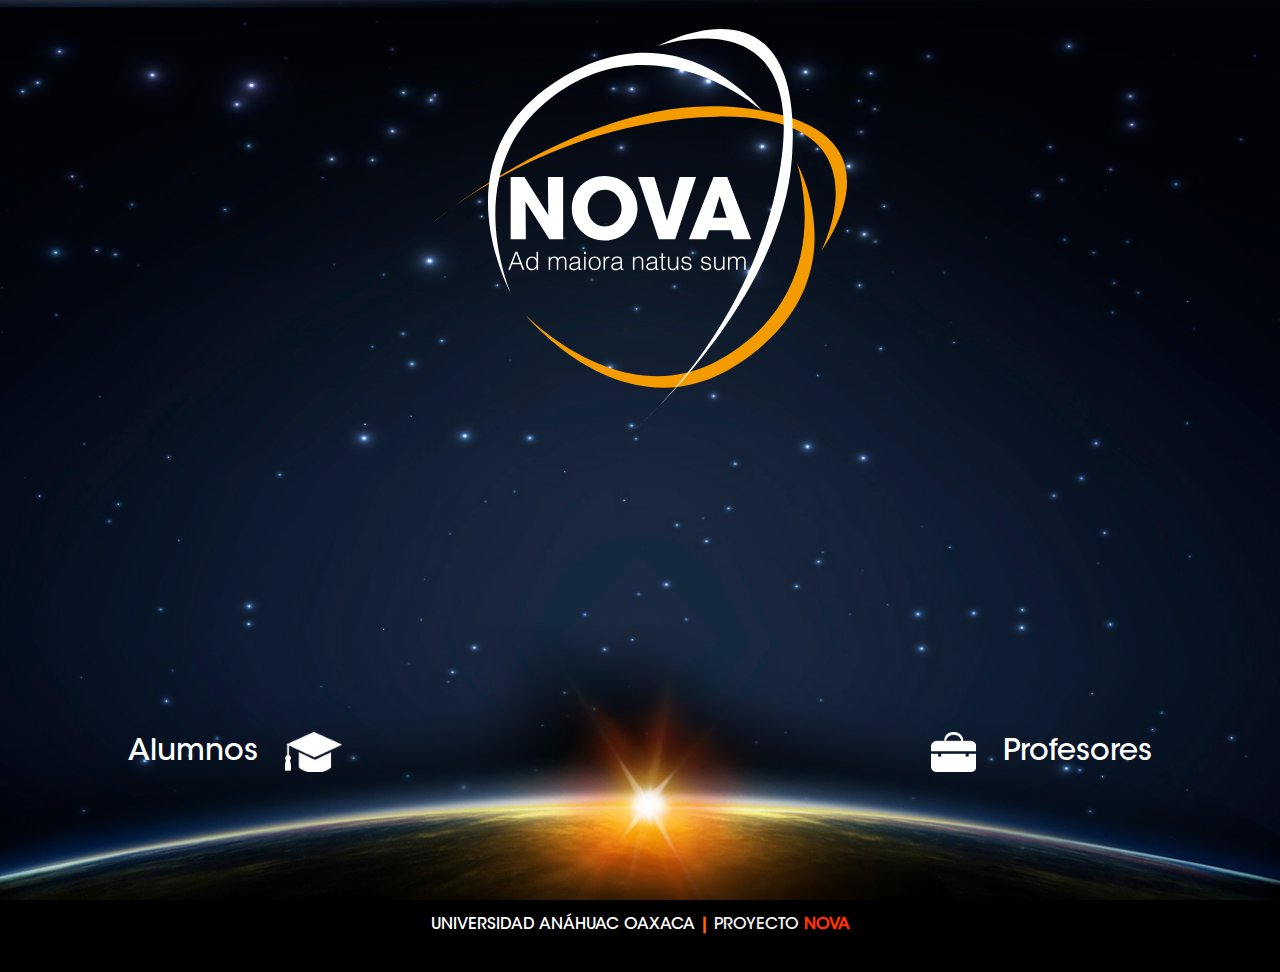
==== commit 484c44c5: "19" ====
--- a/index.html
+++ b/index.html
@@ -5,26 +5,191 @@
 <meta http-equiv="X-UA-Compatible" content="IE=edge"> 
 <meta name="viewport" content="width=device-width, initial-scale=1"> 
 <title>Proyecto Formativo</title>
+<link rel="icon" href="img/icon.ico"  />
 <link rel="stylesheet" type="text/css" href="css/style.css" />
+<link href="css/mob.css" rel="stylesheet" type="text/css">
 </head>
 
 <body>
 <div id="content">
 	<section id="back"></section>
   <section class="grid3d vertical" id="s1">
-	<div id="header"><h1>Proyecto Formativo <i>NOVA</i></h1></div>
     <nav class="nav clearfix">
+        <svg id="logo" viewBox="0 0 296.485 285.697" enable-background="new 0 0 296.485 285.697">
+<path class="a2" fill="#F49B00" d="M66.387,203.819c0,0,71.277,88.416,151.908,35.668c90.106-58.946,42.381-143.686,42.381-143.686
+	s31.257,91.052-54.706,140.167C135.74,276.093,66.387,203.819,66.387,203.819"/>
+<path class="a2" fill="#F49B00" d="M0,138.874c0,0,105.829-89.962,210.126-83.447c140.084,8.752,67.626,103.448,67.626,103.448
+	s51.93-98.759-74.269-96.259C83.164,65,0,138.874,0,138.874"/>
+<path class="a1" fill="#FFFFFF" d="M56.443,189.063c0,0-51.951-94.293,28.808-149.315c88.984-60.627,150.815,18.9,150.815,18.9
+	S156.854-11.06,80.989,52.55C19.009,104.518,56.443,189.063,56.443,189.063"/>
+<path class="a1" fill="#FFFFFF" d="M145.144,285.697c0,0,104.748-90.963,111.931-193.599c9.649-137.852-95.474-80.09-95.474-80.09
+	s106.515-37.181,87.344,85.589C230.667,214.649,145.144,285.697,145.144,285.697"/>
+<g class="zoom">
+	<polygon fill="#FFFFFF" points="83.04,132.859 82.8,105.764 93.673,105.764 93.673,150.221 83.821,150.221 66.818,123.427 
+		67.058,150.221 56.185,150.221 56.185,105.764 65.978,105.764 	"/>
+	<path fill="#FFFFFF" d="M99.862,128.474c0-14.539,11.174-23.552,23.431-23.552c13.697,0,23.49,10.694,23.49,23.071
+		c0,12.375-9.733,23.07-23.551,23.07c-13.998,0-23.37-11.115-23.37-22.53V128.474z M111.216,127.933
+		c0,6.789,4.626,13.156,12.256,13.156c8.05,0,11.956-7.329,11.956-13.035c0-5.769-3.906-13.158-12.076-13.158
+		c-7.87,0-12.136,6.729-12.136,12.977V127.933z"/>
+	<polygon fill="#FFFFFF" points="147.144,105.764 158.8,105.764 167.81,136.945 176.882,105.764 188.597,105.764 173.698,150.222 
+		161.982,150.222 	"/>
+	<path fill="#FFFFFF" d="M195.808,150.221h-12.315l17.603-44.458h9.793l17.063,44.458h-12.438l-2.103-6.427h-15.563L195.808,150.221
+		z M205.479,119.281l-4.806,15.501h9.793L205.479,119.281z"/>
+	<path fill="#FFFFFF" d="M54.454,172.037l5.095-12.96h1.385l4.968,12.96h-1.26l-1.494-4.068h-5.903l-1.529,4.068H54.454z
+		 M57.658,166.924h5.075l-2.538-6.804L57.658,166.924z"/>
+	<path fill="#FFFFFF" d="M74.686,159.077h1.08v12.96h-1.08v-1.638H74.65c-0.155,0.312-0.357,0.585-0.603,0.818
+		c-0.246,0.233-0.516,0.431-0.811,0.585c-0.294,0.155-0.597,0.275-0.908,0.359c-0.313,0.084-0.619,0.126-0.918,0.126
+		c-0.757,0-1.398-0.126-1.927-0.378c-0.527-0.252-0.963-0.596-1.305-1.035c-0.342-0.438-0.592-0.957-0.747-1.557
+		c-0.156-0.601-0.233-1.242-0.233-1.926c0-0.648,0.084-1.272,0.252-1.872c0.168-0.602,0.423-1.125,0.765-1.575
+		s0.774-0.811,1.296-1.08c0.522-0.271,1.137-0.405,1.845-0.405c0.66,0,1.293,0.148,1.899,0.441c0.605,0.294,1.082,0.729,1.431,1.305
+		V159.077z M74.686,167.338c0-0.526-0.071-1.027-0.216-1.503c-0.144-0.474-0.351-0.888-0.621-1.241
+		c-0.27-0.354-0.6-0.637-0.99-0.847c-0.39-0.21-0.831-0.313-1.322-0.313c-0.564,0-1.051,0.109-1.458,0.333
+		c-0.409,0.222-0.745,0.523-1.009,0.908s-0.456,0.83-0.575,1.342c-0.12,0.511-0.168,1.059-0.145,1.646
+		c0,0.588,0.081,1.107,0.243,1.558c0.162,0.449,0.387,0.831,0.675,1.144s0.624,0.549,1.008,0.711
+		c0.385,0.162,0.805,0.243,1.261,0.243c0.504,0,0.954-0.104,1.35-0.307c0.396-0.203,0.726-0.482,0.989-0.837
+		c0.265-0.354,0.466-0.773,0.604-1.261C74.617,168.427,74.686,167.903,74.686,167.338"/>
+	<path fill="#FFFFFF" d="M84.424,172.037h-1.08v-9.323h1.08v1.403h0.035c0.276-0.54,0.672-0.95,1.188-1.232
+		c0.516-0.281,1.08-0.423,1.692-0.423c0.432,0,0.798,0.048,1.098,0.144c0.299,0.097,0.555,0.226,0.765,0.388
+		s0.384,0.353,0.522,0.566c0.137,0.216,0.255,0.45,0.351,0.703c0.313-0.613,0.729-1.065,1.251-1.359
+		c0.522-0.294,1.118-0.44,1.791-0.44c0.636,0,1.144,0.104,1.521,0.313c0.378,0.211,0.669,0.487,0.873,0.828
+		c0.203,0.343,0.339,0.735,0.404,1.18c0.066,0.443,0.1,0.9,0.1,1.367v5.887h-1.08v-6.442c0-0.673-0.142-1.201-0.423-1.585
+		c-0.282-0.384-0.808-0.575-1.575-0.575c-0.396,0-0.777,0.087-1.144,0.261s-0.687,0.441-0.963,0.801
+		c-0.12,0.156-0.22,0.34-0.297,0.55c-0.078,0.21-0.141,0.43-0.188,0.656c-0.049,0.229-0.081,0.456-0.1,0.686
+		c-0.018,0.228-0.026,0.438-0.026,0.63v5.021h-1.08v-6.442c0-0.673-0.142-1.201-0.423-1.584c-0.282-0.385-0.808-0.576-1.575-0.576
+		c-0.396,0-0.777,0.087-1.144,0.261s-0.687,0.441-0.963,0.801c-0.12,0.156-0.219,0.34-0.297,0.55s-0.141,0.43-0.188,0.656
+		c-0.049,0.229-0.081,0.456-0.1,0.686c-0.018,0.228-0.026,0.438-0.026,0.63V172.037L84.424,172.037z"/>
+	<path fill="#FFFFFF" d="M102.767,166.6c0.204-0.022,0.447-0.061,0.729-0.106c0.281-0.048,0.514-0.115,0.693-0.199
+		s0.291-0.224,0.333-0.423c0.042-0.198,0.063-0.38,0.063-0.548c0-0.552-0.178-1.005-0.531-1.36c-0.354-0.353-0.951-0.53-1.791-0.53
+		c-0.372,0-0.714,0.032-1.027,0.101c-0.311,0.064-0.585,0.179-0.817,0.341c-0.234,0.163-0.427,0.378-0.576,0.648
+		c-0.151,0.27-0.249,0.607-0.297,1.017h-1.1c0.036-0.551,0.162-1.022,0.379-1.413c0.216-0.389,0.494-0.708,0.837-0.954
+		s0.737-0.426,1.188-0.54c0.45-0.113,0.926-0.171,1.43-0.171c0.469,0,0.909,0.052,1.324,0.154c0.414,0.101,0.774,0.263,1.08,0.484
+		c0.306,0.224,0.546,0.521,0.719,0.893c0.175,0.372,0.262,0.828,0.262,1.367v5.075c0,0.422,0.075,0.688,0.226,0.803
+		c0.149,0.112,0.453,0.087,0.909-0.081V172c-0.084,0.025-0.207,0.061-0.369,0.108s-0.322,0.072-0.478,0.072
+		c-0.168,0-0.33-0.02-0.485-0.056c-0.181-0.023-0.324-0.081-0.433-0.171c-0.107-0.089-0.195-0.198-0.262-0.324
+		c-0.065-0.126-0.11-0.263-0.134-0.414c-0.024-0.147-0.036-0.308-0.036-0.476c-0.456,0.503-0.979,0.887-1.566,1.15
+		c-0.588,0.265-1.224,0.396-1.907,0.396c-0.408,0-0.802-0.053-1.18-0.162c-0.379-0.107-0.712-0.275-0.999-0.504
+		c-0.288-0.227-0.516-0.506-0.684-0.836c-0.168-0.331-0.252-0.723-0.252-1.18c0-1.584,1.086-2.521,3.257-2.81L102.767,166.6z
+		 M104.584,167.14c-0.457,0.191-0.918,0.317-1.388,0.378c-0.467,0.061-0.935,0.107-1.402,0.145
+		c-0.828,0.061-1.475,0.247-1.937,0.559c-0.461,0.313-0.691,0.785-0.691,1.422c0,0.288,0.057,0.537,0.171,0.747
+		c0.113,0.21,0.264,0.386,0.449,0.521c0.187,0.138,0.401,0.241,0.648,0.306c0.246,0.067,0.495,0.101,0.747,0.101
+		c0.431,0,0.852-0.055,1.259-0.161c0.409-0.109,0.772-0.274,1.089-0.495c0.319-0.223,0.574-0.504,0.767-0.847
+		c0.19-0.343,0.288-0.747,0.288-1.216V167.14z"/>
+	<path fill="#FFFFFF" d="M108.598,159.078h1.188v1.603h-1.188V159.078z M108.652,162.713h1.08v9.324h-1.08V162.713z"/>
+	<path fill="#FFFFFF" d="M116.193,172.289c-0.6-0.012-1.16-0.12-1.683-0.323s-0.978-0.511-1.368-0.918
+		c-0.39-0.407-0.699-0.918-0.927-1.529c-0.229-0.612-0.342-1.326-0.342-2.144c0-0.685,0.091-1.322,0.27-1.917
+		c0.181-0.594,0.45-1.111,0.811-1.558c0.359-0.443,0.81-0.794,1.35-1.052c0.54-0.259,1.17-0.388,1.89-0.388
+		c0.731,0,1.368,0.129,1.908,0.388c0.54,0.258,0.99,0.604,1.351,1.044c0.359,0.438,0.627,0.957,0.802,1.557
+		c0.172,0.601,0.26,1.241,0.26,1.926c0,0.744-0.102,1.416-0.306,2.018c-0.204,0.6-0.494,1.115-0.873,1.547
+		c-0.378,0.433-0.834,0.766-1.368,0.999S116.841,172.289,116.193,172.289 M119.361,167.375c0-0.552-0.061-1.066-0.18-1.548
+		c-0.12-0.479-0.306-0.896-0.558-1.251c-0.252-0.354-0.575-0.633-0.973-0.837c-0.395-0.204-0.882-0.306-1.458-0.306
+		c-0.563,0-1.047,0.109-1.448,0.333c-0.403,0.222-0.729,0.516-0.981,0.881c-0.252,0.367-0.438,0.787-0.558,1.261
+		c-0.12,0.475-0.181,0.963-0.181,1.467c0,0.576,0.069,1.106,0.207,1.594c0.139,0.485,0.339,0.902,0.604,1.251
+		c0.263,0.349,0.593,0.618,0.989,0.811c0.396,0.192,0.852,0.287,1.367,0.287c0.564,0,1.048-0.11,1.449-0.333
+		c0.402-0.221,0.729-0.519,0.981-0.891c0.252-0.371,0.438-0.792,0.558-1.261C119.3,168.365,119.361,167.879,119.361,167.375"/>
+	<path fill="#FFFFFF" d="M123.627,172.037h-1.08v-9.323h1.08v1.746h0.036c0.3-0.744,0.687-1.264,1.161-1.558
+		c0.474-0.294,1.101-0.44,1.881-0.44v1.17c-0.611-0.013-1.116,0.084-1.513,0.288c-0.396,0.203-0.711,0.479-0.944,0.827
+		c-0.233,0.35-0.396,0.76-0.485,1.232c-0.091,0.475-0.136,0.97-0.136,1.485V172.037z"/>
+	<path fill="#FFFFFF" d="M132.771,166.6c0.204-0.022,0.447-0.061,0.729-0.106c0.282-0.048,0.514-0.115,0.693-0.199
+		s0.291-0.224,0.333-0.423c0.042-0.198,0.063-0.38,0.063-0.548c0-0.552-0.178-1.005-0.531-1.36c-0.354-0.353-0.951-0.53-1.791-0.53
+		c-0.372,0-0.714,0.032-1.026,0.101c-0.312,0.064-0.586,0.179-0.818,0.341c-0.234,0.163-0.427,0.378-0.576,0.648
+		c-0.151,0.27-0.249,0.607-0.297,1.017h-1.099c0.035-0.551,0.161-1.022,0.378-1.413c0.216-0.389,0.495-0.708,0.837-0.954
+		c0.343-0.246,0.737-0.426,1.188-0.54c0.45-0.113,0.926-0.171,1.431-0.171c0.468,0,0.908,0.052,1.323,0.154
+		c0.414,0.101,0.774,0.263,1.08,0.484c0.306,0.224,0.546,0.521,0.72,0.893s0.261,0.828,0.261,1.367v5.075
+		c0,0.422,0.075,0.688,0.226,0.803c0.149,0.112,0.453,0.087,0.909-0.081V172c-0.084,0.025-0.207,0.061-0.369,0.108
+		s-0.322,0.072-0.478,0.072c-0.168,0-0.33-0.02-0.485-0.056c-0.181-0.023-0.324-0.081-0.433-0.171
+		c-0.107-0.089-0.195-0.198-0.262-0.324c-0.065-0.126-0.11-0.263-0.134-0.414c-0.024-0.147-0.036-0.308-0.036-0.476
+		c-0.456,0.503-0.979,0.887-1.566,1.15c-0.588,0.265-1.224,0.396-1.907,0.396c-0.408,0-0.802-0.053-1.18-0.162
+		c-0.378-0.107-0.711-0.275-0.999-0.504c-0.288-0.227-0.516-0.506-0.684-0.836c-0.168-0.331-0.252-0.723-0.252-1.18
+		c0-1.584,1.086-2.521,3.257-2.81L132.771,166.6z M134.589,167.14c-0.457,0.191-0.918,0.317-1.387,0.378
+		c-0.468,0.061-0.936,0.107-1.403,0.145c-0.828,0.061-1.474,0.247-1.937,0.559c-0.461,0.313-0.691,0.785-0.691,1.422
+		c0,0.288,0.057,0.537,0.171,0.747c0.113,0.21,0.264,0.386,0.449,0.521c0.187,0.138,0.401,0.241,0.648,0.306
+		c0.246,0.067,0.495,0.101,0.747,0.101c0.432,0,0.852-0.055,1.259-0.161c0.409-0.109,0.772-0.274,1.09-0.495
+		c0.318-0.223,0.573-0.504,0.766-0.847c0.191-0.343,0.288-0.747,0.288-1.216V167.14L134.589,167.14z"/>
+	<path fill="#FFFFFF" d="M144.58,172.037h-1.08v-9.323h1.08v1.296c0.432-0.455,0.879-0.827,1.341-1.116
+		c0.462-0.288,1.017-0.432,1.665-0.432c0.576,0,1.108,0.099,1.602,0.297c0.492,0.197,0.906,0.543,1.242,1.035
+		c0.229,0.336,0.363,0.682,0.405,1.034c0.042,0.354,0.063,0.724,0.063,1.106v6.103h-1.08v-6.084c0-0.84-0.186-1.47-0.558-1.891
+		c-0.372-0.42-0.99-0.629-1.854-0.629c-0.337,0-0.643,0.051-0.919,0.152c-0.275,0.102-0.524,0.236-0.746,0.404
+		c-0.224,0.168-0.411,0.359-0.567,0.575c-0.157,0.217-0.277,0.444-0.36,0.686c-0.107,0.3-0.174,0.588-0.197,0.863
+		c-0.024,0.276-0.036,0.575-0.036,0.9V172.037z"/>
+	<path fill="#FFFFFF" d="M157.792,166.6c0.204-0.022,0.447-0.061,0.728-0.106c0.282-0.048,0.516-0.115,0.694-0.199
+		s0.291-0.224,0.333-0.423c0.042-0.198,0.063-0.38,0.063-0.548c0-0.552-0.179-1.005-0.53-1.36c-0.355-0.353-0.951-0.53-1.791-0.53
+		c-0.372,0-0.714,0.032-1.027,0.101c-0.311,0.064-0.585,0.179-0.817,0.341c-0.233,0.163-0.428,0.378-0.575,0.648
+		c-0.151,0.27-0.249,0.607-0.298,1.017h-1.1c0.036-0.551,0.162-1.022,0.378-1.413c0.217-0.389,0.495-0.708,0.837-0.954
+		c0.344-0.246,0.738-0.426,1.189-0.54c0.45-0.113,0.926-0.171,1.43-0.171c0.469,0,0.909,0.052,1.324,0.154
+		c0.414,0.101,0.773,0.263,1.08,0.484c0.305,0.224,0.546,0.521,0.719,0.893c0.174,0.372,0.262,0.828,0.262,1.367v5.075
+		c0,0.422,0.074,0.688,0.227,0.803c0.148,0.112,0.453,0.087,0.909-0.081V172c-0.084,0.025-0.207,0.061-0.369,0.108
+		s-0.322,0.072-0.479,0.072c-0.168,0-0.329-0.02-0.483-0.056c-0.183-0.023-0.324-0.081-0.435-0.171
+		c-0.105-0.089-0.193-0.198-0.261-0.324c-0.065-0.126-0.111-0.263-0.134-0.414c-0.025-0.147-0.036-0.308-0.036-0.476
+		c-0.456,0.503-0.979,0.887-1.567,1.15c-0.588,0.265-1.223,0.396-1.906,0.396c-0.407,0-0.803-0.053-1.181-0.162
+		c-0.378-0.107-0.711-0.275-0.999-0.504c-0.288-0.227-0.515-0.506-0.683-0.836c-0.168-0.331-0.252-0.723-0.252-1.18
+		c0-1.584,1.086-2.521,3.257-2.81L157.792,166.6z M159.61,167.14c-0.457,0.191-0.918,0.317-1.388,0.378
+		c-0.467,0.061-0.935,0.107-1.402,0.145c-0.827,0.061-1.475,0.247-1.937,0.559c-0.461,0.313-0.691,0.785-0.691,1.422
+		c0,0.288,0.058,0.537,0.172,0.747c0.111,0.21,0.264,0.386,0.447,0.521c0.188,0.138,0.402,0.241,0.649,0.306
+		c0.246,0.067,0.495,0.101,0.747,0.101c0.431,0,0.851-0.055,1.259-0.161c0.409-0.109,0.772-0.274,1.089-0.495
+		c0.319-0.223,0.574-0.504,0.768-0.847c0.189-0.343,0.287-0.747,0.287-1.216V167.14L159.61,167.14z"/>
+	<path fill="#FFFFFF" d="M166.792,172.073c-0.134,0.023-0.309,0.065-0.522,0.127c-0.216,0.06-0.457,0.09-0.72,0.09
+		c-0.54,0-0.951-0.136-1.234-0.405c-0.281-0.271-0.422-0.753-0.422-1.449v-6.821h-1.313v-0.899h1.313v-2.592h1.08v2.592h1.746v0.899
+		h-1.746v6.391c0,0.229,0.006,0.426,0.019,0.594s0.048,0.307,0.107,0.415c0.06,0.107,0.153,0.186,0.279,0.233s0.303,0.07,0.531,0.07
+		c0.144,0,0.289-0.012,0.439-0.035s0.296-0.055,0.441-0.091L166.792,172.073L166.792,172.073z"/>
+	<path fill="#FFFFFF" d="M174.838,162.712h1.08v9.324h-1.08v-1.296c-0.146,0.168-0.309,0.342-0.486,0.522
+		c-0.18,0.179-0.387,0.346-0.621,0.494c-0.232,0.149-0.507,0.275-0.818,0.379c-0.313,0.102-0.673,0.151-1.079,0.151
+		c-0.624,0-1.146-0.087-1.566-0.261c-0.42-0.173-0.759-0.417-1.017-0.729c-0.26-0.313-0.444-0.676-0.56-1.09
+		c-0.114-0.414-0.171-0.866-0.171-1.357v-6.14h1.08v6.12c0,0.805,0.186,1.419,0.558,1.846c0.371,0.427,0.984,0.64,1.836,0.64
+		c0.444,0,0.845-0.087,1.197-0.262c0.354-0.175,0.651-0.417,0.893-0.729c0.237-0.312,0.426-0.684,0.558-1.116
+		c0.132-0.432,0.198-0.905,0.198-1.422L174.838,162.712L174.838,162.712z"/>
+	<path fill="#FFFFFF" d="M179.157,169.121c0.168,0.805,0.471,1.371,0.907,1.701c0.438,0.33,1.065,0.494,1.883,0.494
+		c0.396,0,0.736-0.047,1.024-0.144s0.525-0.226,0.711-0.388c0.188-0.162,0.327-0.345,0.423-0.549
+		c0.098-0.204,0.146-0.42,0.146-0.647c0-0.456-0.147-0.795-0.441-1.018c-0.294-0.222-0.663-0.396-1.105-0.521
+		c-0.443-0.125-0.924-0.234-1.44-0.324c-0.516-0.09-0.996-0.225-1.438-0.404c-0.444-0.18-0.813-0.438-1.106-0.773
+		c-0.295-0.336-0.442-0.811-0.442-1.422c0-0.779,0.285-1.42,0.856-1.917c0.569-0.498,1.377-0.747,2.421-0.747
+		c1.007,0,1.827,0.225,2.457,0.676c0.629,0.449,1.01,1.202,1.143,2.258h-1.099c-0.096-0.72-0.369-1.227-0.819-1.521
+		c-0.448-0.294-1.016-0.439-1.699-0.439c-0.685,0-1.206,0.146-1.565,0.439c-0.361,0.295-0.54,0.683-0.54,1.161
+		c0,0.42,0.146,0.741,0.44,0.963c0.294,0.224,0.663,0.402,1.105,0.54c0.444,0.139,0.924,0.262,1.44,0.369
+		c0.516,0.108,0.996,0.262,1.438,0.459c0.444,0.197,0.813,0.465,1.108,0.802c0.294,0.336,0.44,0.805,0.44,1.403
+		c0,0.444-0.098,0.837-0.288,1.18c-0.191,0.342-0.456,0.627-0.792,0.854c-0.336,0.229-0.735,0.399-1.197,0.514
+		s-0.969,0.171-1.521,0.171c-0.552,0-1.041-0.08-1.467-0.242s-0.789-0.388-1.088-0.676c-0.301-0.287-0.535-0.624-0.703-1.008
+		c-0.168-0.385-0.264-0.798-0.288-1.242L179.157,169.121L179.157,169.121z"/>
+	<path fill="#FFFFFF" d="M193.161,169.121c0.168,0.805,0.471,1.371,0.907,1.701c0.438,0.33,1.065,0.494,1.883,0.494
+		c0.396,0,0.736-0.047,1.024-0.144s0.525-0.226,0.711-0.388c0.188-0.162,0.327-0.345,0.423-0.549
+		c0.098-0.204,0.146-0.42,0.146-0.647c0-0.456-0.147-0.795-0.441-1.018c-0.294-0.222-0.663-0.396-1.105-0.521
+		c-0.443-0.125-0.924-0.234-1.44-0.324c-0.516-0.09-0.996-0.225-1.438-0.404c-0.444-0.18-0.813-0.438-1.106-0.773
+		c-0.295-0.336-0.441-0.811-0.441-1.422c0-0.779,0.284-1.42,0.855-1.917c0.569-0.498,1.377-0.747,2.421-0.747
+		c1.007,0,1.827,0.225,2.457,0.676c0.629,0.449,1.01,1.202,1.143,2.258h-1.099c-0.096-0.72-0.369-1.227-0.818-1.521
+		c-0.449-0.294-1.017-0.439-1.7-0.439c-0.685,0-1.206,0.146-1.565,0.439c-0.36,0.295-0.54,0.683-0.54,1.161
+		c0,0.42,0.146,0.741,0.44,0.963c0.294,0.224,0.663,0.402,1.105,0.54c0.444,0.139,0.925,0.262,1.44,0.369
+		c0.516,0.108,0.996,0.262,1.438,0.459c0.444,0.197,0.813,0.465,1.108,0.802c0.294,0.336,0.44,0.805,0.44,1.403
+		c0,0.444-0.098,0.837-0.288,1.18c-0.191,0.342-0.456,0.627-0.792,0.854c-0.336,0.229-0.735,0.399-1.197,0.514
+		s-0.969,0.171-1.521,0.171c-0.552,0-1.041-0.08-1.467-0.242s-0.789-0.388-1.088-0.676c-0.301-0.287-0.535-0.624-0.703-1.008
+		c-0.168-0.385-0.264-0.798-0.288-1.242L193.161,169.121L193.161,169.121z"/>
+	<path fill="#FFFFFF" d="M207.85,162.712h1.08v9.324h-1.08v-1.296c-0.146,0.168-0.308,0.342-0.485,0.522
+		c-0.181,0.179-0.388,0.346-0.621,0.494c-0.234,0.149-0.508,0.275-0.819,0.379c-0.313,0.102-0.673,0.151-1.079,0.151
+		c-0.624,0-1.146-0.087-1.566-0.261c-0.42-0.173-0.759-0.417-1.017-0.729c-0.26-0.313-0.444-0.676-0.559-1.09
+		c-0.115-0.414-0.171-0.866-0.171-1.357v-6.14h1.079v6.12c0,0.805,0.186,1.419,0.558,1.846s0.984,0.64,1.836,0.64
+		c0.445,0,0.845-0.087,1.198-0.262s0.65-0.417,0.892-0.729c0.238-0.312,0.426-0.684,0.558-1.116
+		c0.133-0.432,0.198-0.905,0.198-1.422L207.85,162.712L207.85,162.712z"/>
+	<path fill="#FFFFFF" d="M212.477,172.037h-1.08v-9.323h1.08v1.403h0.034c0.277-0.54,0.673-0.95,1.189-1.232
+		c0.515-0.281,1.079-0.423,1.691-0.423c0.433,0,0.798,0.048,1.099,0.144c0.299,0.097,0.554,0.226,0.764,0.388
+		s0.384,0.353,0.522,0.566c0.138,0.216,0.256,0.45,0.351,0.703c0.313-0.613,0.729-1.065,1.251-1.359
+		c0.522-0.294,1.119-0.44,1.791-0.44c0.637,0,1.145,0.104,1.521,0.313c0.378,0.211,0.669,0.487,0.873,0.828
+		c0.203,0.343,0.339,0.735,0.403,1.18c0.067,0.443,0.101,0.9,0.101,1.367v5.887h-1.079v-6.442c0-0.673-0.144-1.201-0.424-1.585
+		c-0.281-0.384-0.809-0.575-1.574-0.575c-0.397,0-0.778,0.087-1.146,0.261c-0.365,0.174-0.686,0.441-0.963,0.801
+		c-0.12,0.156-0.219,0.34-0.297,0.55s-0.141,0.43-0.188,0.656c-0.049,0.229-0.081,0.456-0.101,0.686
+		c-0.018,0.228-0.025,0.438-0.025,0.63v5.021h-1.08v-6.442c0-0.673-0.143-1.201-0.423-1.584c-0.282-0.385-0.809-0.576-1.575-0.576
+		c-0.396,0-0.777,0.087-1.145,0.261c-0.365,0.174-0.687,0.441-0.963,0.801c-0.12,0.156-0.218,0.34-0.297,0.55
+		c-0.078,0.21-0.141,0.43-0.188,0.656c-0.05,0.229-0.081,0.456-0.101,0.686c-0.018,0.228-0.025,0.438-0.025,0.63v5.018H212.477z"/>
+</g>
+</svg>
     </nav>
-    	<div class="grid-wrap" style="margin-top:8%">
+    	<div class="grid-wrap" style="">
     		<div class="grid">
-		        <button title="Alumnos" class="nav-el" id="el-btmleft" data-id="ov-btmleft"><span class="icon-lab"></span><p>Alumnos</p></button>
-		        <a href="profesor.html"><button title="Profesores" class="nav-el" id="el-btmright" data-id="ov-btmright"><span class="icon-study"></span><p>Profesores</p></button></a>
+            	<div style="float:left"><a>Alumnos  &nbsp;&nbsp;<img src="img/Birrete.png" /></a></div>
+            	<div style="float:right"><a href="profesor.html"><img src="img/Portafolio.png" /> &nbsp;&nbsp;Profesores</a></div>
 		    </div>
 	    </div>
 	    
   </section>
-  <section style="width:100%; height:8%; background:#F2F2F2; text-align:center; color:#333;">
-  <p><a href="http://anahuacoaxaca.edu.mx" target="_blank">Universidad Anahuac Oaxaca</a> | Proyecto <b style="color:#F30">NOVA</b></p>
+  <section style="width:100%; height:8%; background:#000; text-align:center; color:#333;">
+  <p style="color:#f0f0f0"><a href="http://anahuacoaxaca.edu.mx" target="_blank">UNIVERSIDAD ANÁHUAC OAXACA</a> <b style="color:#F60">|</b> PROYECTO <b style="color:#F30">NOVA</b></p>
   </section>
 </div>
 </div>
--- a/css/style.css
+++ b/css/style.css
@@ -5,12 +5,12 @@
 	text-align:center;
   	font-size: 1em;
   /*line-height: 1.4;*/
-  	font-family: tele;
+  	font-family: itcmd, helvetica;
   	text-align: center;
 	height:100%;
+	background-size:100%;
 }
 #content{
-	background:#F7F7FA;
 	min-height:100%;
 	height:100%;
 }
@@ -50,19 +50,37 @@
 	overflow:hidden;
 }
 #s1{
+	height:100%;
+	border-top: none;
+	background:url('../img/Resplandor.png');
 	background-size:100%;
-	height:92%;
-	border-top: none;
-	background: rgba(0, 0, 0, 0.5);
 	position: absolute;
 	left: 0;
+	background-position:bottom;
+	background-repeat:no-repeat;
 	top: 0;
 	right: 0;
+	-webkit-animation: brillo 5s;
 	bottom: 0;
 }
+.grid div{
+	color:#FFF;
+	margin:10%;
+	font-size:30px;
+}
+.grid img{
+	vertical-align:middle;
+	height:40px;
+}
+.grid-wrap{
+	position:absolute;
+	bottom:0;
+	width:100%;
+}
 #back{
-	background:url('http://images.shiksha.com/mediadata/images/1263448973phpKxIjuP.jpeg');
-	height:92%;
+	background:url('../img/Wall.jpg');
+	background-attachment:fixed;
+	height:100%;
 	content: "";
 	top:0;
 	bottom:0;
@@ -109,7 +127,7 @@
 	background-attachment: fixed;
 }
 .clearfix {
-	margin-top:8%;
+	margin-top:1%;
   	padding:1em 0px 0.4em;
 }
 .clearfix:before, .clearfix:after {
@@ -164,11 +182,12 @@
   margin: 2% !important;
   font-size:7vw !important;
   color:#fff;
-  padding:1em 0;
+  padding:0;
   width:20%;
   height:20%;
 }
 button p{
+	font-family:itcmd, helvetica;
 	font-size:2.5vw;
 	margin:0;
 }
@@ -209,7 +228,7 @@
 
 a, a:visited {
   text-decoration: none;
-  color: inherit;
+  color:#FFF;
 }
 
 /*p {
@@ -1339,4 +1358,52 @@
 @font-face{
 	font-family:tele;
 	src:url(../fonts/telegrafico.ttf);
+}
+
+.zoom{
+	-webkit-animation:zoom 5s;
+	animation:zoom 5s;
+}
+@-webkit-keyframes zoom{
+	from{-webkit-transform: scale(0.1); -webkit-transform-origin-x: 250px;-webkit-transform-origin-y: 250px;}
+	to{-webkit-transform: scale(1); margin-top:0;}
+}
+@keyframes zoom{
+	from{
+		transform:scale(0.1);
+		-ms-transform:scale(0.1); /* IE 9 */
+	}
+	to{
+		transform:scale(1);
+		-ms-transform:scale(1); /* IE 9 */
+	}
+}
+@-webkit-keyframes zoom2{
+	from{-webkit-transform: scale(0.5);}
+	to{-webkit-transform: scale(1);}
+}
+@keyframes zoom2{
+	from{
+		transform:scale(0.5);
+		-ms-transform:scale(0.5); /* IE 9 */
+	}
+	to{
+		transform:scale(1);
+		-ms-transform:scale(1); /* IE 9 */
+	}
+}
+@-webkit-keyframes brillo{
+	0%{-webkit-filter: brightness(0);}
+	50%{-webkit-filter: brightness(2);}
+	100%{-webkit-filter: brightness(1);}
+}
+@-webkit-keyframes nobrillo{
+	0%{-webkit-filter: brightness(1);}
+	50%{-webkit-filter: brightness(0.5);}
+	100%{-webkit-filter: brightness(1);}
+}
+#logo{
+	max-height:550px;
+	-webkit-animation:zoom2 15s ;
+	animation:zoom2 15s;
 }--- a/css/mob.css
+++ b/css/mob.css
@@ -0,0 +1,338 @@
+@charset "utf-8";
+/* Medios fluidos sencillos
+   Nota: Los medios fluidos exigen la eliminación de los atributos de altura y anchura de los medios del código HTML
+   http://www.alistapart.com/articles/fluid-images/ 
+*/
+img, object, embed, video {
+	max-width: 100%;
+}
+/* IE 6 no admite max-width (anchura máxima), por lo que usa de manera predeterminada una anchura del 100% */
+.ie6 img {
+	width:100%;
+}
+
+/*
+	Propiedades de cuadrícula fluida de Dreamweaver
+	----------------------------------
+	dw-num-cols-mobile:		5;
+	dw-num-cols-tablet:		8;
+	dw-num-cols-desktop:	10;
+	dw-gutter-percentage:	25;
+	
+	Inspiración obtenida de "Responsive Web Design" de Ethan Marcotte 
+	http://www.alistapart.com/articles/responsive-web-design
+	
+	y Golden Grid System de Joni Korpi
+	http://goldengridsystem.com/
+*/
+
+/* Diseño móvil: 480 px e inferior. */
+.head-cont, .head-cont-tut{
+	background-repeat:no-repeat;
+	height:500px;
+	width:100%;
+	text-align:center;
+	font-family:itc, helvetica !important;
+	color:#FFF;
+	background:rgba(0, 5, 58, 0.64);
+	font-size:50px;
+	overflow:hidden;
+}
+h1{
+	font-weight: 100;
+	text-align:center;
+	font-size:40px;
+}
+.head-cont:before{
+	content:"";
+	background: url(../img/fondo.jpg);
+	background-size: 100%;
+	top:0;
+	right:0;
+	bottom:0;
+	left:0;
+	position:absolute;
+	height:500px;
+	z-index:-1	
+}
+.head-cont-tut{
+	background: url(../img/elearning-2.svg);
+	background-size:100%;
+}
+footer{
+	background:#003A59;
+	height:10%;
+}
+
+footer{
+	text-align:center;
+}
+footer li{
+	display:inline-block;
+	padding: 1em;
+	font-size: 15px;
+}
+footer li a, footer li a:visited{
+	color: #FFFFFF;
+	text-decoration: NONE;;
+}
+footer li a:hover{
+	color:#F60;
+}
+#contenido{
+	overflow:hidden;
+	clear:both;
+}
+#left{
+	float:left;
+	width:15%;
+	height:100%;
+}
+.medl{
+	display: block;
+	float:left;
+	border:solid #003D5F 1px;
+	background-color: #fff;
+	border-radius:100%;
+	text-align:center;
+}
+.medl p{
+	font-size:70px;
+	margin:0;
+	color:#800040;
+}
+#butt-a, #butt-b{
+	padding:1% 0;
+	top:50%;
+	position:fixed;
+	text-align:center;
+	background: #FFB800;
+	-webkit-transform: translateX(-85%);
+	transform:translateX(-85%);
+	-webkit-transition:all 0.5s;
+	transition:all 0.5s;
+	z-index:2;
+}
+#butt-a:hover{
+	-webkit-transform: translateX(0);
+	transform:translateX(0);
+	-webkit-transition:all 0.5s;
+	transition:all 0.5s;
+}
+#butt-a a, #butt-b a{
+	padding:0.5em;
+	border-radius:5px;
+	font-family:itcmd, helvetica;
+	font-size:5vw;
+	color:#FFF;
+	text-decoration:none;
+}
+#column1{
+	width:50%;
+	margin:0 auto;
+	border-left:solid 1px #003D5F;
+}
+h3{
+	color:#003;
+}
+
+.gridContainer {
+	margin-left: auto;
+	margin-right: auto;
+	width: 87.36%;
+	padding-left: 1.82%;
+	padding-right: 1.82%;
+}
+#LayoutDiv1 {
+	clear: both;
+	float: left;
+	margin-left: 0;
+	width: 100%;
+	display: block;
+}
+
+
+/* Diseño tableta: de 481 px a 768 px. Hereda estilos de: Diseño móvil. */
+@media only screen and (min-width: 1px) {
+.gridContainer {
+	width: 90.675%;
+	padding-left: 1.1625%;
+	padding-right: 1.1625%;
+}
+#LayoutDiv1 {
+	clear: both;
+	float: left;
+	margin-left: 0;
+	width: 100%;
+	display: block;
+}
+.head-cont{
+	height:150px;
+	width:100%;
+	font-size:10px;
+}
+.medl{
+	width:30px;
+	height:30px;
+	margin-left:-70px;
+}
+}
+
+@media only screen and (min-width: 100px) and (max-width: 768px) {
+.gridContainer {
+	width: 90.675%;
+	padding-left: 1.1625%;
+	padding-right: 1.1625%;
+}
+.medl p {
+font-size: 25px;
+margin: 0;
+color: #800040;
+}
+#LayoutDiv1 {
+	clear: both;
+	float: left;
+	margin-left: 0;
+	width: 100%;
+	display: block;
+}
+.head-cont{
+	height:100px;
+	width:100%;
+	font-size:20px;
+}
+.head-cont:before{
+	height:100px;
+	width:100%;
+}
+.medl{
+	width:30px;
+	height:30px;
+	margin-left:-58px;
+}
+li{
+	list-style:none;
+	padding:1em 0;
+	font-size:10px;
+}
+#tutoriales .vid{
+	display:inline-block;
+	width:80%;
+}
+.grid-wrap{
+	background:none;
+}
+#back{
+	background-size: auto;
+}
+#logo{
+	max-height:200px;
+}
+.grid{
+	color:#FFF;
+}
+.grid div{
+	float:none !important;
+	width: 100%;
+	text-align: center;
+	margin:100px 0;
+}
+}
+
+/* Diseño escritorio: de 769 px hasta un máximo de 1232 px.  Hereda estilos de: Diseño móvil y Diseño tableta. */
+
+@media only screen and (min-width: 769px) {
+.gridContainer {
+	width: 100%;
+	max-width: 100%;
+	padding: 0;
+	margin: 0;
+}
+#LayoutDiv1 {
+	clear: both;
+	float: left;
+	margin-left: 0;
+	width: 100%;
+	display: block;
+}
+.head-cont{
+	height:200px;
+	width:100%;
+	font-size:50px;
+}
+.head-cont:before{
+	height:200px;
+	width:100%;
+}
+.medl{
+	width:90px;
+	height:90px;
+	margin-left: -90px;
+}
+.medl p {
+	font-size: 70px;
+	margin: 0;
+	color: #f49b00;
+}
+li{
+	list-style:none;
+	padding:1em 0;
+	font-size:1.1vw;
+}
+#tutoriales{
+	width:90%;
+	margin:0 auto;
+}
+#tutoriales .vid{
+	display:inline-block;
+	width:30%;
+}
+
+.grid-wrap{
+}
+#logo{
+	max-height:400px;
+}
+#back{
+	background-size: 100%;
+}
+.grid img{
+	float: none;
+	margin: 0 auto;
+}
+}
+
+.listo{
+	text-align:center;
+	font-size:3vw;
+	color:#FF7000;
+}
+.listo h1{
+	margin:0;
+}
+@font-face{
+	font-family:itc;
+	src:url(../fonts/itc/ITCAvantGardeStd-XLt%204.otf);	
+}
+
+@font-face{
+	font-family:itcmd;
+	src: url(../fonts/itc/ITCAvantGardeStd-Md%202.otf);	
+}
+@font-face{
+	font-family:itcbk;
+	src: url(../fonts/itc/ITCAvantGardeStd-Bk%202.otf);	
+}
+#tutoriales{
+	border:solid 1px #003D5F;
+	border-radius:3px;
+	text-align:center;
+}
+
+#tutoriales .vid{
+	margin:0 auto;
+}
+#tutoriales .vid div, #tutoriales .vid div iframe{
+	width:100%;
+	background:#999;	
+}